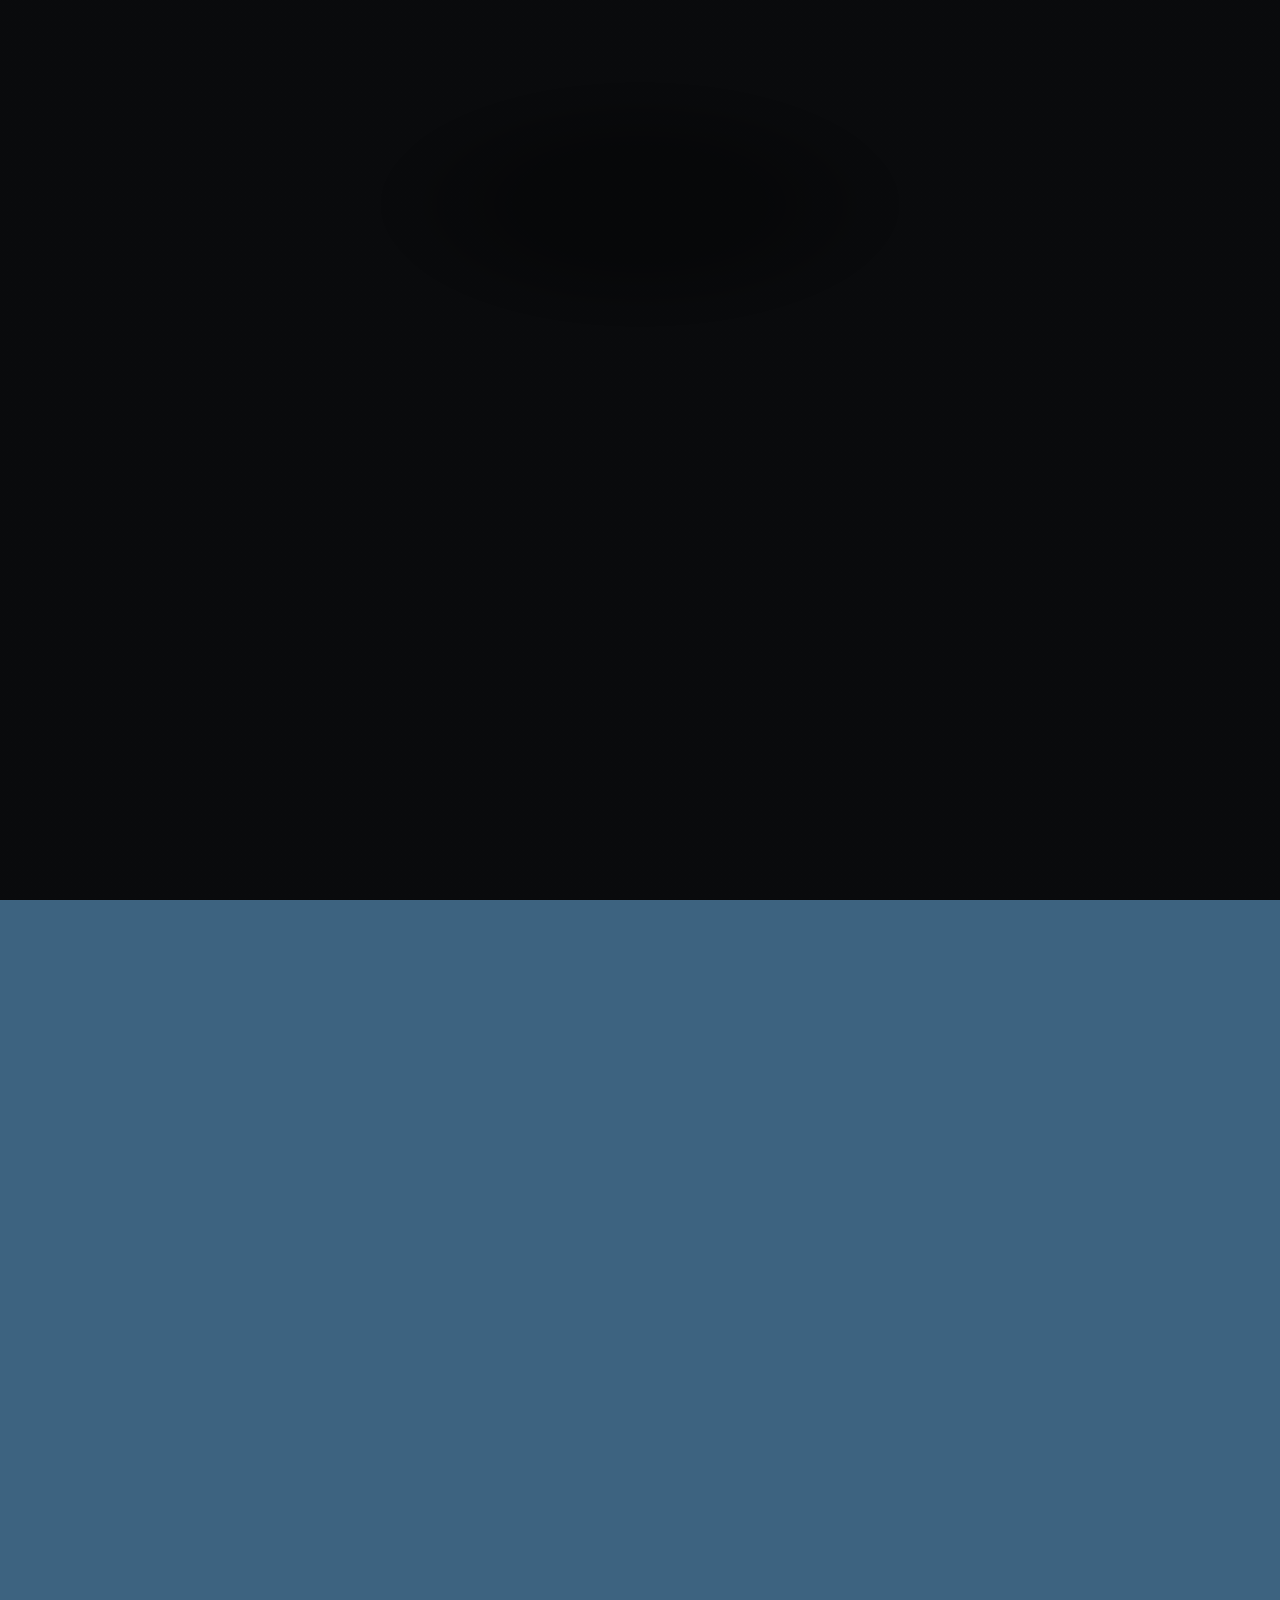
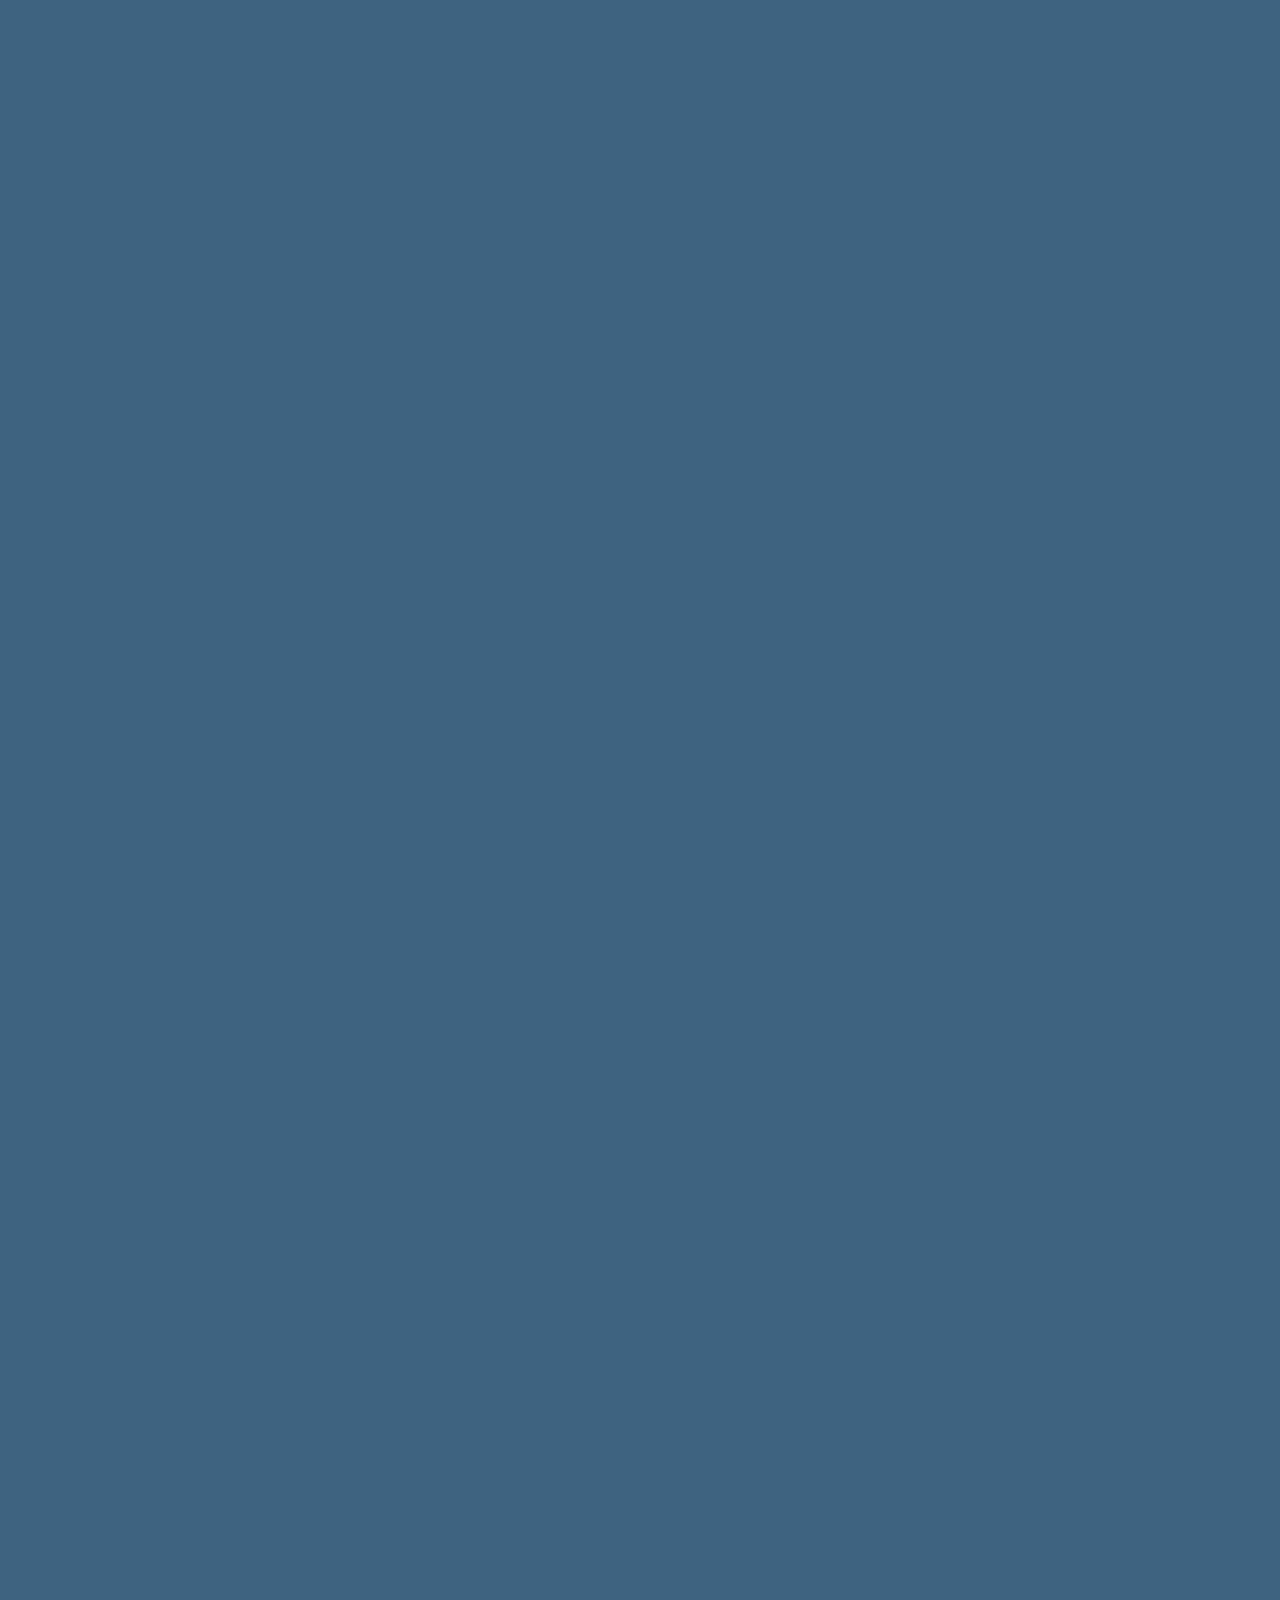
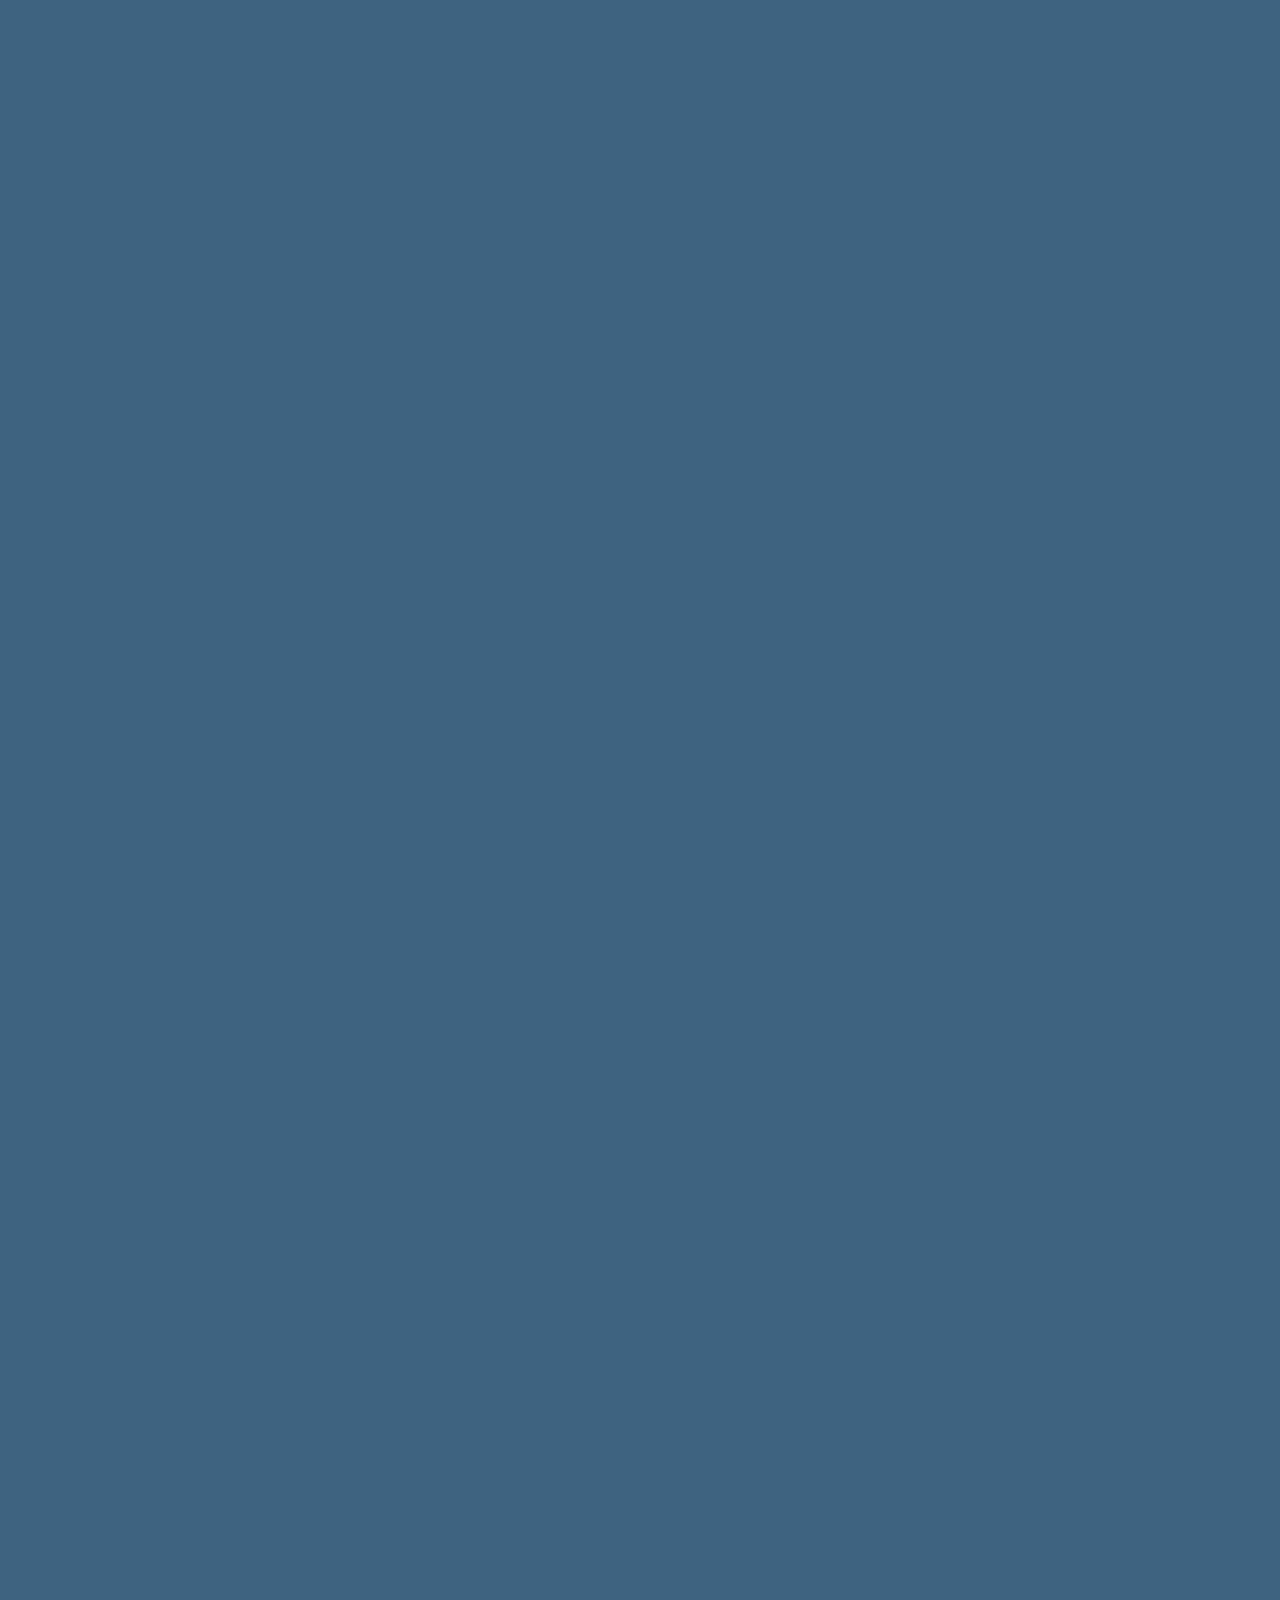
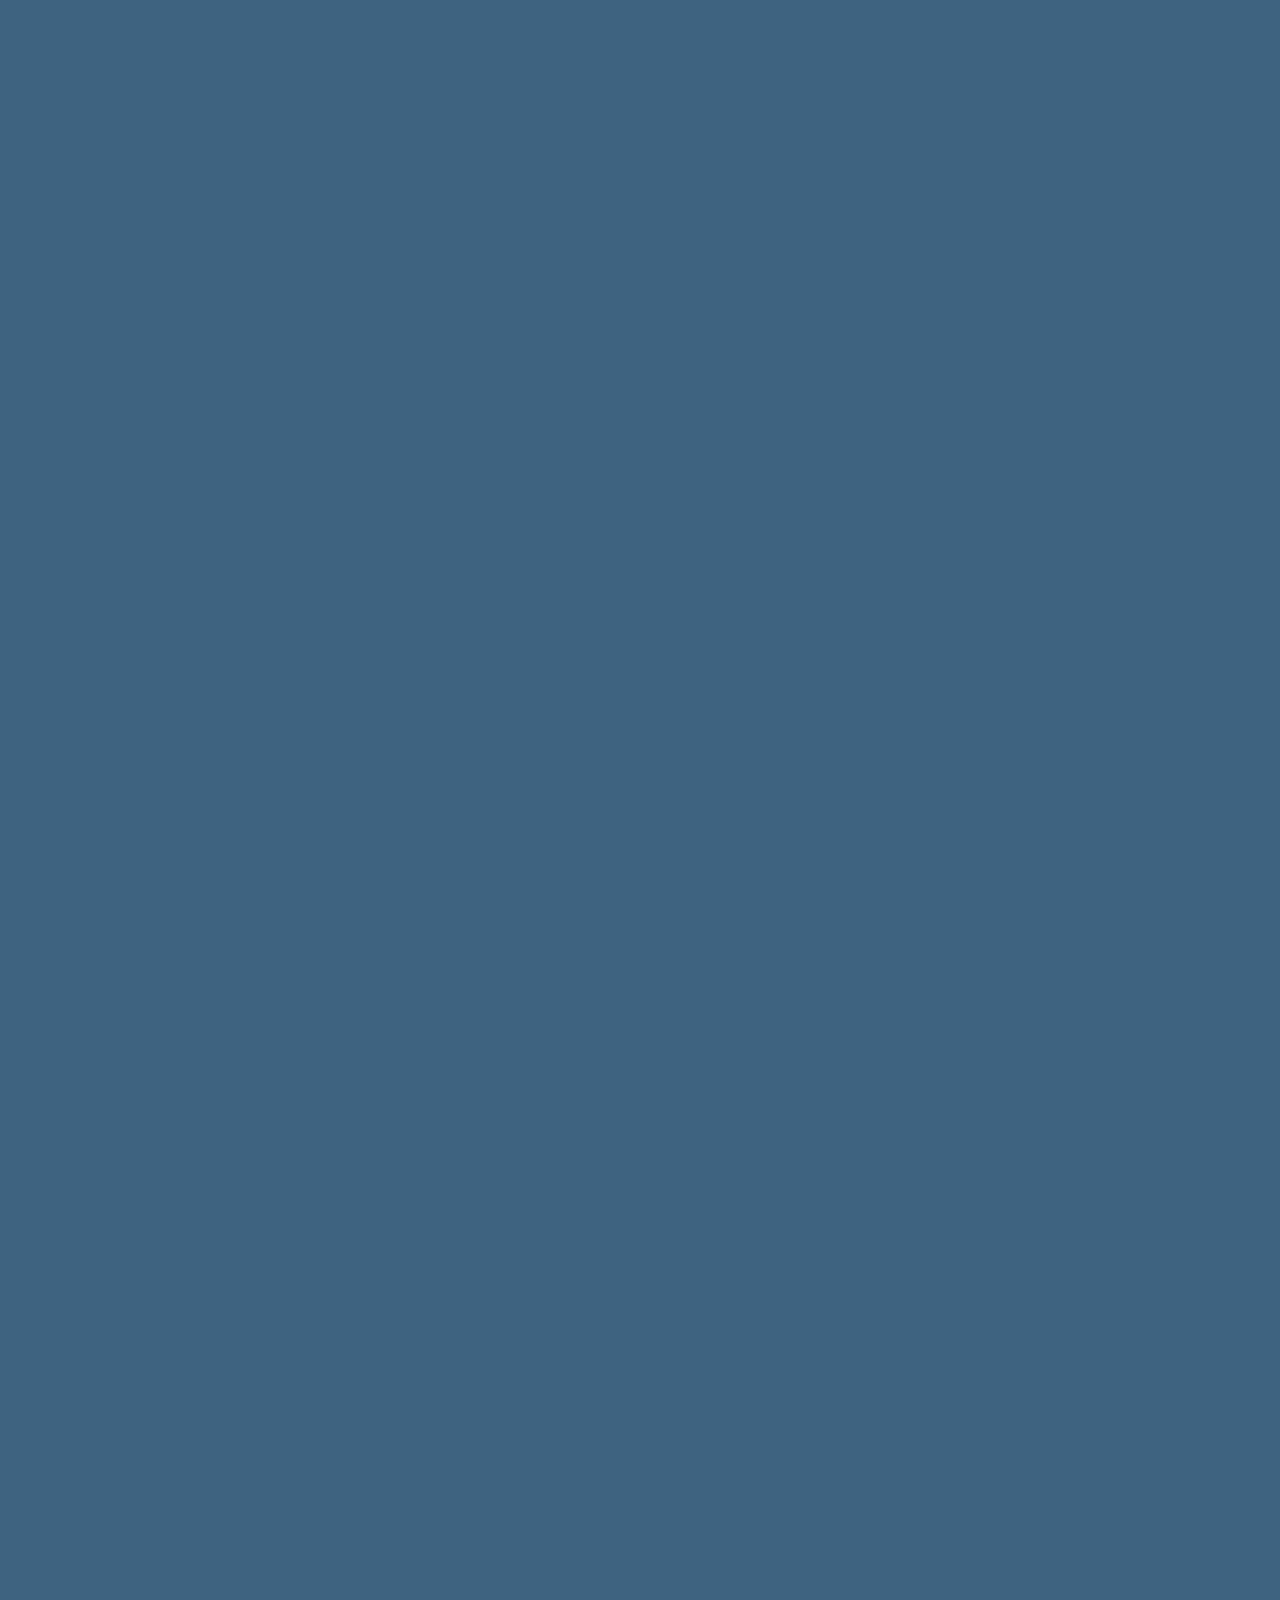
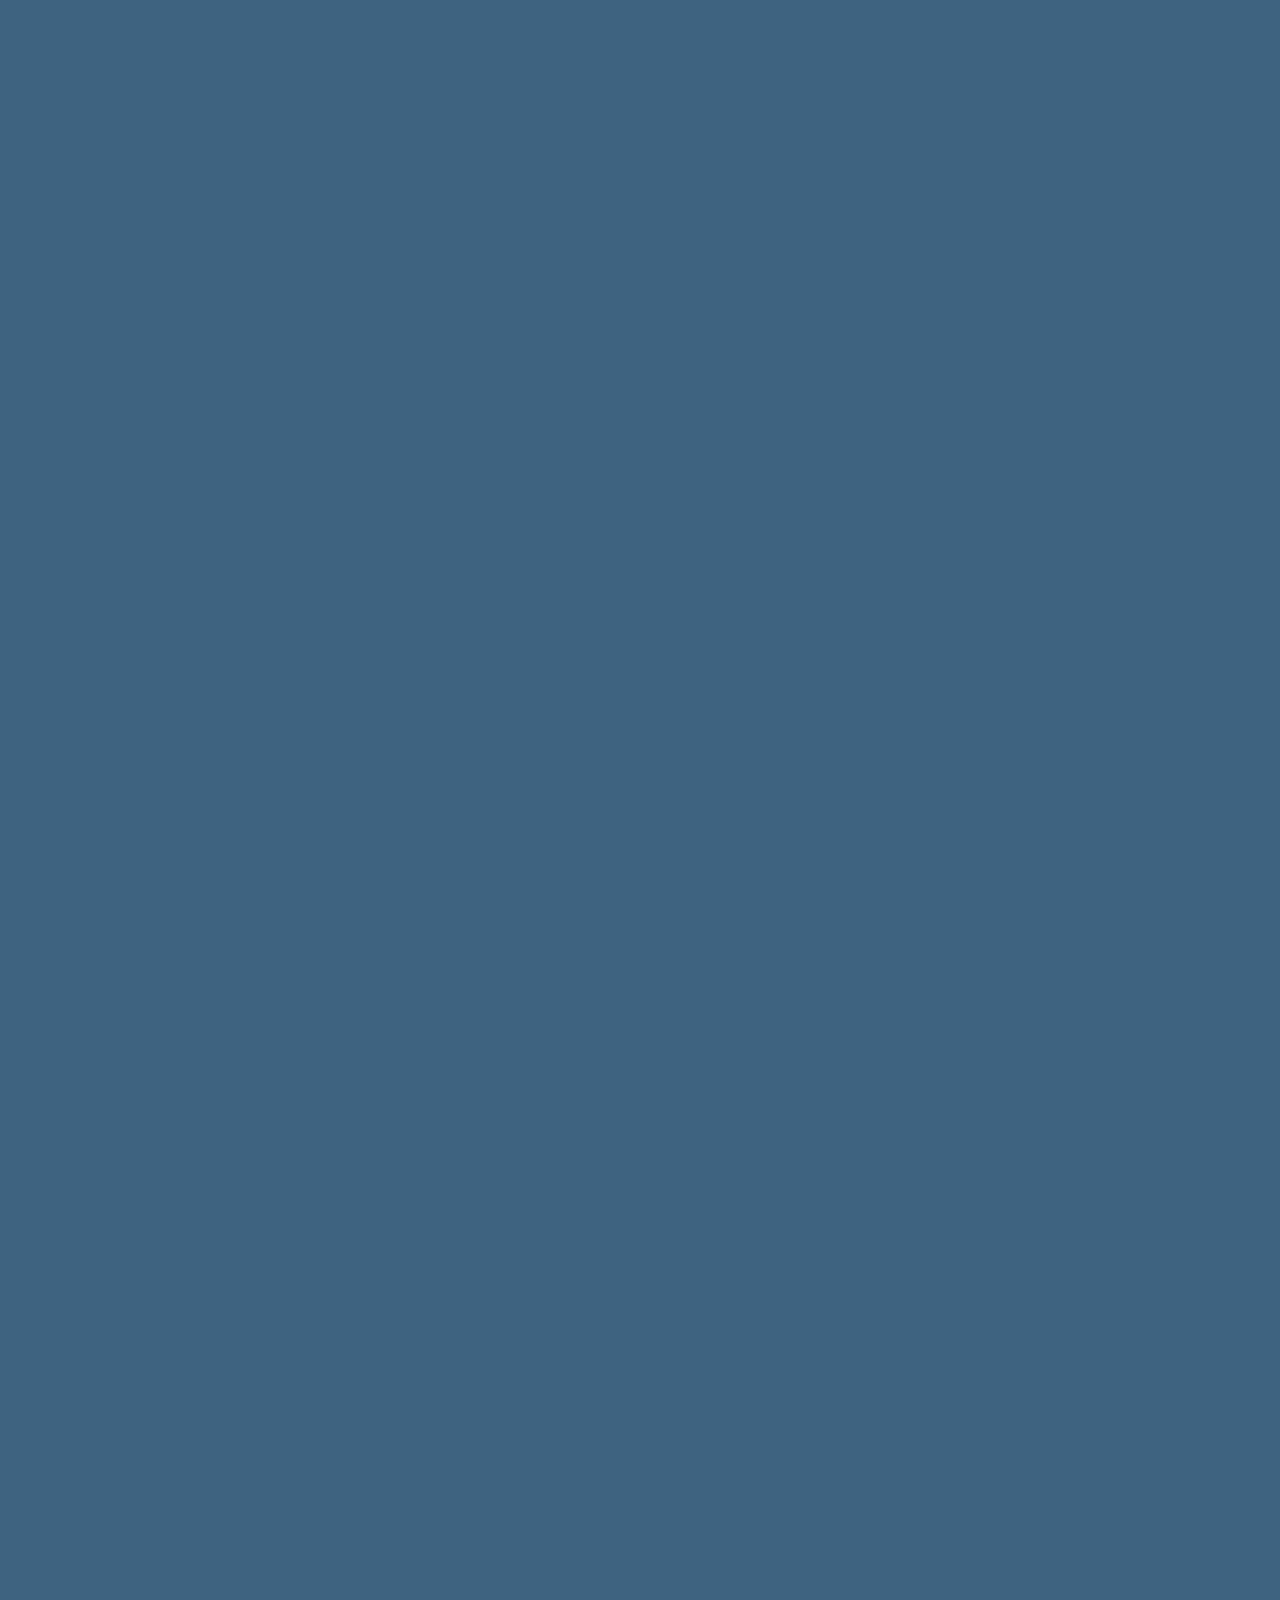
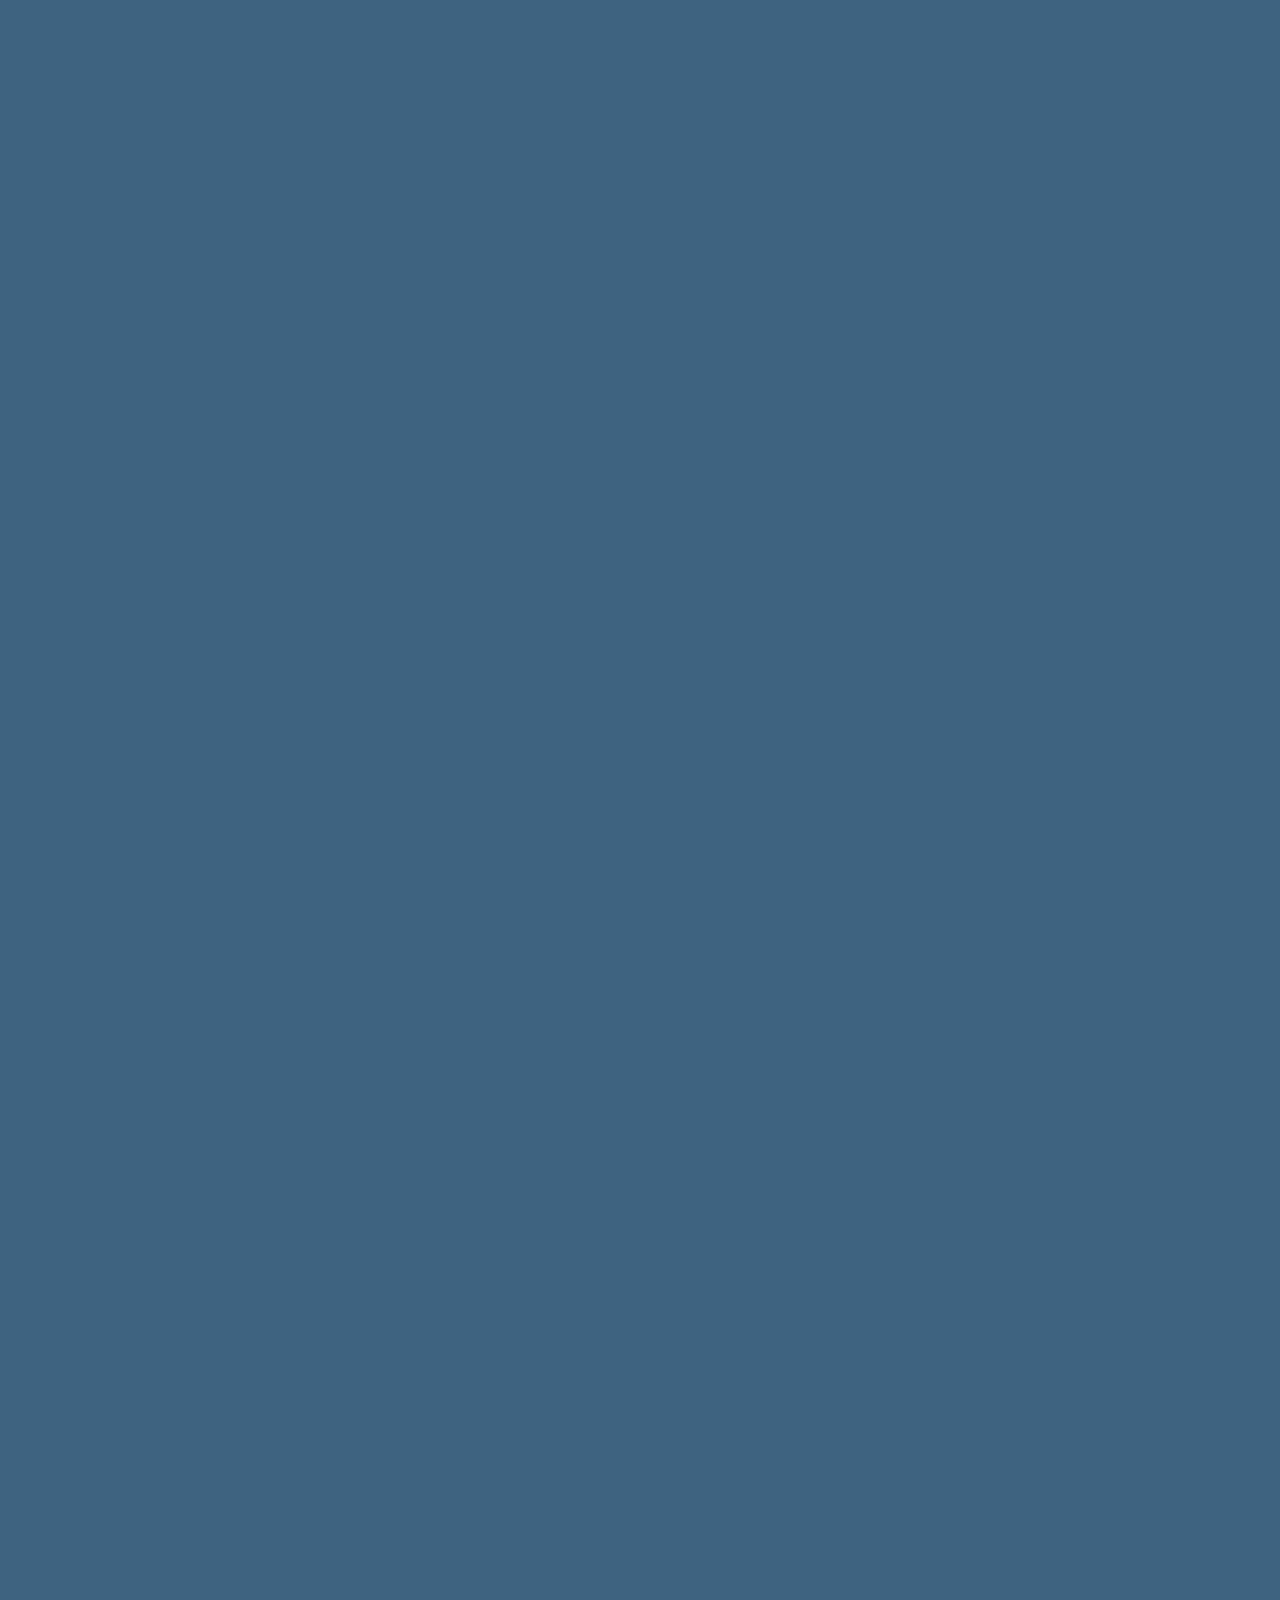
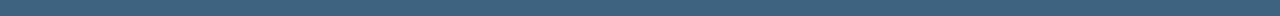
==== index.html @ 9b660f57 "Update index.html" ====
<!DOCTYPE HTML>
<!--
	Dimension by HTML5 UP
	html5up.net | @ajlkn
	Free for personal and commercial use under the CCA 3.0 license (html5up.net/license)
-->
<html>
	<head>
		<title>Olympia Dartsi</title>
		<meta charset="utf-8" />
		<meta name="viewport" content="width=device-width, initial-scale=1, user-scalable=yes" />
		<link rel="stylesheet" href="assets/css/main.css" />
		<link rel="icon" type="image/x-icon" href="images/bike.png">
		<noscript><link rel="stylesheet" href="assets/css/noscript.css" /></noscript>

  		<!-- Include jQuery -->
  		<script src="https://code.jquery.com/jquery-3.6.0.min.js"></script>
  
  		<!-- Include Slick -->
  		<link rel="stylesheet" type="text/css" href="https://cdnjs.cloudflare.com/ajax/libs/slick-carousel/1.8.1/slick.min.css"/>
  		<link rel="stylesheet" type="text/css" href="https://cdnjs.cloudflare.com/ajax/libs/slick-carousel/1.8.1/slick-theme.min.css"/>
  		<script type="text/javascript" src="https://cdnjs.cloudflare.com/ajax/libs/slick-carousel/1.8.1/slick.min.js"></script>

	</head>
	<body class="is-preload">

		<!-- Wrapper -->
			<div id="wrapper">

				<!-- Header -->
						
					<header id="header">
						<div class="icon">
							<center>  
							<a target="blue"> <img src="images/ai_art.png"  
								alt=""style="width:70%;"/></a>
							</center>
						</div>
						<div class="content">
							<div class="inner">
								<h1>Olympia Dartsi</h1>
								<p>Researcher & Data scientist</a></p>
								</div>
							</div>
						
						<nav>
							<ul>
								<li><a href="#about">About me</a></li>
								<li><a href="#projects">Projects</a></li>
								<li><a href="#visualizations">Visualizations</a></li>
								<li><a href="#writing">Writing</a></li>
								<li><a href="#art">Art</a></li>
								<!--<li><a href="#elements">Elements</a></li>-->
							</ul>
						</nav>
				</header>
				<!-- Main -->
					<div id="main">

						<!-- Intro -->
							<article id="about">
								<h2 class="major">About me</h2> 
								<span class="image main">
									<img src="images/pict_01.jpeg" alt="" style="width:80%;"/>
								</span>
								<p>I started my scientific journey studying physics at the Aristotle University of Thessaloniki. Shortly after completing my M.Sc. degree in computational physics, I moved to the picturesque alpine town of Annecy, France, where I did my PhD in experimental particle physics at CERN. If you’d like to know more, you can find my PhD thesis <a href="https://cds.cern.ch/record/2703156/files/CERN-THESIS-2019-227.pdf" target="blue">here</a>.</p>

								<p>Since then, I’ve made the switch from academia to industry and nowadays work as a data scientist. While the topic differs, the approach is very much the same: Combine theoretical insights with large amounts of data to extract valuable knowledge from what looks at first glance like blooming, buzzing confusion.</p>
								<p>I revel in the problem-solving aspect, but I don’t want to stop there: Being able to communicate my findings and their theoretical underpinnings to audiences of wildly varying different backgrounds has always been dear to my heart.</p>

								<p>When I am sifting through bits and bytes, you will often find me running or cycling in the mountains. Apart from a slight obsession with challenges of all kinds, I also just love being outdoors! And then there’s painting, which is my preferred form of meditation -  have a look  <a target="blue" href="#art">here</a> if you’re curious.

								<blockquote>“To learn is a natural pleasure, not confined to philosophers, but common to all men.” 
								   Aristotle </blockquote>
								
				
								
								<center> . . . </center>
								
								

								 <section>
							
									
								
									
									<ul class="actions">
									<a target="blue" ><img src="images/icons8-business-64.png"alt=""/>Work Experience</a>
									</ul>
									<div class="table-wrapper">
									<table>
											
											<tbody>
												<tr>
													<td>2021 - current</td>
													<td>Lead Data Scientist</td>
													<td>Tempr.</td>
													
												</tr>
												<tr>
													<td>2020 - 2021</td>
													<td>Data Scientist</td>
													<td>Dreamin</td>
												</tr>
					
											</tbody>
										</table>
									</div>
									
									<ul class="actions">
								<a target="blue" ><img src="images/icons8-graduation-cap-64.png"alt=""/>Education</a>
								</ul>
								<div class="table-wrapper">
									<table>
											<tbody>
												
												<tr>
													<td>2016 - 2019</td>
													<td>PhD Particle Physics</td>
													<td>CERN</td>
												</tr>
												<tr>
													<td>2014 - 2016</td>
													<td>MSc Computational Physics</td>
													<td>Aristotle Un. of Thessaloniki</td>
												</tr>
												<tr>
													<td>2008 - 2014</td>
													<td>BSc Physics</td>
													<td>Aristotle Un. of Thessaloniki</td>
												</tr>
											</tbody>
										</table>
									</div>
								<ul class="actions">
								<a target="blue" ><img src="images/icons8-approval-64.png"alt=""/>Cerificates</a>
									</ul>
									<ul>
										<li><a target="blue" href="https://www.udemy.com/certificate/UC-f02ac247-a415-49aa-9763-d9d0b2c429b7/?utm_campaign=email&utm_source=sendgrid.com&utm_medium=email/">TensorFlow2 and Keras Deep Learning Bootcamp, Udemy.</a></li>
										<li><a target="blue" href="https://www.coursera.org/account/accomplishments/certificate/L4XTY4PVMUM3?utm_medium=certificate&utm_source=link&utm_campaign=copybutton_certificate&utm_term=custom/">TensorFlow for Artificial Intelligence, Machine Learning, and Deep Learning, Coursera.</a></li>
										<li><a target="blue" href="https://www.coursera.org/account/accomplishments/certificate/TUHF8KHFRAP5?utm_medium=certificate&utm_source=link&utm_campaign=copybutton_certificate&utm_term=custom/">Machine Learning with Python, Coursera.</a></li>
										<li><a target="blue" href="https://www.coursera.org/account/accomplishments/certificate/2JHSJ749KKRX/">Data Visualisation with Python, Coursera.</a></li>
										<li><a target="blue" href="https://www.udemy.com/certificate/UC-4e2457a0-2060-4fe1-acb8-a737e847a809/">Deep Learning Prerequisites: The Numpy Stack in Python, Udemy.</a></li>
										<li><a target="blue" href="https://www.udemy.com/join/login-popup/?next=/course/beyond-jupyter-notebooks/learn/lecture/13744268%3Fstart%3D75#content/">Beyond Jupyter Notebooks, Udemy.</a></li>
									</ul>
								
								
								
								<ul class="actions">
								<a target="blue" ><img src="images/icons8-plus-64.png"alt=""/>More</a>
								</ul>
									<ul>
									<li><a target="blue" href="https://www.thetippingpoint.org.gr/en/" >Mentor at The Tipping Point Greece.</a></li>
									<li><a target="blue" href="https://en.wikipedia.org/wiki/Braille" >Certificate in Braille system language.</a></li>
										</ul>
								
							
								
								<ul class="actions">
								<a target="blue" ><img src="images/icons8-goal-64.png"alt=""/>Personal<br>achievements</br></a>
								</ul>
									<ul>
										<center>  
							<a target="blue"> <img src="images/viaAlpina.png"  
								alt=""style="width:70%;"/></a>
							</center>
									<li><a target="blue" href="https://www.strava.com/activities/9345011498" >Crossing the Alps by bike, 2300km & 38000D+</a></li>
									<li><a target="blue" href="https://www.strava.com/activities/7699529265" >64km & 3500D+ trail race</a></li>
									<li><a target="blue" href="https://www.strava.com/activities/2456005367" >Cycling on the highest mountain pass in Europe 2770m.</a></li>
									</ul>
								
								<p></p>
								
								<ul class="actions stacked">
									<li><center><a href="./CV_Dartsi_Olympia.pdf" target="blue" class="button primary">Complete CV</a></center> </li>
								</ul>
										 
							</article>

						<!-- Work -->
							<article id="projects">
								<h2 class="major">Projects</h2>
								
								<div class="row">
									
 								  <div class="column">
									  <center><b>Computer Vision Anomaly Detection</b></center>
									<head>
									<meta name="viewport" content="width=device-width, initial-scale=1">
									<style>
									img {
									  display: block;
									  margin-left: auto;
									  margin-right: auto;
									}
									
									</style>
									</head>
			
									<a href="https://github.com/odartsi/AnomalyDetection" target="blue"><img src="images/anomalydet.png" class="center" style="width:60%;"
     									alt=""/></a>
									 <center>Anomaly detection in MNIST digits using unsupervised learning and evaluates the model's performance with ROC AUC.</center>
								 	
								 </div>
									<hr />
									<div class="column">
									<center><b>Parkison UPDR-scores Forecasting</b></center>
									<head>
									<meta name="viewport" content="width=device-width, initial-scale=1">
									<style>
									img {
									  display: block;
									  margin-left: auto;
									  margin-right: auto;
									}
									
								 	</style>
									</head>
									<a href="https://github.com/odartsi/Healthcare/tree/main/Parkinson_Predictions" target="blue"><img src="images/parkison_updrs.jpg" class="center" style="width:60%;"
     									alt=""/></a>
										<center>Predictions of MDS-UPDR scores, which measure progression in patients with Parkinson's disease.</center>
									  <hr />
						
									  <center><b>Time Series Forecasting</b></center>
									<a href="https://github.com/odartsi/Time_Series_Forecasting" target="blue"><img src="images/timeseries.png" class="center" style="width:60%;"
     									alt=""/></a>
									 
									<center>Time series forecasting using the ARIMA model.</center>
									  <hr />
								 </div>

									
								 </div>
									<div class="column">
									<center><b>EDA Cancer Deaths</b></center>
									<head>
									<meta name="viewport" content="width=device-width, initial-scale=1">
									<style>
									img {
									  display: block;
									  margin-left: auto;
									  margin-right: auto;
									}
									
								 	</style>
									</head>
									<a href="https://github.com/odartsi/Healthcare/blob/main/Cancer_deaths_1990_2019.ipynb" target="blue"><img src="images/cancer.jpeg" class="center" style="width:60%;"
     									alt=""/></a>
										<center>Exploratory data analysis (EDA) on global death data from 1990 to 2019.</center>
									  <hr />
								 </div>
									<center><b>Multi-Armed Bandit</b></center>
 								  <div class="column">
									<a href="https://github.com/odartsi/Multi-Armed-Bandit" target="blue"><img src="images/multiarmed.jpeg" class="center" style="width:60%;"
									alt=""/></a>
									  <center>A Multiarmed Bandit algorithm using the UCB algorithm.</center>
									
									  <hr />
									  <center><b>Data Imputation</b></center>
					
									<a href="https://github.com/odartsi/Data_Imputation" target="blue"><img src="images/missingdata.webp" class="center" style="width:60%;"
									alt=""/></a>
									  <center>Addressing the challenge of missing values in time series datasets and evaluating different imputation methods to improve accuracy.</center>
									  <hr />
								<center><b>Google Foobar Challenge 2022</b></center>
								<a href="https://github.com/odartsi/Foobar_challenge_2022" target="blue"><img src="images/foobar.gif" class="center" style="width:60%;"
     								alt=""/></a>
								<center>Complete solutions of all levels in Google programming challenge.</center>
								</div>
									  <hr />
									 <center><b>Portofolio Projects</b></center>
									<div class="column">
									<a href="presentations/ProjectsOlympiaDartsi.pdf" target="blue"><img src="images/portofolio.png" class="center" style="width:60%;"
									alt=""/></a>
									  <center>A summary of projects I was working during my PhD and my current job.</center>
								
									  <hr />
									 
									</div>
									
								<p>
									
									<ul class="actions stacked">
										<li><center><a href="https://github.com/odartsi" target="blue" class="button">More projects</a></center></li>
									</ul>
								</p>
									
								
							</article>

						<!-- About -->
							<article id="writing">
								

								<h2 class="major">Writing</h2>
								<blockquote>Knowledge transfer is one of the key aspects of science. I was always driven by outreach activities, I like to simplify and visualise any scientific concept I am working on.
								A selected sample of my work is given below.</blockquote>
								<b><em>Lectures:</em></b>
								<p></p>
								
								<a href="presentations/Artificial Intelligence.pdf" target="blue"><img src="images/AI.png" class="center" style="width:70%;"
								alt=""/></a>
								<center>Artifical Intelligence - Basics</center>
								<center> . . . </center>
								
								<a href="presentations/NeuralNetworkIntro.pptx.pdf" target="blue"><img src="images/nnintro.png" class="center" style="width:70%;"
								alt=""/></a>
								<center>Neural Networks Introduction</center>
								<center> . . . </center>
								
								
								<a href="presentations/Data Visualisation.pdf" target="blue"><img src="images/data_viz.png" class="center" style="width:70%;"
								alt=""/></a>
								<center>Data visualisations, the basics and more advance techiques.</center>
								<center> . . . </center>
								
								<a href="presentations/FromAcademiatoDS.pdf" target="blue"><img src="images/academiatods.png" class="center" style="width:70%;"
								alt=""/></a>
								<center>From Academia to Data Science</center>
								<center> . . . </center>
								
								<a href="presentations/DefensePresentation.pdf" target="blue"><img src="images/phdpresentation.png" class="center" style="width:70%;"
								alt=""/></a>
								<center>PhD thesis presentation</center>
								<p></p>
								

								<b><em>Articles:</em></b>
								<p></p>
								
								<a href="https://medium.com/@olympiadartsi/no-more-scrum-for-data-scientists-2140baf33b3" target="blue"><img src="images/medium_article2.png" class="left" style="width:80%;"
								alt=""/></a>
								<center> . . . </center>
								
								<a href="https://olympiadartsi.medium.com/the-ambiguity-of-charisma-e1eb45766f22" target="blue"><img src="images/medium_article1.png" class="left" style="width:80%;"
								alt=""/></a>
								
								
							</article>

						<!-- Art -->
							<article id="art">
								<h2 class="major">Paintings</h2>
								<span class="image main">
									<img src="images/pic_1.jpg" alt="" style="width:80%;"/>
								</span>
								<span class="image main">
									<img src="images/pic_2.jpg" alt="" style="width:80%;"/>
								</span>
								<span class="image main">
									<img src="images/pic_3.jpg" alt="" style="width:80%;"/>
								</span>
								<span class="image main">
									<img src="images/IMG_20230802_120737.jpg" alt="" style="width:80%;"/>
								</span>
								<span class="image main">
									<img src="images/IMG_20230802_120815.jpg" alt="" style="width:80%;"/>
								</span>
								<span class="image main">
									<img src="images/IMG_20230518_192456.jpg" alt="" style="width:80%;"/>

								</span>
								<span class="image main">
									<img src="images/pic_9.jpg" alt="" style="width:80%;"/>
								</span>
								



								
								<!--  <center>
								    <!-- The image has scrolling behavior to left 
									 <img src="images/image_1.png" alt="" style="width:100%;"></>
									  <p></p>
									  <img src="images/image_2.png" alt="" style="width:100%;"></>
									<p></p>
									<img src="images/image_3.png" alt="" style="width:100%;"></>
								
								</center> -->
										
								
									
							</article>

						<!-- Visualizations -->
							<article id="visualizations">
								<h2 class="major">Visualizations</h2>
								
								
								
								<center><b>EDA tips in restaurant dashboard</b></center>
								<a href="https://github.com/odartsi/Data_Visualisation/tree/main" target="blue"><img src="images/interactive_dashboard.png" class="center" style="width:100%;"
								alt=""/></a>
								<p></p>
								<!--cause_ofdeath_peryear.png-->
								<center><b>Healthcare Data Analysis dasboard</b></center>
								<a href="https://github.com/odartsi/Healthcare" target="blue"><img src="images/healthcare.png" class="center" style="width:100%;"
								alt=""/></a>
								<p></p>
								
								<center>Interactive Dashboards with <a href="https://panel.holoviz.org/" target="blue">Panel</a></center>
								<center> . . . </center>
								<h></h>
								
								
							
								
							</article>


								<!--<section>
									<h3 class="major">Text</h3>
									<p>This is <b>bold</b> and this is <strong>strong</strong>. This is <i>italic</i> and this is <em>emphasized</em>.
									This is <sup>superscript</sup> text and this is <sub>subscript</sub> text.
									This is <u>underlined</u> and this is code: <code>for (;;) { ... }</code>. Finally, <a href="#">this is a link</a>.</p>
									<hr />
									<h2>Heading Level 2</h2>
									<h3>Heading Level 3</h3>
									<h4>Heading Level 4</h4>
									<h5>Heading Level 5</h5>
									<h6>Heading Level 6</h6>
									<hr />
									<h4>Blockquote</h4>
									<blockquote>Fringilla nisl. Donec accumsan interdum nisi, quis tincidunt felis sagittis eget tempus euismod. Vestibulum ante ipsum primis in faucibus vestibulum. Blandit adipiscing eu felis iaculis volutpat ac adipiscing accumsan faucibus. Vestibulum ante ipsum primis in faucibus lorem ipsum dolor sit amet nullam adipiscing eu felis.</blockquote>
									<h4>Preformatted</h4>
									<pre><code>i = 0;

while (!deck.isInOrder()) {
    print 'Iteration ' + i;
    deck.shuffle();
    i++;
}

print 'It took ' + i + ' iterations to sort the deck.';</code></pre>
								</section>

								<section>
									<h3 class="major">Lists</h3>

									<h4>Unordered</h4>
									<ul>
										<li>Dolor pulvinar etiam.</li>
										<li>Sagittis adipiscing.</li>
										<li>Felis enim feugiat.</li>
									</ul>

									<h4>Alternate</h4>
									<ul class="alt">
										<li>Dolor pulvinar etiam.</li>
										<li>Sagittis adipiscing.</li>
										<li>Felis enim feugiat.</li>
									</ul>

									<h4>Ordered</h4>
									<ol>
										<li>Dolor pulvinar etiam.</li>
										<li>Etiam vel felis viverra.</li>
										<li>Felis enim feugiat.</li>
										<li>Dolor pulvinar etiam.</li>
										<li>Etiam vel felis lorem.</li>
										<li>Felis enim et feugiat.</li>
									</ol>
									<h4>Icons</h4>
									<ul class="icons">
										<li><a href="#" class="icon brands fa-twitter"><span class="label">Twitter</span></a></li>
										<li><a href="#" class="icon brands fa-facebook-f"><span class="label">Facebook</span></a></li>
										<li><a href="#" class="icon brands fa-instagram"><span class="label">Instagram</span></a></li>
										<li><a href="#" class="icon brands fa-github"><span class="label">Github</span></a></li>
									</ul>

									<h4>Actions</h4>
									<ul class="actions">
										<li><a href="#" class="button primary">Default</a></li>
										<li><a href="#" class="button">Default</a></li>
									</ul>
									<ul class="actions stacked">
										<li><a href="#" class="button primary">Default</a></li>
										<li><a href="#" class="button">Default</a></li>
									</ul>
								</section>

								<section>
									<h3 class="major">Table</h3>
									<h4>Default</h4>
									<div class="table-wrapper">
										<table>
											<thead>
												<tr>
													<th>Name</th>
													<th>Description</th>
													<th>Price</th>
												</tr>
											</thead>
											<tbody>
												<tr>
													<td>Item One</td>
													<td>Ante turpis integer aliquet porttitor.</td>
													<td>29.99</td>
												</tr>
												<tr>
													<td>Item Two</td>
													<td>Vis ac commodo adipiscing arcu aliquet.</td>
													<td>19.99</td>
												</tr>
												<tr>
													<td>Item Three</td>
													<td> Morbi faucibus arcu accumsan lorem.</td>
													<td>29.99</td>
												</tr>
												<tr>
													<td>Item Four</td>
													<td>Vitae integer tempus condimentum.</td>
													<td>19.99</td>
												</tr>
												<tr>
													<td>Item Five</td>
													<td>Ante turpis integer aliquet porttitor.</td>
													<td>29.99</td>
												</tr>
											</tbody>
											<tfoot>
												<tr>
													<td colspan="2"></td>
													<td>100.00</td>
												</tr>
											</tfoot>
										</table>
									</div>

									<h4>Alternate</h4>
									<div class="table-wrapper">
										<table class="alt">
											<thead>
												<tr>
													<th>Name</th>
													<th>Description</th>
													<th>Price</th>
												</tr>
											</thead>
											<tbody>
												<tr>
													<td>Item One</td>
													<td>Ante turpis integer aliquet porttitor.</td>
													<td>29.99</td>
												</tr>
												<tr>
													<td>Item Two</td>
													<td>Vis ac commodo adipiscing arcu aliquet.</td>
													<td>19.99</td>
												</tr>
												<tr>
													<td>Item Three</td>
													<td> Morbi faucibus arcu accumsan lorem.</td>
													<td>29.99</td>
												</tr>
												<tr>
													<td>Item Four</td>
													<td>Vitae integer tempus condimentum.</td>
													<td>19.99</td>
												</tr>
												<tr>
													<td>Item Five</td>
													<td>Ante turpis integer aliquet porttitor.</td>
													<td>29.99</td>
												</tr>
											</tbody>
											<tfoot>
												<tr>
													<td colspan="2"></td>
													<td>100.00</td>
												</tr>
											</tfoot>
										</table>
									</div>
								</section>

								<section>
									<h3 class="major">Buttons</h3>
									<ul class="actions">
										<li><a href="#" class="button primary">Primary</a></li>
										<li><a href="#" class="button">Default</a></li>
									</ul>
									<ul class="actions">
										<li><a href="#" class="button">Default</a></li>
										<li><a href="#" class="button small">Small</a></li>
									</ul>
									<ul class="actions">
										<li><a href="#" class="button primary icon solid fa-download">Icon</a></li>
										<li><a href="#" class="button icon solid fa-download">Icon</a></li>
									</ul>
									<ul class="actions">
										<li><span class="button primary disabled">Disabled</span></li>
										<li><span class="button disabled">Disabled</span></li>
									</ul>
								</section>

								<section>
									<h3 class="major">Form</h3>
									<form method="post" action="#">
										<div class="fields">
											<div class="field half">
												<label for="demo-name">Name</label>
												<input type="text" name="demo-name" id="demo-name" value="" placeholder="Jane Doe" />
											</div>
											<div class="field half">
												<label for="demo-email">Email</label>
												<input type="email" name="demo-email" id="demo-email" value="" placeholder="jane@untitled.tld" />
											</div>
											<div class="field">
												<label for="demo-category">Category</label>
												<select name="demo-category" id="demo-category">
													<option value="">-</option>
													<option value="1">Manufacturing</option>
													<option value="1">Shipping</option>
													<option value="1">Administration</option>
													<option value="1">Human Resources</option>
												</select>
											</div>
											<div class="field half">
												<input type="radio" id="demo-priority-low" name="demo-priority" checked>
												<label for="demo-priority-low">Low</label>
											</div>
											<div class="field half">
												<input type="radio" id="demo-priority-high" name="demo-priority">
												<label for="demo-priority-high">High</label>
											</div>
											<div class="field half">
												<input type="checkbox" id="demo-copy" name="demo-copy">
												<label for="demo-copy">Email me a copy</label>
											</div>
											<div class="field half">
												<input type="checkbox" id="demo-human" name="demo-human" checked>
												<label for="demo-human">Not a robot</label>
											</div>
											<div class="field">
												<label for="demo-message">Message</label>
												<textarea name="demo-message" id="demo-message" placeholder="Enter your message" rows="6"></textarea>
											</div>
										</div>
										<ul class="actions">
											<li><input type="submit" value="Send Message" class="primary" /></li>
											<li><input type="reset" value="Reset" /></li>
										</ul>
									</form>
								</section> -->

						

					</div> 

				<!-- Footer -->
					<footer id="footer">
						<p>
						<ul class="icons">
							
							<li><a href="https://github.com/odartsi" target="blue"> <img src="images/icons8-github.svg"  
																	      alt=""style="width:100%;"/><span class="label"></span></a></li>
							<li><a href="https://www.linkedin.com/in/drolympiadartsi/" target="blue"> <img src="images/icons8-linkedin-circled (1).svg" alt=""style="width:100%;"/><span class="label"></span></a></li>
							<li><a href="https://olympiadartsi.medium.com/" target="blue"> <img src="images/icons8-medium-new.svg" alt=""style="width:100%;"/><span class="label"></span></a></li>
							<li><a href="https://www.instagram.com/olympia_cycling/" target="blue"> <img src="images/icons8-instagram.svg" alt=""style="width:100%;"/><span class="label"></span></a></li>
							<li><a  href="https://www.strava.com/athletes/19849468/" target="blue"> <img src="images/icons8-strava.png" alt=""style="width:100%;"/><span class="label"></span></a></li>
								</li>  
						</ul>
						
</p>
						
					</footer>

			</div>

		<!-- BG -->
			<div id="bg"></div>

		<!-- Scripts -->
			<script src="assets/js/jquery.min.js"></script>
			<script src="assets/js/browser.min.js"></script>
			<script src="assets/js/breakpoints.min.js"></script>
			<script src="assets/js/util.js"></script>
			<script src="assets/js/main.js"></script>

	</body>
</html>
---- assets/css/main.css ----
@import url(fontawesome-all.min.css);
@import url("https://fonts.googleapis.com/css?family=Source+Sans+Pro:300italic,600italic,300,600");
@import url(timeline.css);

/*
	Dimension by HTML5 UP
	html5up.net | @ajlkn
	Free for personal and commercial use under the CCA 3.0 license (html5up.net/license)
*/

html, body, div, span, applet, object,
iframe, h1, h2, h3, h4, h5, h6, p, blockquote,
pre, a, abbr, acronym, address, big, cite,
code, del, dfn, em, img, ins, kbd, q, s, samp,
small, strike, strong, sub, sup, tt, var, b,
u, i, center, dl, dt, dd, ol, ul, li, fieldset,
form, label, legend, table, caption, tbody,
tfoot, thead, tr, th, td, article, aside,
canvas, details, embed, figure, figcaption,
footer, header, hgroup, menu, nav, output, ruby,
section, summary, time, mark, audio, video {
	margin: 0;
	padding: 0;
	border: 0;
	font-size: 100%;
	font: inherit;
	vertical-align: baseline;}

article, aside, details, figcaption, figure,
footer, header, hgroup, menu, nav, section {
	display: block;}

body {
	line-height: 1;
}

ol, ul {
	list-style: none;
}

blockquote, q {
	quotes: none;
}

	blockquote:before, blockquote:after, q:before, q:after {
		content: '';
		content: none;
	}

table {
	border-collapse: collapse;
	border-spacing: 0;
}

body {
	-webkit-text-size-adjust: none;
}

mark {
	background-color: transparent;
	color: inherit;
}

input::-moz-focus-inner {
	border: 0;
	padding: 0;
}

input, select, textarea {
	-moz-appearance: none;
	-webkit-appearance: none;
	-ms-appearance: none;
	appearance: none;
}

/* Basic */

	@-ms-viewport {
		width: device-width;
	}

	@media screen and (max-width: 480px) {

		html, body {
			min-width: 320px;
		}

	}

	html {
		box-sizing: border-box;
	}

	*, *:before, *:after {
		box-sizing: inherit;
	}

	body {
		background: #3d6380; /*#1b1f22;*/
	}

		body.is-preload *, body.is-preload *:before, body.is-preload *:after {
			-moz-animation: none !important;
			-webkit-animation: none !important;
			-ms-animation: none !important;
			animation: none !important;
			-moz-transition: none !important;
			-webkit-transition: none !important;
			-ms-transition: none !important;
			transition: none !important;
		}

/* Type */

	html {
		font-size: 16pt;
	}

		@media screen and (max-width: 1680px) {

			html {
				font-size: 12pt;
			}

		}

		@media screen and (max-width: 736px) {

			html {
				font-size: 11pt;
			}

		}

		@media screen and (max-width: 360px) {

			html {
				font-size: 10pt;
			}

		}

	body, input, select, textarea {
		color: #ffffff;
		font-family: "Source Sans Pro", sans-serif;
		font-weight: 300;
		font-size: 1rem;
		line-height: 1.65;
	}

	a {
		-moz-transition: color 0.2s ease-in-out, background-color 0.2s ease-in-out, border-bottom-color 0.2s ease-in-out;
		-webkit-transition: color 0.2s ease-in-out, background-color 0.2s ease-in-out, border-bottom-color 0.2s ease-in-out;
		-ms-transition: color 0.2s ease-in-out, background-color 0.2s ease-in-out, border-bottom-color 0.2s ease-in-out;
		transition: color 0.2s ease-in-out, background-color 0.2s ease-in-out, border-bottom-color 0.2s ease-in-out;
		border-bottom: dotted 1px rgba(255, 255, 255, 0.5);
		text-decoration: none;
		color: inherit;
	}

		a:hover {
			border-bottom-color: transparent;
		}

	strong, b {
		color: #ffffff;
		font-weight: 600;
	}

	em, i {
		font-style: italic;
	}

	p {
		margin: 0 0 2rem 0;
	}

	h1, h2, h3, h4, h5, h6 {
		color: #ffffff;
		font-weight: 600;
		line-height: 1.5;
		margin: 0 0 1rem 0;
		text-transform: uppercase;
		letter-spacing: 0.2rem;
	}

		h1 a, h2 a, h3 a, h4 a, h5 a, h6 a {
			color: inherit;
			text-decoration: none;
		}

		h1.major, h2.major, h3.major, h4.major, h5.major, h6.major {
			border-bottom: solid 1px #ffffff;
			width: -moz-max-content;
			width: -webkit-max-content;
			width: -ms-max-content;
			width: max-content;
			padding-bottom: 0.5rem;
			margin: 0 0 2rem 0;
		}

	h1 {
		font-size: 2.25rem;
		line-height: 1.3;
		letter-spacing: 0.5rem;
	}

	h2 {
		font-size: 1.5rem;
		line-height: 1.4;
		letter-spacing: 0.5rem;
	}

	h3 {
		font-size: 1rem;
	}

	h4 {
		font-size: 0.8rem;
	}

	h5 {
		font-size: 0.7rem;
	}

	h6 {
		font-size: 0.6rem;
	}

	@media screen and (max-width: 736px) {

		h1 {
			font-size: 1.75rem;
			line-height: 1.4;
		}

		h2 {
			font-size: 1.25em;
			line-height: 1.5;
		}

	}

	sub {
		font-size: 0.8rem;
		position: relative;
		top: 0.5rem;
	}

	sup {
		font-size: 0.8rem;
		position: relative;
		top: -0.5rem;
	}

	blockquote {
		border-left: solid 4px #ffffff;
		font-style: italic;
		margin: 0 0 2rem 0;
		padding: 0.5rem 0 0.5rem 2rem;
	}

	code {
		background: rgba(255, 255, 255, 0.075);
		border-radius: 4px;
		font-family: "Courier New", monospace;
		font-size: 0.9rem;
		margin: 0 0.25rem;
		padding: 0.25rem 0.65rem;
	}

	pre {
		-webkit-overflow-scrolling: touch;
		font-family: "Courier New", monospace;
		font-size: 0.9rem;
		margin: 0 0 2rem 0;
	}

		pre code {
			display: block;
			line-height: 1.75;
			padding: 1rem 1.5rem;
			overflow-x: auto;
		}

	hr {
		border: 0;
		border-bottom: solid 1px #ffffff;
		margin: 2.75rem 0;
	}

	.align-left {
		text-align: left;
	}

	.align-center {
		text-align: center;
	}

	.align-right {
		text-align: right;
	}

/* Form */

	form {
		margin: 0 0 2rem 0;
	}

		form > :last-child {
			margin-bottom: 0;
		}

		form > .fields {
			display: -moz-flex;
			display: -webkit-flex;
			display: -ms-flex;
			display: flex;
			-moz-flex-wrap: wrap;
			-webkit-flex-wrap: wrap;
			-ms-flex-wrap: wrap;
			flex-wrap: wrap;
			width: calc(100% + 3rem);
			margin: -1.5rem 0 2rem -1.5rem;
		}

			form > .fields > .field {
				-moz-flex-grow: 0;
				-webkit-flex-grow: 0;
				-ms-flex-grow: 0;
				flex-grow: 0;
				-moz-flex-shrink: 0;
				-webkit-flex-shrink: 0;
				-ms-flex-shrink: 0;
				flex-shrink: 0;
				padding: 1.5rem 0 0 1.5rem;
				width: calc(100% - 1.5rem);
			}

				form > .fields > .field.half {
					width: calc(50% - 0.75rem);
				}

				form > .fields > .field.third {
					width: calc(100%/3 - 0.5rem);
				}

				form > .fields > .field.quarter {
					width: calc(25% - 0.375rem);
				}

		@media screen and (max-width: 480px) {

			form > .fields {
				width: calc(100% + 3rem);
				margin: -1.5rem 0 2rem -1.5rem;
			}

				form > .fields > .field {
					padding: 1.5rem 0 0 1.5rem;
					width: calc(100% - 1.5rem);
				}

					form > .fields > .field.half {
						width: calc(100% - 1.5rem);
					}

					form > .fields > .field.third {
						width: calc(100% - 1.5rem);
					}

					form > .fields > .field.quarter {
						width: calc(100% - 1.5rem);
					}

		}

	label {
		color: #ffffff;
		display: block;
		font-size: 0.8rem;
		font-weight: 300;
		letter-spacing: 0.2rem;
		line-height: 1.5;
		margin: 0 0 1rem 0;
		text-transform: uppercase;
	}

	input[type="text"],
	input[type="password"],
	input[type="email"],
	input[type="tel"],
	select,
	textarea {
		-moz-appearance: none;
		-webkit-appearance: none;
		-ms-appearance: none;
		appearance: none;
		-moz-transition: border-color 0.2s ease-in-out, box-shadow 0.2s ease-in-out, background-color 0.2s ease-in-out;
		-webkit-transition: border-color 0.2s ease-in-out, box-shadow 0.2s ease-in-out, background-color 0.2s ease-in-out;
		-ms-transition: border-color 0.2s ease-in-out, box-shadow 0.2s ease-in-out, background-color 0.2s ease-in-out;
		transition: border-color 0.2s ease-in-out, box-shadow 0.2s ease-in-out, background-color 0.2s ease-in-out;
		background-color: transparent;
		border-radius: 4px;
		border: solid 1px #ffffff;
		color: inherit;
		display: block;
		outline: 0;
		padding: 0 1rem;
		text-decoration: none;
		width: 100%;
	}

		input[type="text"]:invalid,
		input[type="password"]:invalid,
		input[type="email"]:invalid,
		input[type="tel"]:invalid,
		select:invalid,
		textarea:invalid {
			box-shadow: none;
		}

		input[type="text"]:focus,
		input[type="password"]:focus,
		input[type="email"]:focus,
		input[type="tel"]:focus,
		select:focus,
		textarea:focus {
			background: rgba(255, 255, 255, 0.075);
			border-color: #ffffff;
			box-shadow: 0 0 0 1px #ffffff;
		}

	select {
		background-image: url("data:image/svg+xml;charset=utf8,%3Csvg xmlns='http://www.w3.org/2000/svg' width='40' height='40' preserveAspectRatio='none' viewBox='0 0 40 40'%3E%3Cpath d='M9.4,12.3l10.4,10.4l10.4-10.4c0.2-0.2,0.5-0.4,0.9-0.4c0.3,0,0.6,0.1,0.9,0.4l3.3,3.3c0.2,0.2,0.4,0.5,0.4,0.9 c0,0.4-0.1,0.6-0.4,0.9L20.7,31.9c-0.2,0.2-0.5,0.4-0.9,0.4c-0.3,0-0.6-0.1-0.9-0.4L4.3,17.3c-0.2-0.2-0.4-0.5-0.4-0.9 c0-0.4,0.1-0.6,0.4-0.9l3.3-3.3c0.2-0.2,0.5-0.4,0.9-0.4S9.1,12.1,9.4,12.3z' fill='%23ffffff' /%3E%3C/svg%3E");
		background-size: 1.25rem;
		background-repeat: no-repeat;
		background-position: calc(100% - 1rem) center;
		height: 2.75rem;
		padding-right: 2.75rem;
		text-overflow: ellipsis;
	}

		select option {
			color: #ffffff;
			background: #1b1f22;
		}

		select:focus::-ms-value {
			background-color: transparent;
		}

		select::-ms-expand {
			display: none;
		}

	input[type="text"],
	input[type="password"],
	input[type="email"],
	select {
		height: 2.75rem;
	}

	textarea {
		padding: 0.75rem 1rem;
	}

	input[type="checkbox"],
	input[type="radio"] {
		-moz-appearance: none;
		-webkit-appearance: none;
		-ms-appearance: none;
		appearance: none;
		display: block;
		float: left;
		margin-right: -2rem;
		opacity: 0;
		width: 1rem;
		z-index: -1;
	}

		input[type="checkbox"] + label,
		input[type="radio"] + label {
			text-decoration: none;
			-moz-user-select: none;
			-webkit-user-select: none;
			-ms-user-select: none;
			user-select: none;
			color: #ffffff;
			cursor: pointer;
			display: inline-block;
			font-size: 0.8rem;
			font-weight: 300;
			margin: 0 0 0.5rem 0;
			padding-left: 2.65rem;
			padding-right: 0.75rem;
			position: relative;
		}

			input[type="checkbox"] + label:before,
			input[type="radio"] + label:before {
				-moz-osx-font-smoothing: grayscale;
				-webkit-font-smoothing: antialiased;
				display: inline-block;
				font-style: normal;
				font-variant: normal;
				text-rendering: auto;
				line-height: 1;
				text-transform: none !important;
				font-family: 'Font Awesome 5 Free';
				font-weight: 900;
			}

			input[type="checkbox"] + label:before,
			input[type="radio"] + label:before {
				-moz-transition: border-color 0.2s ease-in-out, box-shadow 0.2s ease-in-out, background-color 0.2s ease-in-out;
				-webkit-transition: border-color 0.2s ease-in-out, box-shadow 0.2s ease-in-out, background-color 0.2s ease-in-out;
				-ms-transition: border-color 0.2s ease-in-out, box-shadow 0.2s ease-in-out, background-color 0.2s ease-in-out;
				transition: border-color 0.2s ease-in-out, box-shadow 0.2s ease-in-out, background-color 0.2s ease-in-out;
				border-radius: 4px;
				border: solid 1px #ffffff;
				content: '';
				display: inline-block;
				height: 1.65rem;
				left: 0;
				line-height: 1.65rem;
				position: absolute;
				text-align: center;
				top: -0.15rem;
				width: 1.65rem;
			}

		input[type="checkbox"]:checked + label:before,
		input[type="radio"]:checked + label:before {
			background: #ffffff !important;
			border-color: #ffffff !important;
			color: #1b1f22;
			content: '\f00c';
		}

		input[type="checkbox"]:focus + label:before,
		input[type="radio"]:focus + label:before {
			background: rgba(255, 255, 255, 0.075);
			border-color: #ffffff;
			box-shadow: 0 0 0 1px #ffffff;
		}

	input[type="checkbox"] + label:before {
		border-radius: 4px;
	}

	input[type="radio"] + label:before {
		border-radius: 100%;
	}

	::-webkit-input-placeholder {
		color: rgba(255, 255, 255, 0.5) !important;
		opacity: 1.0;
	}

	:-moz-placeholder {
		color: rgba(255, 255, 255, 0.5) !important;
		opacity: 1.0;
	}

	::-moz-placeholder {
		color: rgba(255, 255, 255, 0.5) !important;
		opacity: 1.0;
	}

	:-ms-input-placeholder {
		color: rgba(255, 255, 255, 0.5) !important;
		opacity: 1.0;
	}

	.formerize-placeholder {
		color: rgba(255, 255, 255, 0.5) !important;
		opacity: 1.0;
	}


/* Box */

	.box {
		border-radius: 4px;
		border: solid 1px #ffffff;
		margin-bottom: 2rem;
		padding: 1.5em;
	}

		.box > :last-child,
		.box > :last-child > :last-child,
		.box > :last-child > :last-child > :last-child {
			margin-bottom: 0;
		}

		.box.alt {
			border: 0;
			border-radius: 0;
			padding: 0;
		}
/* Timeline */

	.timeline {
	  display: flex;
	  flex-direction: column;
	  margin: $margin auto;
	  position: relative;

	  &__event {
	    margin-bottom: $spacing;
	    position: relative;
	    display: flex;
	    margin: $spacing 0;
	    border-radius: $bdrs;
	    align-self: center;
	    width: 50vw;

	    &:nth-child(2n + 1) {
	      flex-direction: row-reverse;
	      .timeline__event__date {
		border-radius: 0 $bdrs $bdrs 0;
	      }
	      .timeline__event__content {
		border-radius: $bdrs 0 0 $bdrs;
	      }

	      .timeline__event__icon {
		&:before {
		  content: "";
		  width: 2px;
		  height: 100%;
		  background: $color2;
		  position: absolute;
		  top: 0%;
		  left: 50%;
		  right: auto;
		  z-index: -1;
		  transform: translateX(-50%);
		  animation: fillTop 2s forwards 4s ease-in-out;
		}
		&:after {
		  content: "";
		  width: 100%;
		  height: 2px;
		  background: $color2;
		  position: absolute;
		  right: 0;
		  z-index: -1;
		  top: 50%;
		  left: auto;
		  transform: translateY(-50%);
		  animation: fillLeft 2s forwards 4s ease-in-out;
		}
	      }
	    }

	    &__title {
	      font-size: 1.2rem;
	      line-height: 1.4;
	      text-transform: uppercase;

	      font-weight: 600;
	      color: $color1;
	      letter-spacing: 1.5px;
	    }
	    &__content {
	      padding: $spacing;
	      box-shadow: 0 30px 60px -12px rgba(50, 50, 93, 0.25),
		0 18px 36px -18px rgba(0, 0, 0, 0.3),
		0 -12px 36px -8px rgba(0, 0, 0, 0.025);
	      background: #fff;
	      width: $content-width;
	      border-radius: 0 $bdrs $bdrs 0;
	    }
	    &__date {
	      color: $color2;
	      font-size: 1.5rem;
	      font-weight: 600;
	      background: $color1;
	      display: flex;
	      align-items: center;
	      justify-content: center;
	      white-space: nowrap;
	      padding: 0 $spacing;
	      border-radius: $bdrs 0 0 $bdrs;
	    }
	    &__icon {
	      display: flex;
	      align-items: center;
	      justify-content: center;
	      color: $color1;
	      padding: $spacing;
	      align-self: center;
	      margin: 0 $spacing;
	      background: $color2;
	      border-radius: $bdrs-icon;
	      width: $circle-size; 
	      box-shadow: 0 30px 60px -12px rgba(50, 50, 93, 0.25),
		0 18px 36px -18px rgba(0, 0, 0, 0.3),
		0 -12px 36px -8px rgba(0, 0, 0, 0.025);
	      padding: 40px;
	     height: $circle-size;
	      position: relative;

	      i {
		font-size: $icon-size;
	      }

	      &:before {
		content: "";
		width: 2px;
		height: 100%;
		background: $color2;
		position: absolute;
		top: 0%;
		z-index: -1;
		left: 50%;
		transform: translateX(-50%);
		animation: fillTop 2s forwards 4s ease-in-out;
	      }
	      &:after {
		content: "";
		width: 100%;
		height: 2px;
		background: $color2;
		position: absolute;
		left: 0%;
		z-index: -1;
		top: 50%;
		transform: translateY(-50%);
		animation: fillLeftOdd 2s forwards 4s ease-in-out;
	      }
	    }
	    &__description {
	      flex-basis: 60%;
	    }

	    &--type2 {
	      &:after {
		background: $color4;
	      }
	      .timeline__event__date {
		color: $color3;
		background: $color4;
	      }

	      &:nth-child(2n + 1) {
		.timeline__event__icon {
		  &:before,
		  &:after {
		    background: $color3;
		  }
		}
	      }

	      .timeline__event__icon {
		background: $color3;
		color: $color4;
		&:before,
		&:after {
		  background: $color3;
		}
	      }
	      .timeline__event__title {
		color: $color4;
	      }
	      .timeline__event__title {
	      }
	    }

	    &--type3 {
	      &:after {
		background: $color5;
	      }
	      .timeline__event__date {
		color: $color6;
		background-color: $color5;
	      }

	      &:nth-child(2n + 1) {
		.timeline__event__icon {
		  &:before,
		  &:after {
		    background: $color6;
		  }
		}
	      }

	      .timeline__event__icon {
		background: $color6;
		color: $color5;
		&:before,
		&:after {
		  background: $color6;
		}
	      }
	      .timeline__event__title {
		color: $color5;
	      }
	      .timeline__event__title {
	      }
	    }
	    &:last-child {
	      .timeline__event__icon {
		&:before {
		  content: none;
		}
	      }
	    }
	  }
	}

	@media (max-width: 786px) {
	  .timeline__event {
	    flex-direction: column;
	    align-self: center;
	    &__content {
	      width: 100%;
	    }

	    &__icon {
	      border-radius: $bdrs $bdrs 0 0;
	      width: 100%;
	      margin: 0;
	      box-shadow: none;

	      &:before,
	      &:after {
		display: none;
	      }
	    }
	    &__date {
	      border-radius: 0;
	      padding: $spacing;
	    }

	    &:nth-child(2n + 1) {
	      flex-direction: column;
	      align-self: center;

	      .timeline__event__date {
		border-radius: 0;
		padding: $spacing;
	      }

	      .timeline__event__icon {
		border-radius: $bdrs $bdrs 0 0;
		margin: 0;
	      }
	    }
	  }
	}

	@keyframes fillLeft {
	  100% {
	    right: 100%;
	  }
	}

	@keyframes fillTop {
	  100% {
	    top: 100%;
	  }
	}

	@keyframes fillLeftOdd {
	  100% {
	    left: 100%;
	  }
	}
/* Icon */

	.icon {
		text-decoration: none;
		border-bottom: none;
		position: relative;
	}

		.icon:before {
			-moz-osx-font-smoothing: grayscale;
			-webkit-font-smoothing: antialiased;
			display: inline-block;
			font-style: normal;
			font-variant: normal;
			text-rendering: auto;
			line-height: 0.3;
			border-radius: line-height; /* or 50% width & line-height */
			text-transform: none !important;
			font-family: 'Font Awesome 5 Free';
			font-weight: 400;
		}

		.icon > .label {
			display: none;
		}

		.icon:before {
			line-height: inherit;
		}

		.icon.solid:before {
			font-weight: 900;
		}

		.icon.brands:before {
			font-family: 'Font Awesome 5 Brands';
		}

/* Image */

	.image {
		border-radius: 4px;
		border: 0;
		display: inline-block;
		position: relative;
	}

		.image:before {
			pointer-events: none;
			background-image: url("../../images/overlay.png");
			background-color: rgba(19, 21, 25, 0.5);
			border-radius: 4px;
			content: '';
			display: block;
			height: 100%;
			left: 0;
			opacity: 0.5;
			position: absolute;
			top: 0;
			width: 100%;
		}

		.image img {
			border-radius: 4px;
			display: block;
		}

		.image.left, .image.right {
			max-width: 40%;
		}

			.image.left img, .image.right img {
				width: 100%;
			}

		.image.left {
			float: left;
			padding: 0 1.5em 1em 0;
			top: 0.25em;
		}

		.image.right {
			float: right;
			padding: 0 0 1em 1.5em;
			top: 0.25em;
		}

		.image.fit {
			display: block;
			margin: 0 0 2rem 0;
			width: 100%;
		}

			.image.fit img {
				width: 100%;
			}

		.image.main {
			display: block;
			margin: 2.5rem 0;
			width: 100%;
		}

			.image.main img {
				width: 100%;
			}

		@media screen and (max-width: 736px) {

			.image.main {
				margin: 2rem 0;
			}

		}

		@media screen and (max-width: 480px) {

			.image.main {
				margin: 1.5rem 0;
			}

		}

/* List */

	ol {
		list-style: decimal;
		margin: 0 0 2rem 0;
		padding-left: 1.25em;
	}

		ol li {
			padding-left: 0.25em;
		}

	ul {
		list-style: disc;
		margin: 0 0 2rem 0;
		padding-left: 1em;
	}

		ul li {
			padding-left: 0.5em;
		}

		ul.alt {
			list-style: none;
			padding-left: 0;
		}

			ul.alt li {
				border-top: solid 1px #ffffff;
				padding: 0.5em 0;
			}

				ul.alt li:first-child {
					border-top: 0;
					padding-top: 0;
				}

	dl {
		margin: 0 0 2rem 0;
	}

		dl dt {
			display: block;
			font-weight: 600;
			margin: 0 0 1rem 0;
		}

		dl dd {
			margin-left: 2rem;
		}

/* Actions */

	ul.actions {
		display: -moz-flex;
		display: -webkit-flex;
		display: -ms-flex;
		display: flex;
		cursor: default;
		list-style: none;
		margin-left: -1rem;
		padding-left: 0;
	}

		ul.actions li {
			padding: 0 0 0 1rem;
			vertical-align: middle;
		}
		ul.actions li {
			display: inline-block;
			padding: 0 0.75em 0 0;
		}

		ul.actions.special {
			-moz-justify-content: center;
			-webkit-justify-content: center;
			-ms-justify-content: center;
			justify-content: center;
			width: 100%;
			margin-left: 0;
		}

			ul.actions.special li:first-child {
				padding-left: 0;
			}

		ul.actions.stacked {
			-moz-flex-direction: column;
			-webkit-flex-direction: column;
			-ms-flex-direction: column;
			flex-direction: column;
			margin-left: 0;
		}

			ul.actions.stacked li {
				padding: 1.3rem 0 0 0;
			}

				ul.actions.stacked li:first-child {
					padding-top: 0;
				}

		ul.actions.fit {
			width: calc(100% + 1rem);
		}

			ul.actions.fit li {
				-moz-flex-grow: 1;
				-webkit-flex-grow: 1;
				-ms-flex-grow: 1;
				flex-grow: 1;
				-moz-flex-shrink: 1;
				-webkit-flex-shrink: 1;
				-ms-flex-shrink: 1;
				flex-shrink: 1;
				width: 100%;
			}

				ul.actions.fit li > * {
					width: 100%;
				}

			ul.actions.fit.stacked {
				width: 100%;
			}

		@media screen and (max-width: 480px) {

			ul.actions:not(.fixed) {
				-moz-flex-direction: column;
				-webkit-flex-direction: column;
				-ms-flex-direction: column;
				flex-direction: column;
				margin-left: 0;
				width: 100% !important;
			}

				ul.actions:not(.fixed) li {
					-moz-flex-grow: 1;
					-webkit-flex-grow: 1;
					-ms-flex-grow: 1;
					flex-grow: 1;
					-moz-flex-shrink: 1;
					-webkit-flex-shrink: 1;
					-ms-flex-shrink: 1;
					flex-shrink: 1;
					padding: 1rem 0 0 0;
					text-align: center;
					width: 100%;
				}

					ul.actions:not(.fixed) li > * {
						width: 100%;
					}

					ul.actions:not(.fixed) li:first-child {
						padding-top: 0;
					}

					ul.actions:not(.fixed) li input[type="submit"],
					ul.actions:not(.fixed) li input[type="reset"],
					ul.actions:not(.fixed) li input[type="button"],
					ul.actions:not(.fixed) li button,
					ul.actions:not(.fixed) li .button {
						width: 100%;
					}

						ul.actions:not(.fixed) li input[type="submit"].icon:before,
						ul.actions:not(.fixed) li input[type="reset"].icon:before,
						ul.actions:not(.fixed) li input[type="button"].icon:before,
						ul.actions:not(.fixed) li button.icon:before,
						ul.actions:not(.fixed) li .button.icon:before {
							margin-left: -0.5em;
						}

		}

/* Icons */

	ul.icons {
		cursor: default;
		list-style: none;
		padding-left: 0;
	}

		ul.icons li {
			display: inline-block;
			padding: 0 0.75em 0 0;
		}

			ul.icons li:last-child {
				padding-right: 0;
			}

			ul.icons li a {
				border-radius: 100%;
				box-shadow: inset 0 0 0 1px #ffffff;
				display: inline-block;
				height: 2.25rem;
				line-height: 2.25rem;
				text-align: center;
				width: 2.25rem;
			}

				ul.icons li a:hover {
					background-color: rgba(255, 255, 255, 1);
				}

				ul.icons li a:active {
					background-color: rgba(255, 255, 255, 1);
				}

/* Table */

	.table-wrapper {
		-webkit-overflow-scrolling: touch;
		overflow-x: auto;
	}

	table {
		margin: 0 0 2rem 0;
		width: 100%;
	}

		table tbody tr {
			border: solid 1px #ffffff;
			border-left: 0;
			border-right: 0;
		}

			table tbody tr:nth-child(2n + 1) {
				background-color: rgba(255, 255, 255, 0.075);
			}

		table td {
			padding: 0.75em 0.75em;
		}

		table th {
			color: #ffffff;
			font-size: 0.9em;
			font-weight: 600;
			padding: 0 0.75em 0.75em 0.75em;
			text-align: left;
		}

		table thead {
			border-bottom: solid 2px #ffffff;
		}

		table tfoot {
			border-top: solid 2px #ffffff;
		}

		table.alt {
			border-collapse: separate;
		}

			table.alt tbody tr td {
				border: solid 1px #ffffff;
				border-left-width: 0;
				border-top-width: 0;
			}

				table.alt tbody tr td:first-child {
					border-left-width: 1px;
				}

			table.alt tbody tr:first-child td {
				border-top-width: 1px;
			}

			table.alt thead {
				border-bottom: 0;
			}

			table.alt tfoot {
				border-top: 0;
			}

/* Button */

	input[type="submit"],
	input[type="reset"],
	input[type="button"],
	button,
	.button {
		-moz-appearance: none;
		-webkit-appearance: none;
		-ms-appearance: none;
		appearance: none;
		-moz-transition: background-color 0.2s ease-in-out, color 0.2s ease-in-out;
		-webkit-transition: background-color 0.2s ease-in-out, color 0.2s ease-in-out;
		-ms-transition: background-color 0.2s ease-in-out, color 0.2s ease-in-out;
		transition: background-color 0.2s ease-in-out, color 0.2s ease-in-out;
		background-color: transparent;
		border-radius: 4px;
		border: 0;
		box-shadow: inset 0 0 0 1px #ffffff;
		color: #ffffff !important;
		cursor: pointer;
		display: inline-block;
		font-size: 0.8rem;
		font-weight: 300;
		height: 2.75rem;
		letter-spacing: 0.2rem;
		line-height: 2.75rem;
		outline: 0;
		padding: 0 1.25rem 0 1.35rem;
		text-align: center;
		text-decoration: none;
		text-transform: uppercase;
		white-space: nowrap;
	}

		input[type="submit"]:hover,
		input[type="reset"]:hover,
		input[type="button"]:hover,
		button:hover,
		.button:hover {
			background-color: rgba(255, 255, 255, 0.075);
		}

		input[type="submit"]:active,
		input[type="reset"]:active,
		input[type="button"]:active,
		button:active,
		.button:active {
			background-color: rgba(255, 255, 255, 0.175);
		}

		input[type="submit"].icon:before,
		input[type="reset"].icon:before,
		input[type="button"].icon:before,
		button.icon:before,
		.button.icon:before {
			margin-right: 0.5em;
		}

		input[type="submit"].fit,
		input[type="reset"].fit,
		input[type="button"].fit,
		button.fit,
		.button.fit {
			width: 100%;
		}

		input[type="submit"].small,
		input[type="reset"].small,
		input[type="button"].small,
		button.small,
		.button.small {
			font-size: 0.6rem;
			height: 2.0625rem;
			line-height: 2.0625rem;
		}

		input[type="submit"].primary,
		input[type="reset"].primary,
		input[type="button"].primary,
		button.primary,
		.button.primary {
			background-color: #ffffff;
			color: #1b1f22 !important;
			font-weight: 600;
		}

		input[type="submit"].disabled, input[type="submit"]:disabled,
		input[type="reset"].disabled,
		input[type="reset"]:disabled,
		input[type="button"].disabled,
		input[type="button"]:disabled,
		button.disabled,
		button:disabled,
		.button.disabled,
		.button:disabled {
			pointer-events: none;
			cursor: default;
			opacity: 0.25;
		}

	input[type="submit"],
	input[type="reset"],
	input[type="button"],
	button {
		line-height: calc(2.75rem - 2px);
	}

/* BG */

	#bg {
		-moz-transform: scale(1.0);
		-webkit-transform: scale(1.0);
		-ms-transform: scale(1.0);
		transform: scale(1.0);
		-webkit-backface-visibility: hidden;
		position: fixed;
		top: 0;
		left: 0;
		width: 100%;
		height: 100vh;
		z-index: 1;
	}

		#bg:before, #bg:after {
			content: '';
			display: block;
			position: absolute;
			top: 0;
			left: 0;
			width: 100%;
			height: 100%;
		}

		#bg:before {
			-moz-transition: background-color 2.5s ease-in-out;
			-webkit-transition: background-color 2.5s ease-in-out;
			-ms-transition: background-color 2.5s ease-in-out;
			transition: background-color 2.5s ease-in-out;
			-moz-transition-delay: 0.75s;
			-webkit-transition-delay: 0.75s;
			-ms-transition-delay: 0.75s;
			transition-delay: 0.75s;
			background-image: linear-gradient(to top, rgba(19, 21, 25, 0.5), rgba(19, 21, 25, 0.5)), url("../../images/overlay.png");
			background-size: auto,
 256px 256px;
			background-position: center,
 center;
			background-repeat: no-repeat,
 repeat;
			z-index: 2;
		}

		#bg:after {
			-moz-transform: scale(1.125);
			-webkit-transform: scale(1.125);
			-ms-transform: scale(1.125);
			transform: scale(1.125);
			-moz-transition: -moz-transform 0.325s ease-in-out, -moz-filter 0.325s ease-in-out;
			-webkit-transition: -webkit-transform 0.325s ease-in-out, -webkit-filter 0.325s ease-in-out;
			-ms-transition: -ms-transform 0.325s ease-in-out, -ms-filter 0.325s ease-in-out;
			transition: transform 0.325s ease-in-out, filter 0.325s ease-in-out;
			background-image: url("../../images/ai_2.jpeg"); /*bg.jpg jpeg*/
			background-position: center;
			background-size: cover;
			background-repeat: no-repeat;
			z-index: 1;
		}

		body.is-article-visible #bg:after {
			-moz-transform: scale(1.0825);
			-webkit-transform: scale(1.0825);
			-ms-transform: scale(1.0825);
			transform: scale(1.0825);
			-moz-filter: blur(0.2rem);
			-webkit-filter: blur(0.2rem);
			-ms-filter: blur(0.2rem);
			filter: blur(0.2rem);
		}

		body.is-preload #bg:before {
			background-color: #000000;
		}

/* Wrapper */

	#wrapper {
		display: -moz-flex;
		display: -webkit-flex;
		display: -ms-flex;
		display: flex;
		-moz-flex-direction: column;
		-webkit-flex-direction: column;
		-ms-flex-direction: column;
		flex-direction: column;
		-moz-align-items: center;
		-webkit-align-items: center;
		-ms-align-items: center;
		align-items: center;
		-moz-justify-content: space-between;
		-webkit-justify-content: space-between;
		-ms-justify-content: space-between;
		justify-content: space-between;
		position: relative;
		min-height: 100vh;
		width: 100%;
		padding: 4rem 2rem;
		z-index: 3;
	}

		#wrapper:before {
			content: '';
			display: block;
		}

		@media screen and (max-width: 1680px) {

			#wrapper {
				padding: 3rem 2rem;
			}

		}

		@media screen and (max-width: 736px) {

			#wrapper {
				padding: 2rem 1rem;
			}

		}

		@media screen and (max-width: 480px) {

			#wrapper {
				padding: 1rem;
			}

		}

/* Header */

	#header {
		display: -moz-flex;
		display: -webkit-flex;
		display: -ms-flex;
		display: flex;
		-moz-flex-direction: column;
		-webkit-flex-direction: column;
		-ms-flex-direction: column;
		flex-direction: column;
		-moz-align-items: center;
		-webkit-align-items: center;
		-ms-align-items: center;
		align-items: center;
		-moz-transition: -moz-transform 0.325s ease-in-out, -moz-filter 0.325s ease-in-out, opacity 0.325s ease-in-out;
		-webkit-transition: -webkit-transform 0.325s ease-in-out, -webkit-filter 0.325s ease-in-out, opacity 0.325s ease-in-out;
		-ms-transition: -ms-transform 0.325s ease-in-out, -ms-filter 0.325s ease-in-out, opacity 0.325s ease-in-out;
		transition: transform 0.325s ease-in-out, filter 0.325s ease-in-out, opacity 0.325s ease-in-out;
		background-image: -moz-radial-gradient(rgba(0, 0, 0, 0.25) 25%, rgba(0, 0, 0, 0) 55%);
		background-image: -webkit-radial-gradient(rgba(0, 0, 0, 0.25) 25%, rgba(0, 0, 0, 0) 55%);
		background-image: -ms-radial-gradient(rgba(0, 0, 0, 0.25) 25%, rgba(0, 0, 0, 0) 55%);
		background-image: radial-gradient(rgba(0, 0, 0, 0.25) 25%, rgba(0, 0, 0, 0) 55%);
		max-width: 100%;
		text-align: center;
	}

		#header > * {
			-moz-transition: opacity 0.325s ease-in-out;
			-webkit-transition: opacity 0.325s ease-in-out;
			-ms-transition: opacity 0.325s ease-in-out;
			transition: opacity 0.325s ease-in-out;
			position: relative;
			margin-top: 3.5rem;
		}

			#header > *:before {
				content: '';
				display: block;
				position: absolute;
				top: calc(-3.5rem - 1px);
				left: calc(50% - 1px);
				width: 1px;
				height: calc(3.5rem + 1px);
				background: #ffffff;
			}

		#header > :first-child {
			margin-top: 0;
		}

			#header > :first-child:before {
				display: none;
			}

		#header .logo {
			width: 5.5rem;
			height: 5.5rem;
			line-height: 5.5rem;
			border: solid 1px #ffffff;
			border-radius: 100%;
		}

			#header .logo .icon:before {
				font-size: 2rem;
			}

		#header .content {
			border-style: solid;
			border-color: #ffffff;
			border-top-width: 1px;
			border-bottom-width: 1px;
			max-width: 100%;
		}

			#header .content .inner {
				-moz-transition: max-height 0.75s ease, padding 0.75s ease, opacity 0.325s ease-in-out;
				-webkit-transition: max-height 0.75s ease, padding 0.75s ease, opacity 0.325s ease-in-out;
				-ms-transition: max-height 0.75s ease, padding 0.75s ease, opacity 0.325s ease-in-out;
				transition: max-height 0.75s ease, padding 0.75s ease, opacity 0.325s ease-in-out;
				-moz-transition-delay: 0.25s;
				-webkit-transition-delay: 0.25s;
				-ms-transition-delay: 0.25s;
				transition-delay: 0.25s;
				padding: 3rem 2rem;
				max-height: 40rem;
				overflow: hidden;
			}

				#header .content .inner > :last-child {
					margin-bottom: 0;
				}

			#header .content p {
				text-transform: uppercase;
				letter-spacing: 0.2rem;
				font-size: 0.8rem;
				line-height: 2;
			}

		#header nav ul {
			display: -moz-flex;
			display: -webkit-flex;
			display: -ms-flex;
			display: flex;
			margin-bottom: 0;
			list-style: none;
			padding-left: 0;
			border: solid 1px #ffffff;
			border-radius: 4px;
		}

			#header nav ul li {
				padding-left: 0;
				border-left: solid 1px #ffffff;
			}

				#header nav ul li:first-child {
					border-left: 0;
				}

				#header nav ul li a {
					display: block;
					min-width: 7.5rem;
					height: 2.75rem;
					line-height: 2.75rem;
					padding: 0 1.25rem 0 1.45rem;
					text-transform: uppercase;
					letter-spacing: 0.2rem;
					font-size: 0.8rem;
					border-bottom: 0;
				}

					#header nav ul li a:hover {
						background-color: rgba(255, 255, 255, 0.075);
					}

					#header nav ul li a:active {
						background-color: rgba(255, 255, 255, 0.175);
					}

		#header nav.use-middle:after {
			content: '';
			display: block;
			position: absolute;
			top: 0;
			left: calc(50% - 1px);
			width: 1px;
			height: 100%;
			background: #ffffff;
		}

		#header nav.use-middle ul li.is-middle {
			border-left: 0;
		}

		body.is-article-visible #header {
			-moz-transform: scale(0.95);
			-webkit-transform: scale(0.95);
			-ms-transform: scale(0.95);
			transform: scale(0.95);
			-moz-filter: blur(0.1rem);
			-webkit-filter: blur(0.1rem);
			-ms-filter: blur(0.1rem);
			filter: blur(0.1rem);
			opacity: 0;
		}

		body.is-preload #header {
			-moz-filter: blur(0.125rem);
			-webkit-filter: blur(0.125rem);
			-ms-filter: blur(0.125rem);
			filter: blur(0.125rem);
		}

			body.is-preload #header > * {
				opacity: 0;
			}

			body.is-preload #header .content .inner {
				max-height: 0;
				padding-top: 0;
				padding-bottom: 0;
				opacity: 0;
			}

		@media screen and (max-width: 980px) {

			#header .content p br {
				display: none;
			}

		}

		@media screen and (max-width: 736px) {

			#header > * {
				margin-top: 2rem;
			}

				#header > *:before {
					top: calc(-2rem - 1px);
					height: calc(2rem + 1px);
				}

			#header .logo {
				width: 4.75rem;
				height: 4.75rem;
				line-height: 4.75rem;
			}

				#header .logo .icon:before {
					font-size: 1.75rem;
				}

			#header .content .inner {
				padding: 2.5rem 1rem;
			}

			#header .content p {
				line-height: 1.875;
			}

		}

		@media screen and (max-width: 480px) {

			#header {
				padding: 1.5rem 0;
			}

				#header .content .inner {
					padding: 2.5rem 0;
				}

				#header nav ul {
					-moz-flex-direction: column;
					-webkit-flex-direction: column;
					-ms-flex-direction: column;
					flex-direction: column;
					min-width: 10rem;
					max-width: 100%;
				}

					#header nav ul li {
						border-left: 0;
						border-top: solid 1px #ffffff;
					}

						#header nav ul li:first-child {
							border-top: 0;
						}

						#header nav ul li a {
							height: 3rem;
							line-height: 3rem;
							min-width: 0;
							width: 100%;
						}

				#header nav.use-middle:after {
					display: none;
				}

		}

/* Main */

	#main {
		-moz-flex-grow: 1;
		-webkit-flex-grow: 1;
		-ms-flex-grow: 1;
		flex-grow: 1;
		-moz-flex-shrink: 1;
		-webkit-flex-shrink: 1;
		-ms-flex-shrink: 1;
		flex-shrink: 1;
		display: -moz-flex;
		display: -webkit-flex;
		display: -ms-flex;
		display: flex;
		-moz-align-items: center;
		-webkit-align-items: center;
		-ms-align-items: center;
		align-items: center;
		-moz-justify-content: center;
		-webkit-justify-content: center;
		-ms-justify-content: center;
		justify-content: center;
		-moz-flex-direction: column;
		-webkit-flex-direction: column;
		-ms-flex-direction: column;
		flex-direction: column;
		position: relative;
		max-width: 100%;
		z-index: 3;
	}

		#main article {
			-moz-transform: translateY(0.25rem);
			-webkit-transform: translateY(0.25rem);
			-ms-transform: translateY(0.25rem);
			transform: translateY(0.25rem);
			-moz-transition: opacity 0.325s ease-in-out, -moz-transform 0.325s ease-in-out;
			-webkit-transition: opacity 0.325s ease-in-out, -webkit-transform 0.325s ease-in-out;
			-ms-transition: opacity 0.325s ease-in-out, -ms-transform 0.325s ease-in-out;
			transition: opacity 0.325s ease-in-out, transform 0.325s ease-in-out;
			padding: 4.5rem 2.5rem 1.5rem 2.5rem ;
			position: relative;
			width: 40rem;
			max-width: 100%;
			background-color: rgba(0,102,102, 0.85);
			border-radius: 4px;
			opacity: 0;
		}

			#main article.active {
				-moz-transform: translateY(0);
				-webkit-transform: translateY(0);
				-ms-transform: translateY(0);
				transform: translateY(0);
				opacity: 1;
			}

			#main article .close {
				display: block;
				position: absolute;
				top: 0;
				right: 0;
				width: 4rem;
				height: 4rem;
				cursor: pointer;
				text-indent: 4rem;
				overflow: hidden;
				white-space: nowrap;
			}

				#main article .close:before {
					-moz-transition: background-color 0.2s ease-in-out;
					-webkit-transition: background-color 0.2s ease-in-out;
					-ms-transition: background-color 0.2s ease-in-out;
					transition: background-color 0.2s ease-in-out;
					content: '';
					display: block;
					position: absolute;
					top: 0.75rem;
					left: 0.75rem;
					width: 2.5rem;
					height: 2.5rem;
					border-radius: 100%;
					background-position: center;
					background-image: url("data:image/svg+xml;charset=utf8,%3Csvg xmlns='http://www.w3.org/2000/svg' xmlns:xlink='http://www.w3.org/1999/xlink' width='20px' height='20px' viewBox='0 0 20 20' zoomAndPan='disable'%3E%3Cstyle%3Eline %7B stroke: %23ffffff%3B stroke-width: 1%3B %7D%3C/style%3E%3Cline x1='2' y1='2' x2='18' y2='18' /%3E%3Cline x1='18' y1='2' x2='2' y2='18' /%3E%3C/svg%3E");
					background-size: 20px 20px;
					background-repeat: no-repeat;
				}

				#main article .close:hover:before {
					background-color: rgba(255, 255, 255, 0.075);
				}

				#main article .close:active:before {
					background-color: rgba(255, 255, 255, 0.175);
				}

		@media screen and (max-width: 736px) {

			#main article {
				padding: 3.5rem 2rem 0.5rem 2rem ;
			}

				#main article .close:before {
					top: 0.875rem;
					left: 0.875rem;
					width: 2.25rem;
					height: 2.25rem;
					background-size: 14px 14px;
				}

		}

		@media screen and (max-width: 480px) {

			#main article {
				padding: 3rem 1.5rem 0.5rem 1.5rem ;
			}

		}

* {box-sizing:border-box}

/* Slideshow container */
		.slideshow-container {
		  max-width: 1000px;
		  position: relative;
		  margin: auto;
		}

		/* Hide the images by default 
		.mySlides {
		  display: none;
		}*/

		/* Next & previous buttons */
		.prev, .next {
		  cursor: pointer;
		  position: absolute;
		  top: 50%;
		  width: auto;
		  margin-top: -22px;
		  padding: 16px;
		  color: white;
		  font-weight: bold;
		  font-size: 18px;
		  transition: 0.6s ease;
		  border-radius: 0 3px 3px 0;
		  user-select: none;
		}

		/* Position the "next button" to the right */
		.next {
		  right: 0;
		  border-radius: 3px 0 0 3px;
		}

		/* On hover, add a black background color with a little bit see-through */
		.prev:hover, .next:hover {
		  background-color: rgba(0,0,0,0.8);
		}

		/* Caption text */
		.text {
		  color: #f2f2f2;
		  font-size: 15px;
		  padding: 8px 12px;
		  position: absolute;
		  bottom: 8px;
		  width: 100%;
		  text-align: center;
		}

		/* Number text (1/3 etc) */
		.numbertext {
		  color: #f2f2f2;
		  font-size: 12px;
		  padding: 8px 12px;
		  position: absolute;
		  top: 0;
		}

		/* The dots/bullets/indicators */
		.dot {
		  cursor: pointer;
		  height: 15px;
		  width: 15px;
		  margin: 0 2px;
		  background-color: #bbb;
		  border-radius: 50%;
		  display: inline-block;
		  transition: background-color 0.6s ease;
		}

		.active, .dot:hover {
		  background-color: #717171;
		}

		/* Fading animation */
		.fade {
		  animation: slideshow 10s infinite;
		 /* animation-name: fade;
		  animation-duration: 1.5s;*/
		}

		@keyframes fade {
		  from {opacity: .4}
		  to {opacity: 1}
		}


/* Footer */

	#footer {
		-moz-transition: -moz-transform 0.325s ease-in-out, -moz-filter 0.325s ease-in-out, opacity 0.325s ease-in-out;
		-webkit-transition: -webkit-transform 0.325s ease-in-out, -webkit-filter 0.325s ease-in-out, opacity 0.325s ease-in-out;
		-ms-transition: -ms-transform 0.325s ease-in-out, -ms-filter 0.325s ease-in-out, opacity 0.325s ease-in-out;
		transition: transform 0.325s ease-in-out, filter 0.325s ease-in-out, opacity 0.325s ease-in-out;
		width: 100%;
		max-width: 100%;
		margin-top: 2rem;
		text-align: center;
	}

		#footer .copyright {
			letter-spacing: 0.2rem;
			font-size: 0.6rem;
			opacity: 0.75;
			margin-bottom: 0;
			text-transform: uppercase;
		}

		body.is-article-visible #footer {
			-moz-transform: scale(0.95);
			-webkit-transform: scale(0.95);
			-ms-transform: scale(0.95);
			transform: scale(0.95);
			-moz-filter: blur(0.1rem);
			-webkit-filter: blur(0.1rem);
			-ms-filter: blur(0.1rem);
			filter: blur(0.1rem);
			opacity: 0;
		}

		body.is-preload #footer {
			opacity: 0;
		}
---- assets/css/noscript.css ----
/*
	Dimension by HTML5 UP
	html5up.net | @ajlkn
	Free for personal and commercial use under the CCA 3.0 license (html5up.net/license)
*/

/* BG */

	body.is-preload #bg:before {
		background-color: transparent;
	}

/* Header */

	body.is-preload #header {
		-moz-filter: none;
		-webkit-filter: none;
		-ms-filter: none;
		filter: none;
	}

		body.is-preload #header > * {
			opacity: 1;
		}

		body.is-preload #header .content .inner {
			max-height: none;
			padding: 3rem 2rem;
			opacity: 1;
		}

/* Main */

	#main article {
		opacity: 1;
		margin: 4rem 0 0 0;
	}
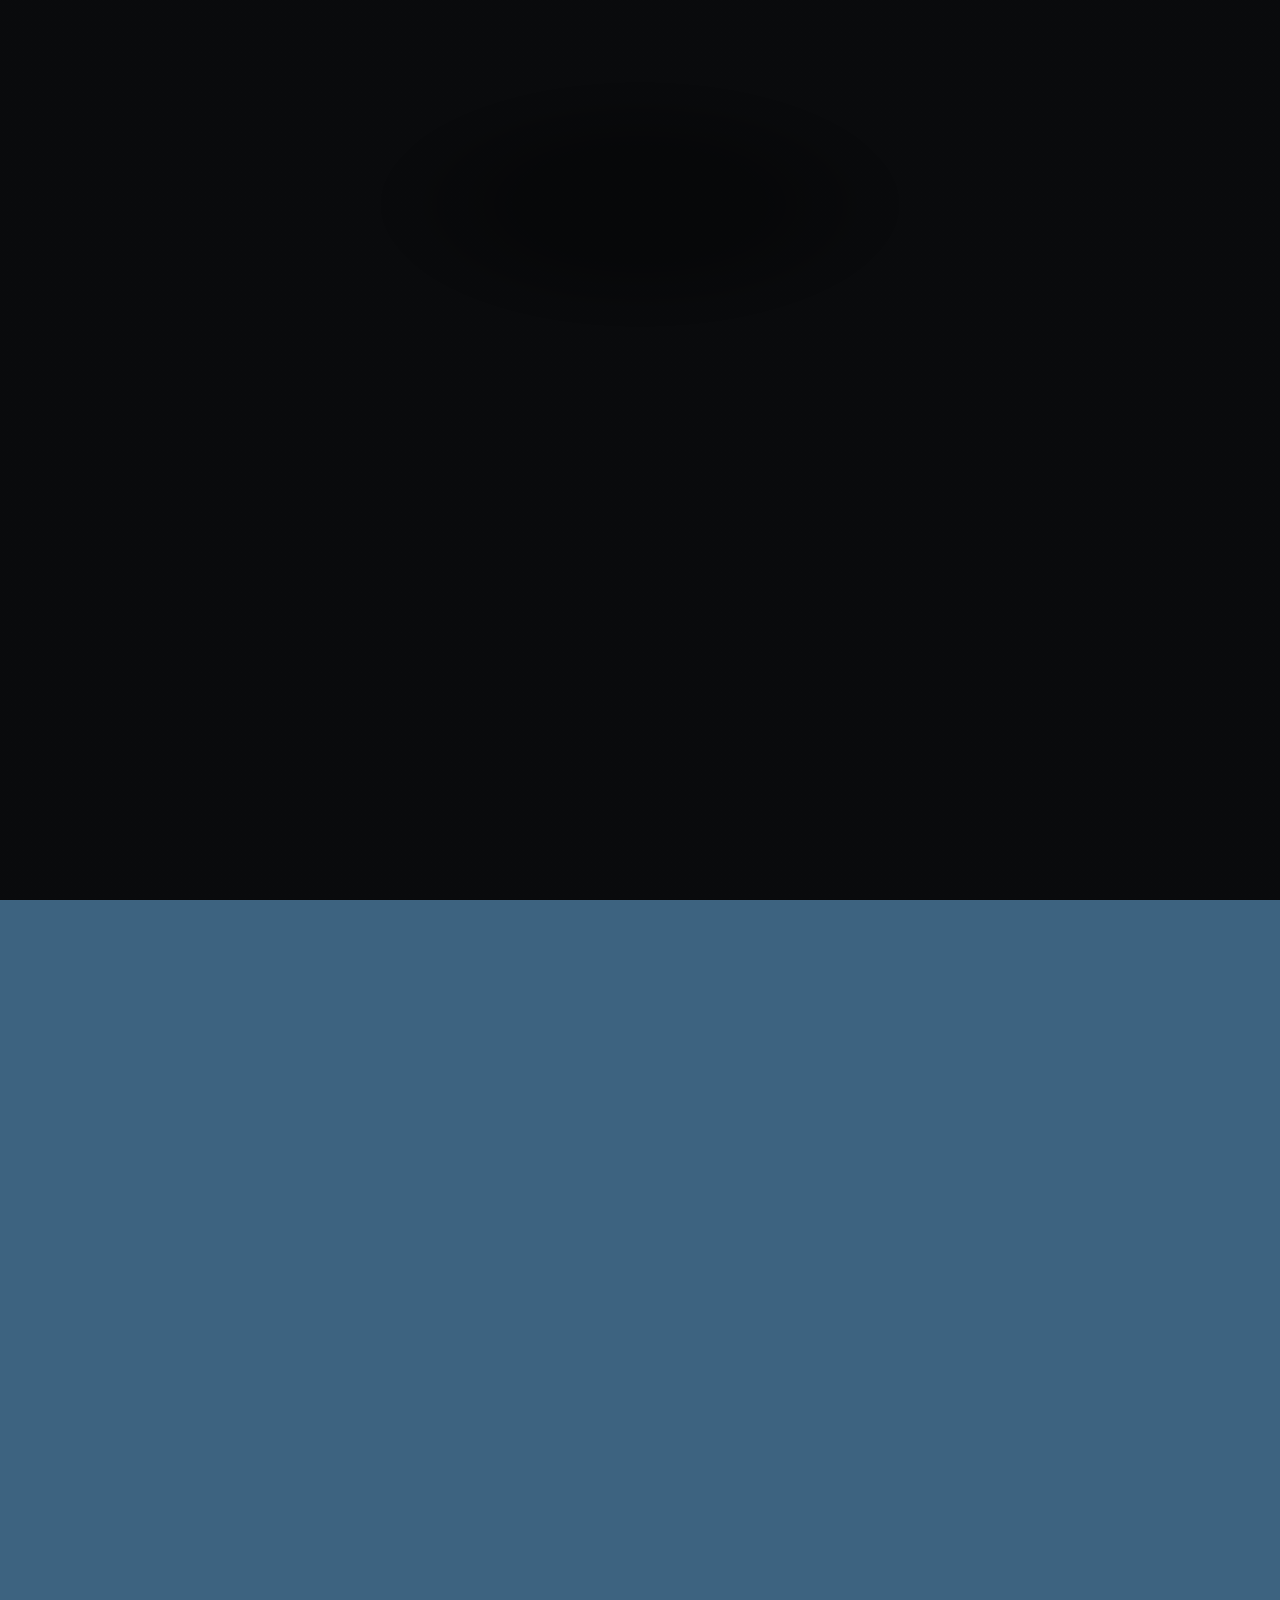
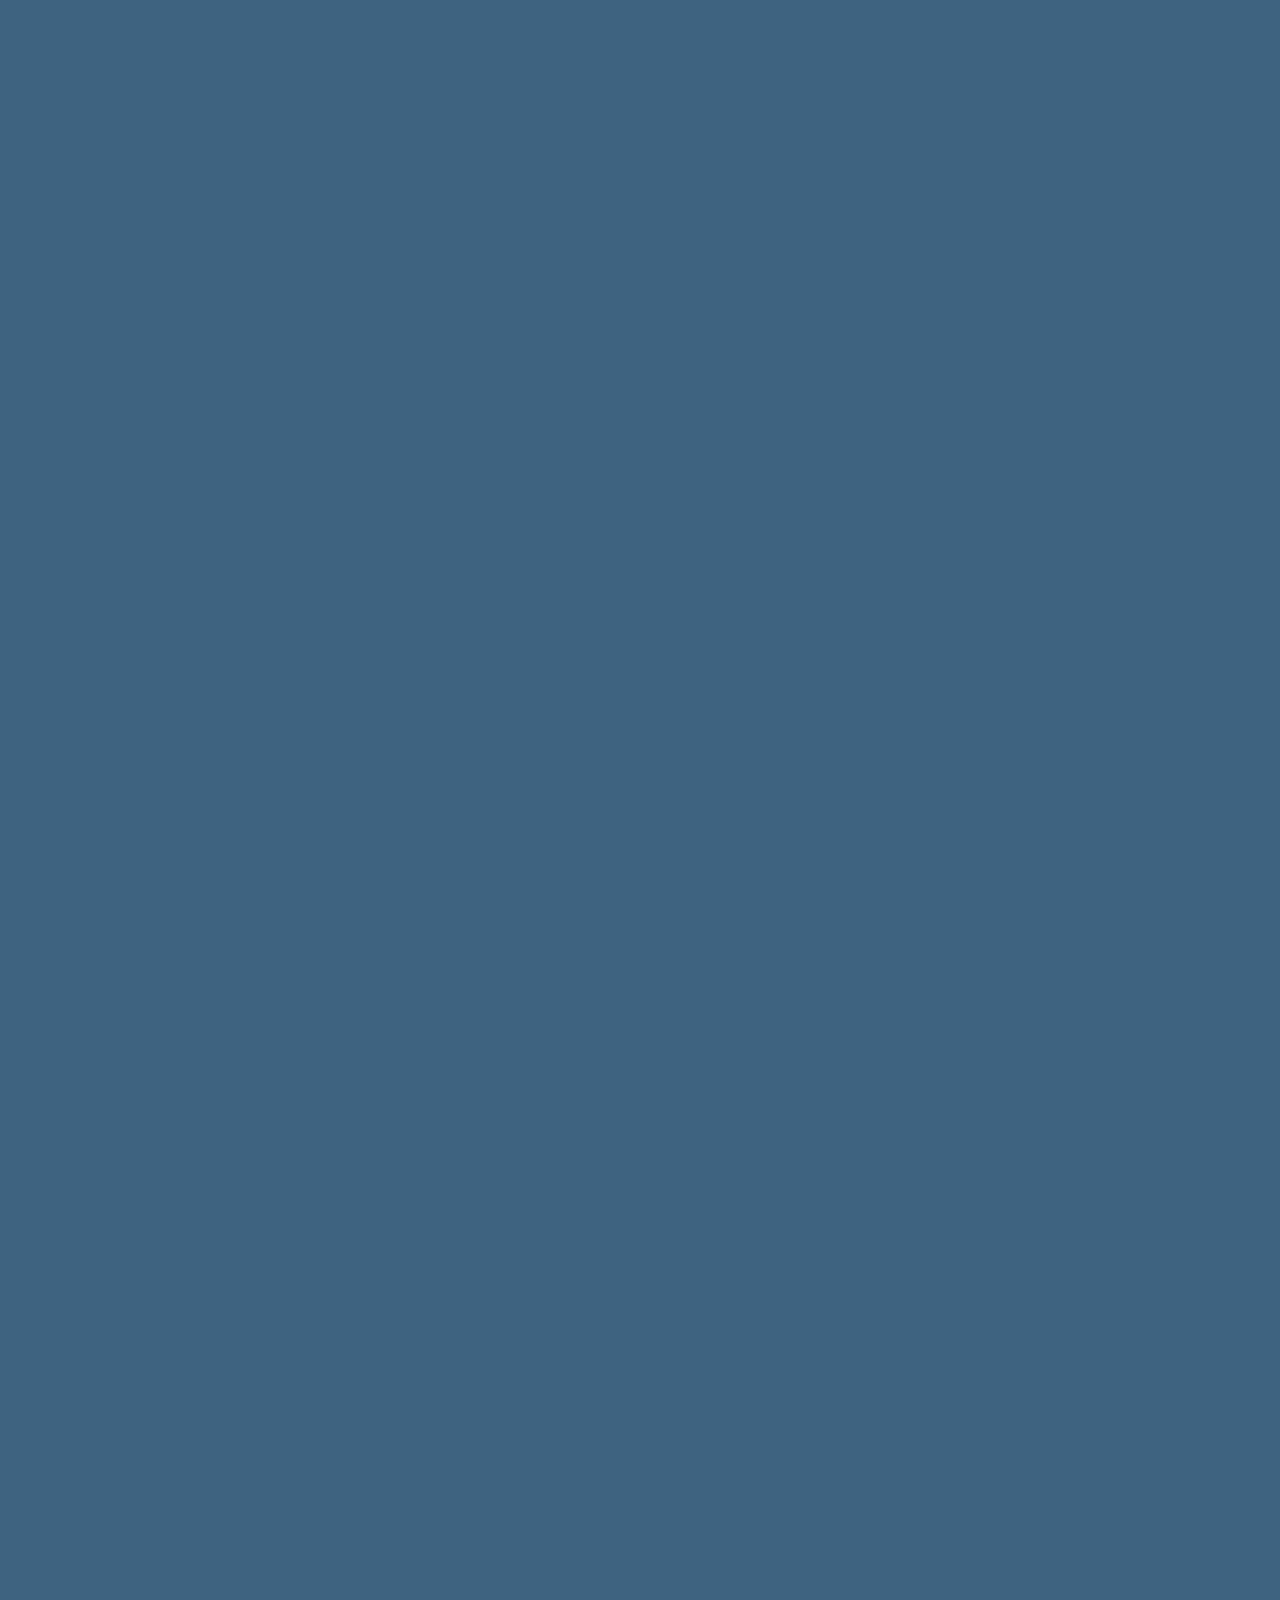
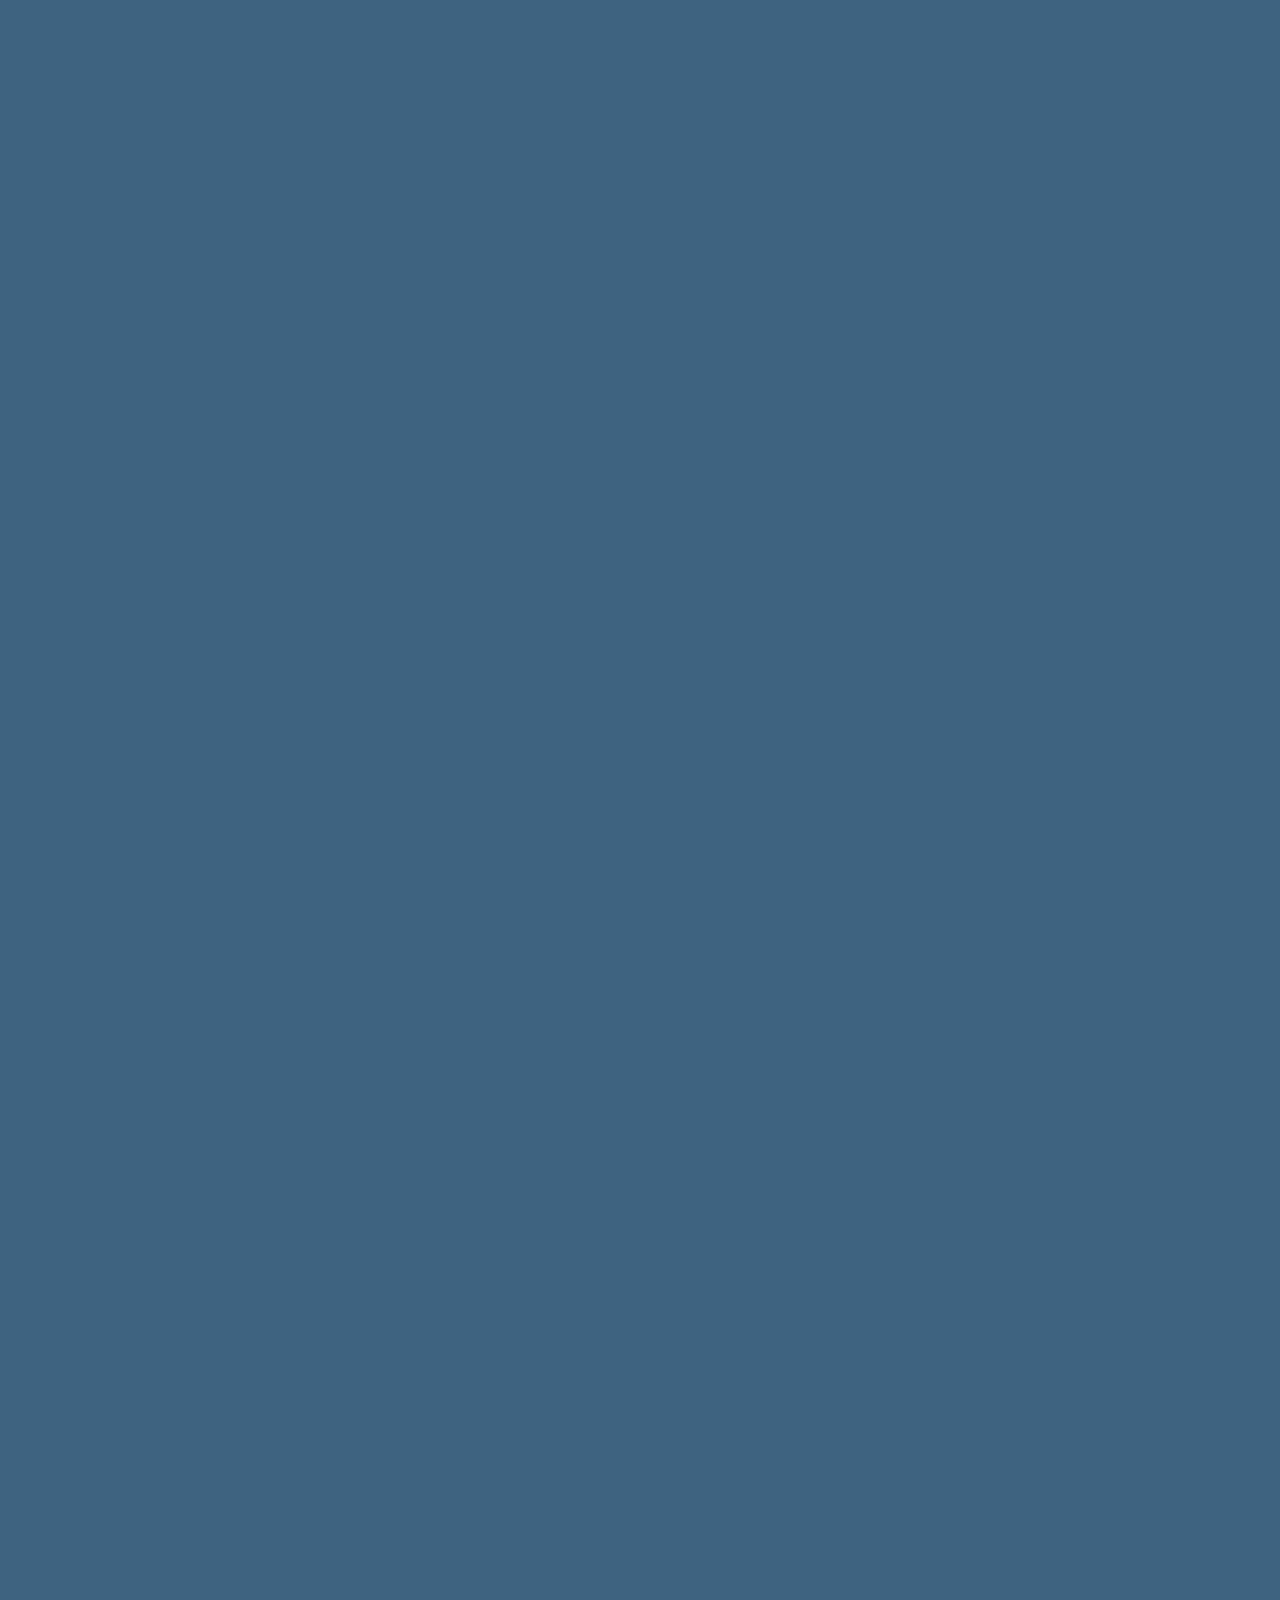
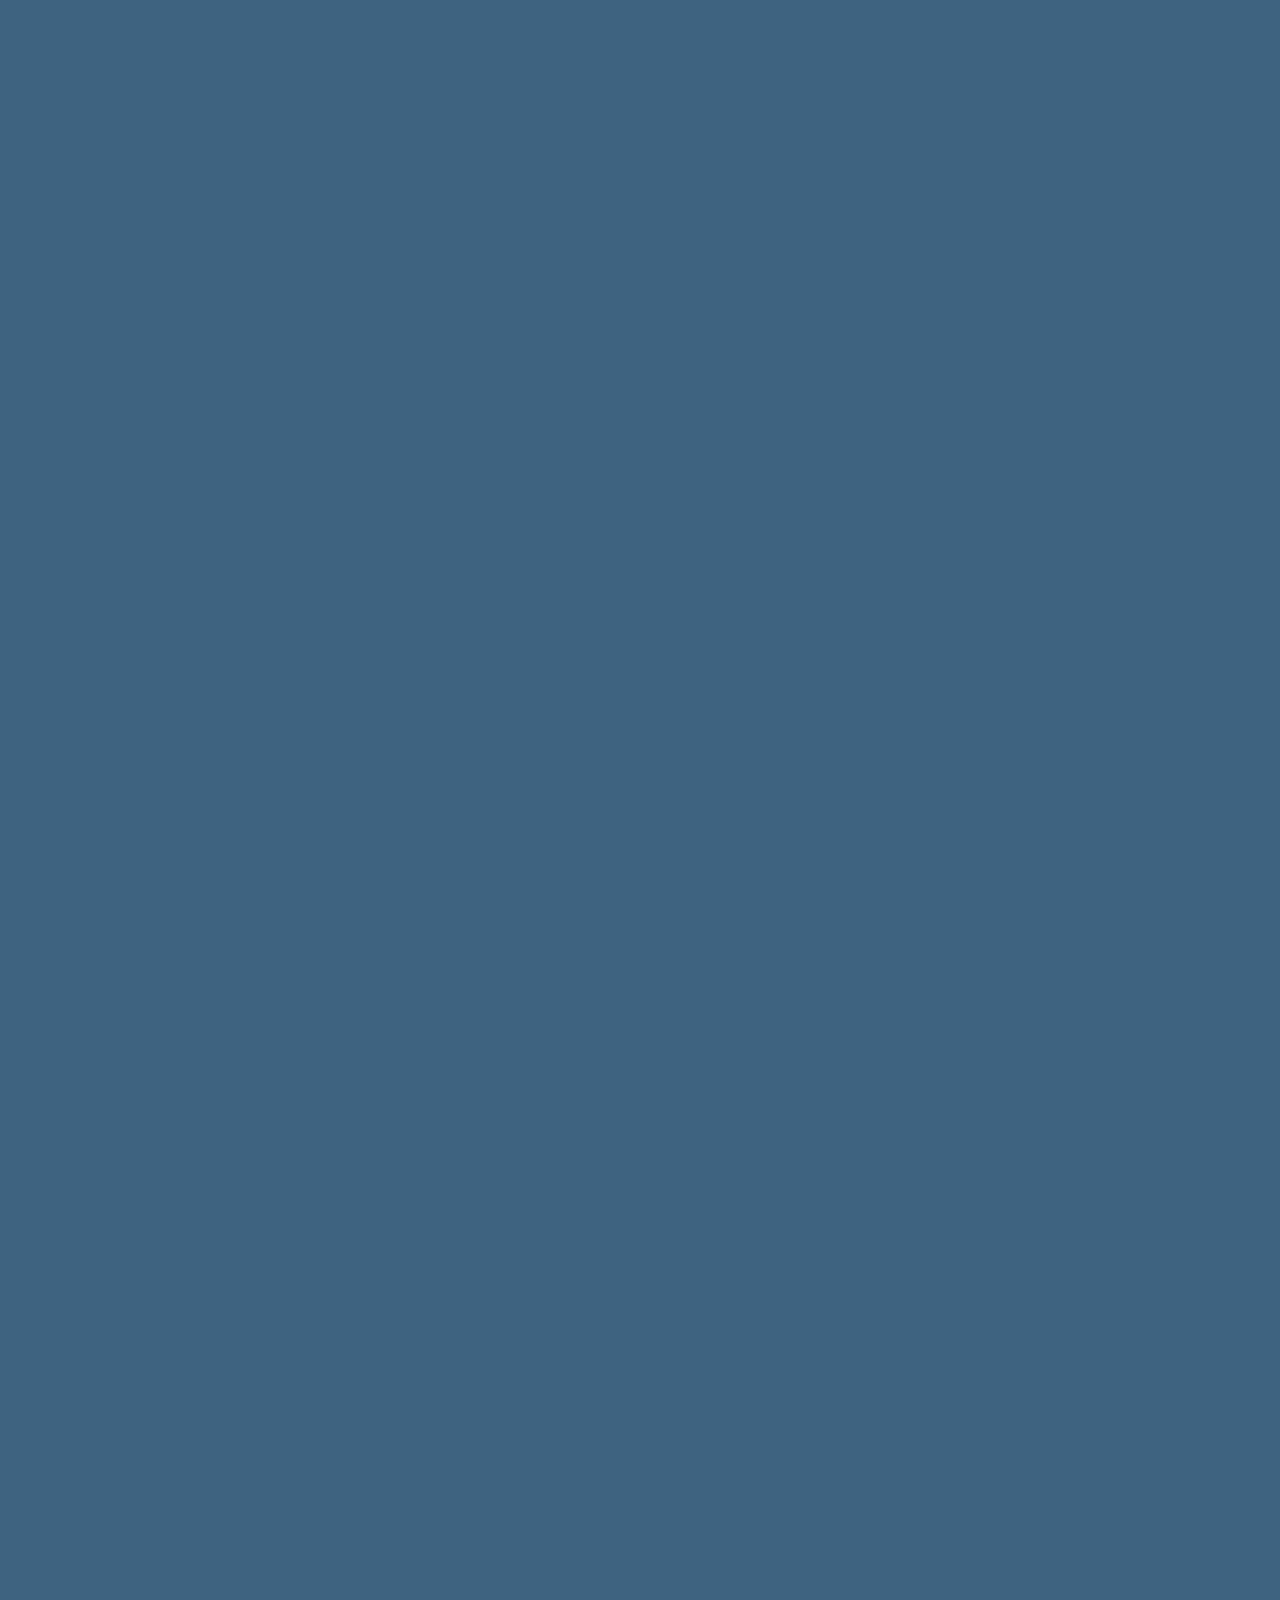
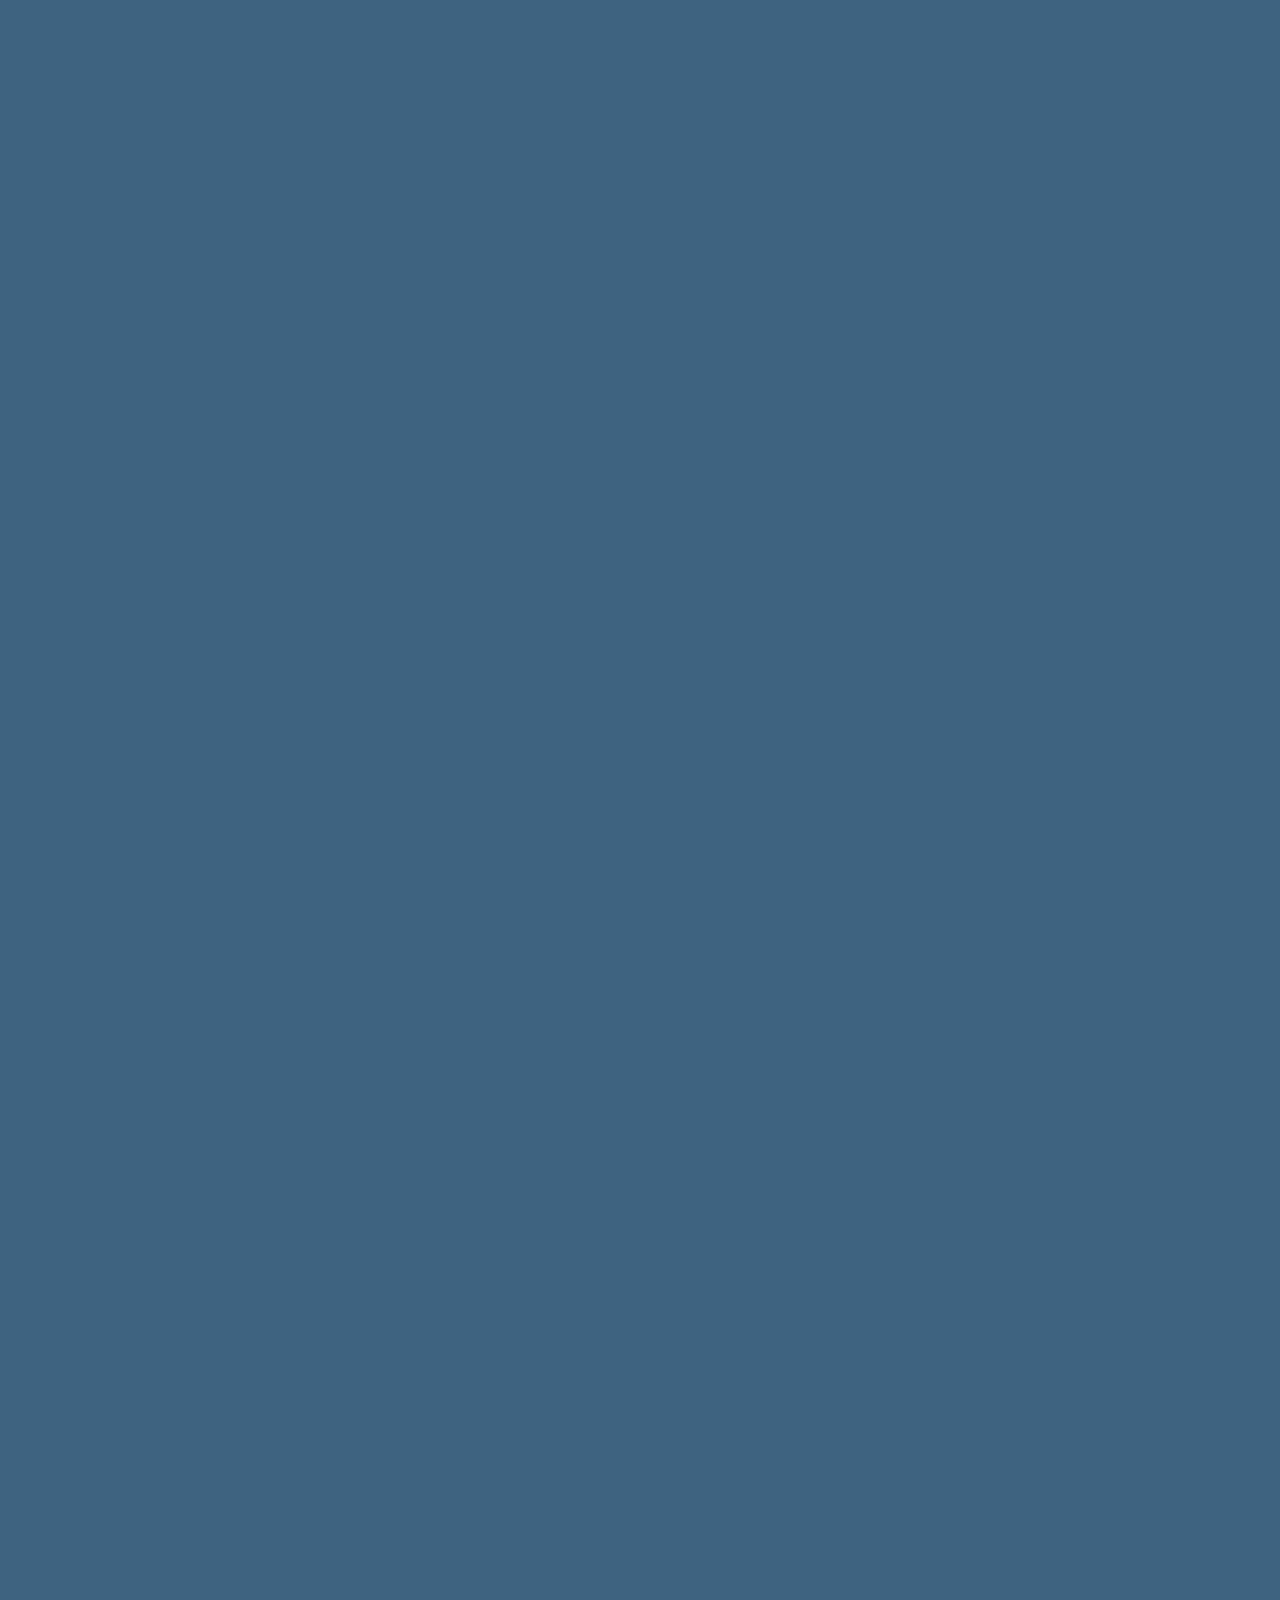
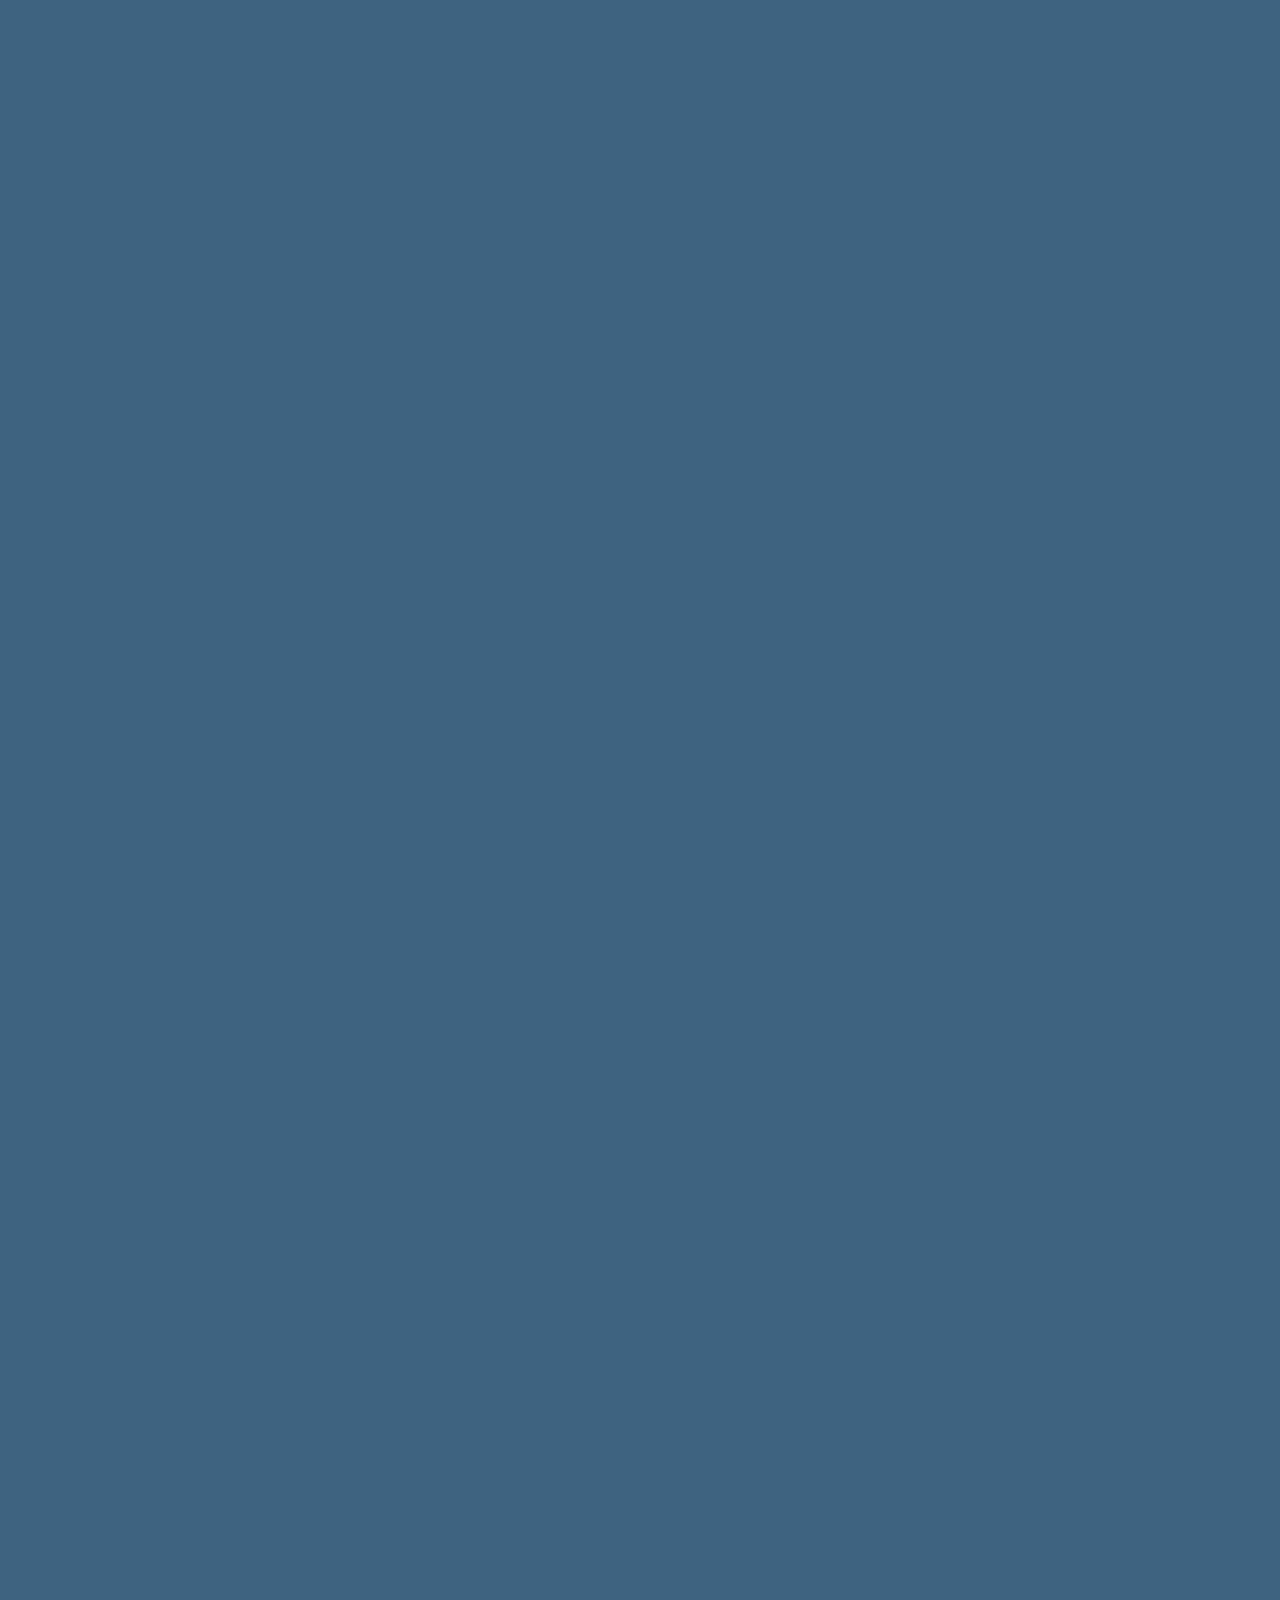
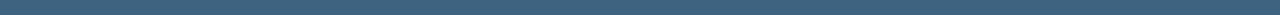
==== commit aa6369b2: "Update index.html with the right repo" ====
--- a/index.html
+++ b/index.html
@@ -172,7 +172,7 @@
 								<p></p>
 								
 								<ul class="actions stacked">
-									<li><center><a href="./CV_Dartsi_Olympia.pdf" target="blue" class="button primary">Complete CV</a></center> </li>
+									<li><center><a href="./Olympia_Dartsi_CV.pdf" target="blue" class="button primary">Complete CV</a></center> </li>
 								</ul>
 										 
 							</article>
@@ -216,13 +216,13 @@
 									
 								 	</style>
 									</head>
-									<a href="https://github.com/odartsi/Healthcare/tree/main/Parkinson_Predictions" target="blue"><img src="images/parkison_updrs.jpg" class="center" style="width:60%;"
+									<a href="https://github.com/odartsi/Healthcare/tree/main/Parkinson_Predictions" target="blue"><img src="images/parkinson_updrs_wip.png" class="center" style="width:60%;"
      									alt=""/></a>
 										<center>Predictions of MDS-UPDR scores, which measure progression in patients with Parkinson's disease.</center>
 									  <hr />
 						
 									  <center><b>Time Series Forecasting</b></center>
-									<a href="https://github.com/odartsi/Time_Series_Forecasting" target="blue"><img src="images/timeseries.png" class="center" style="width:60%;"
+									<a href="https://github.com/odartsi/Neural_Network_Timeseries/tree/main/ARIMA_model" target="blue"><img src="images/timeseries.png" class="center" style="width:60%;"
      									alt=""/></a>
 									 
 									<center>Time series forecasting using the ARIMA model.</center>
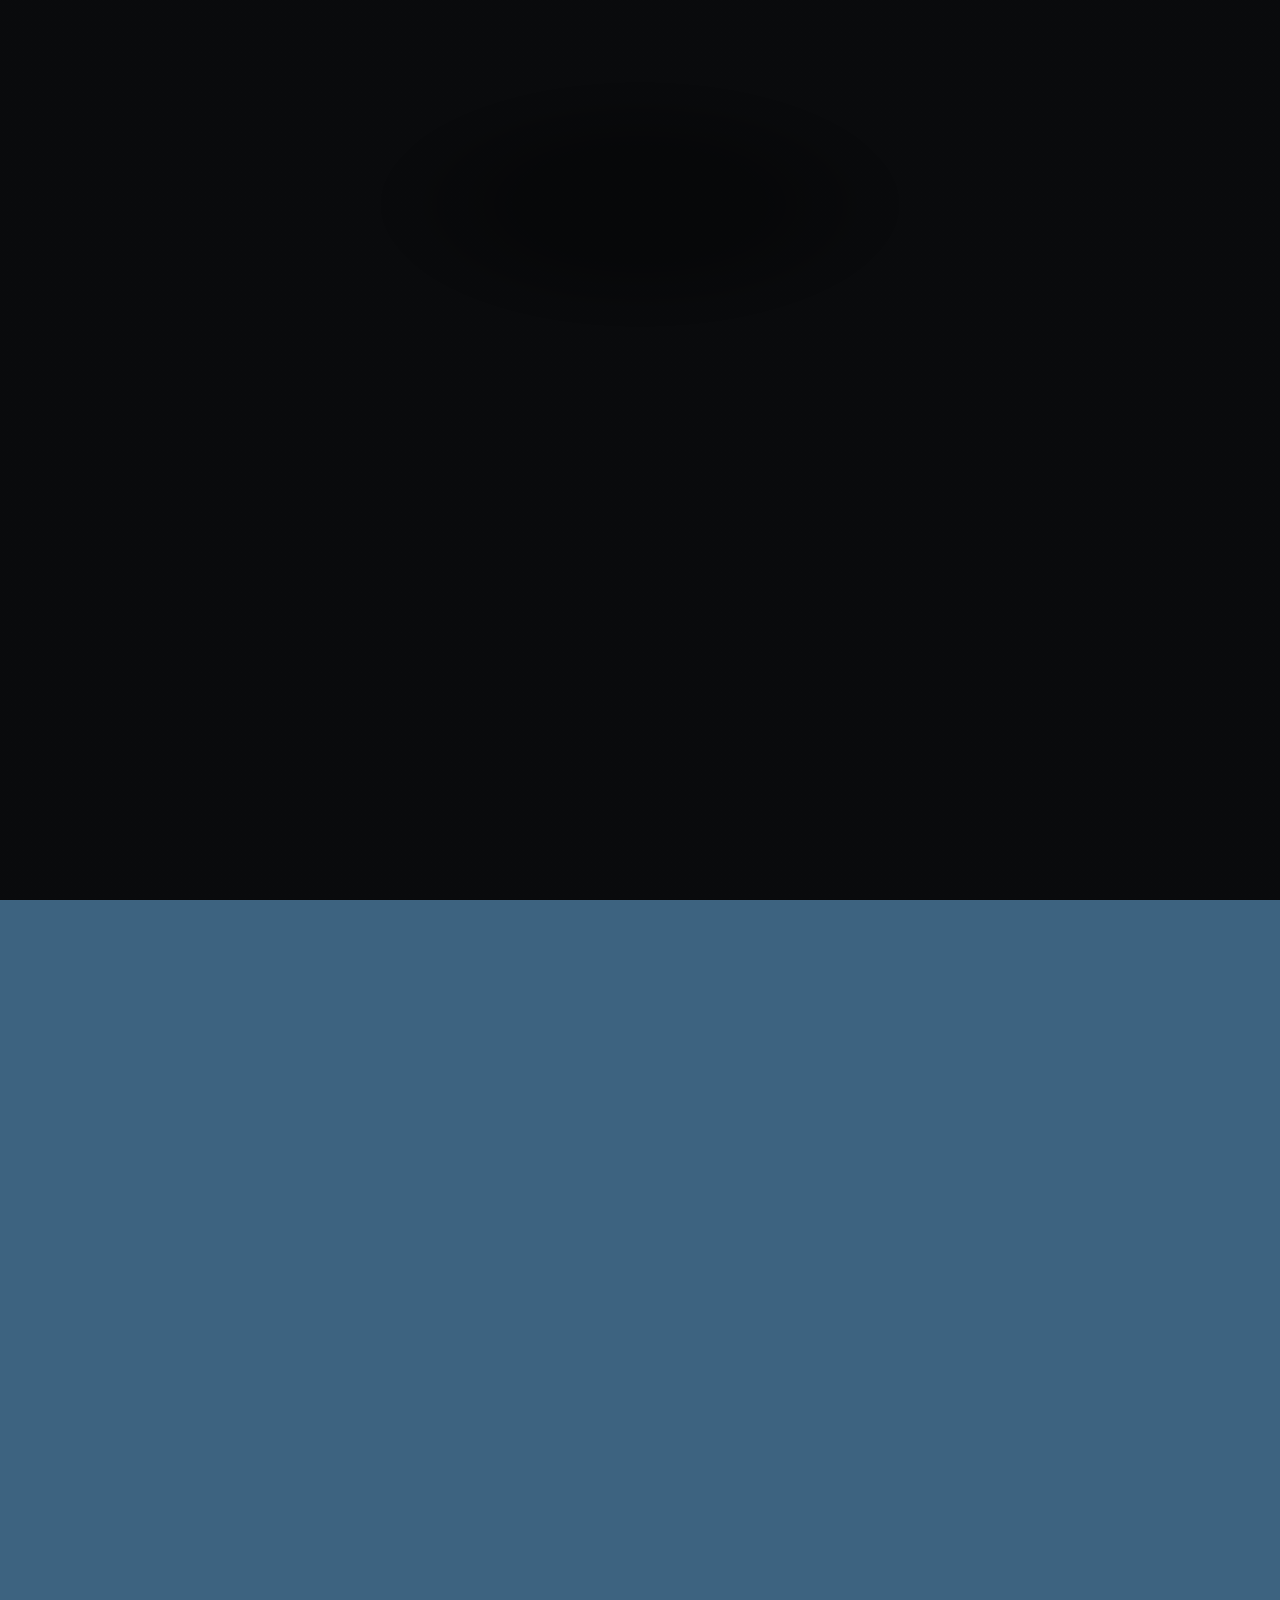
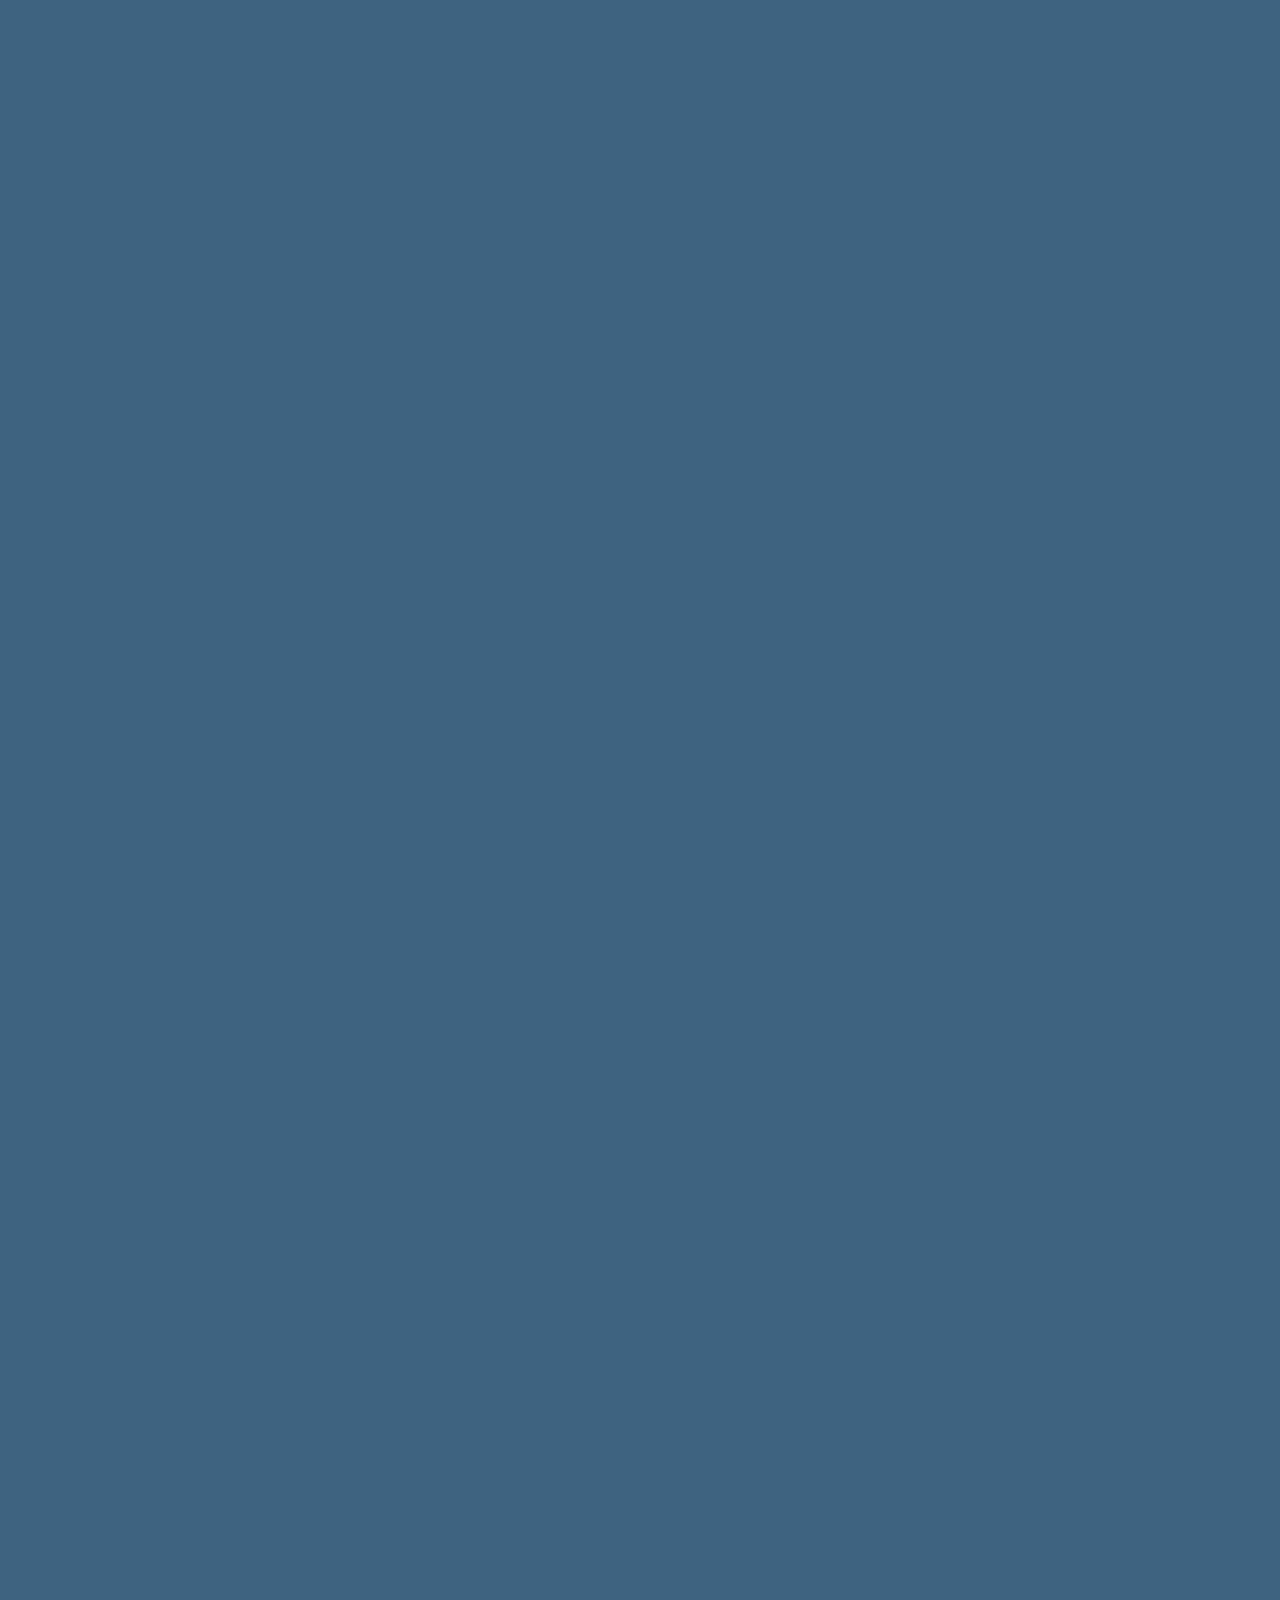
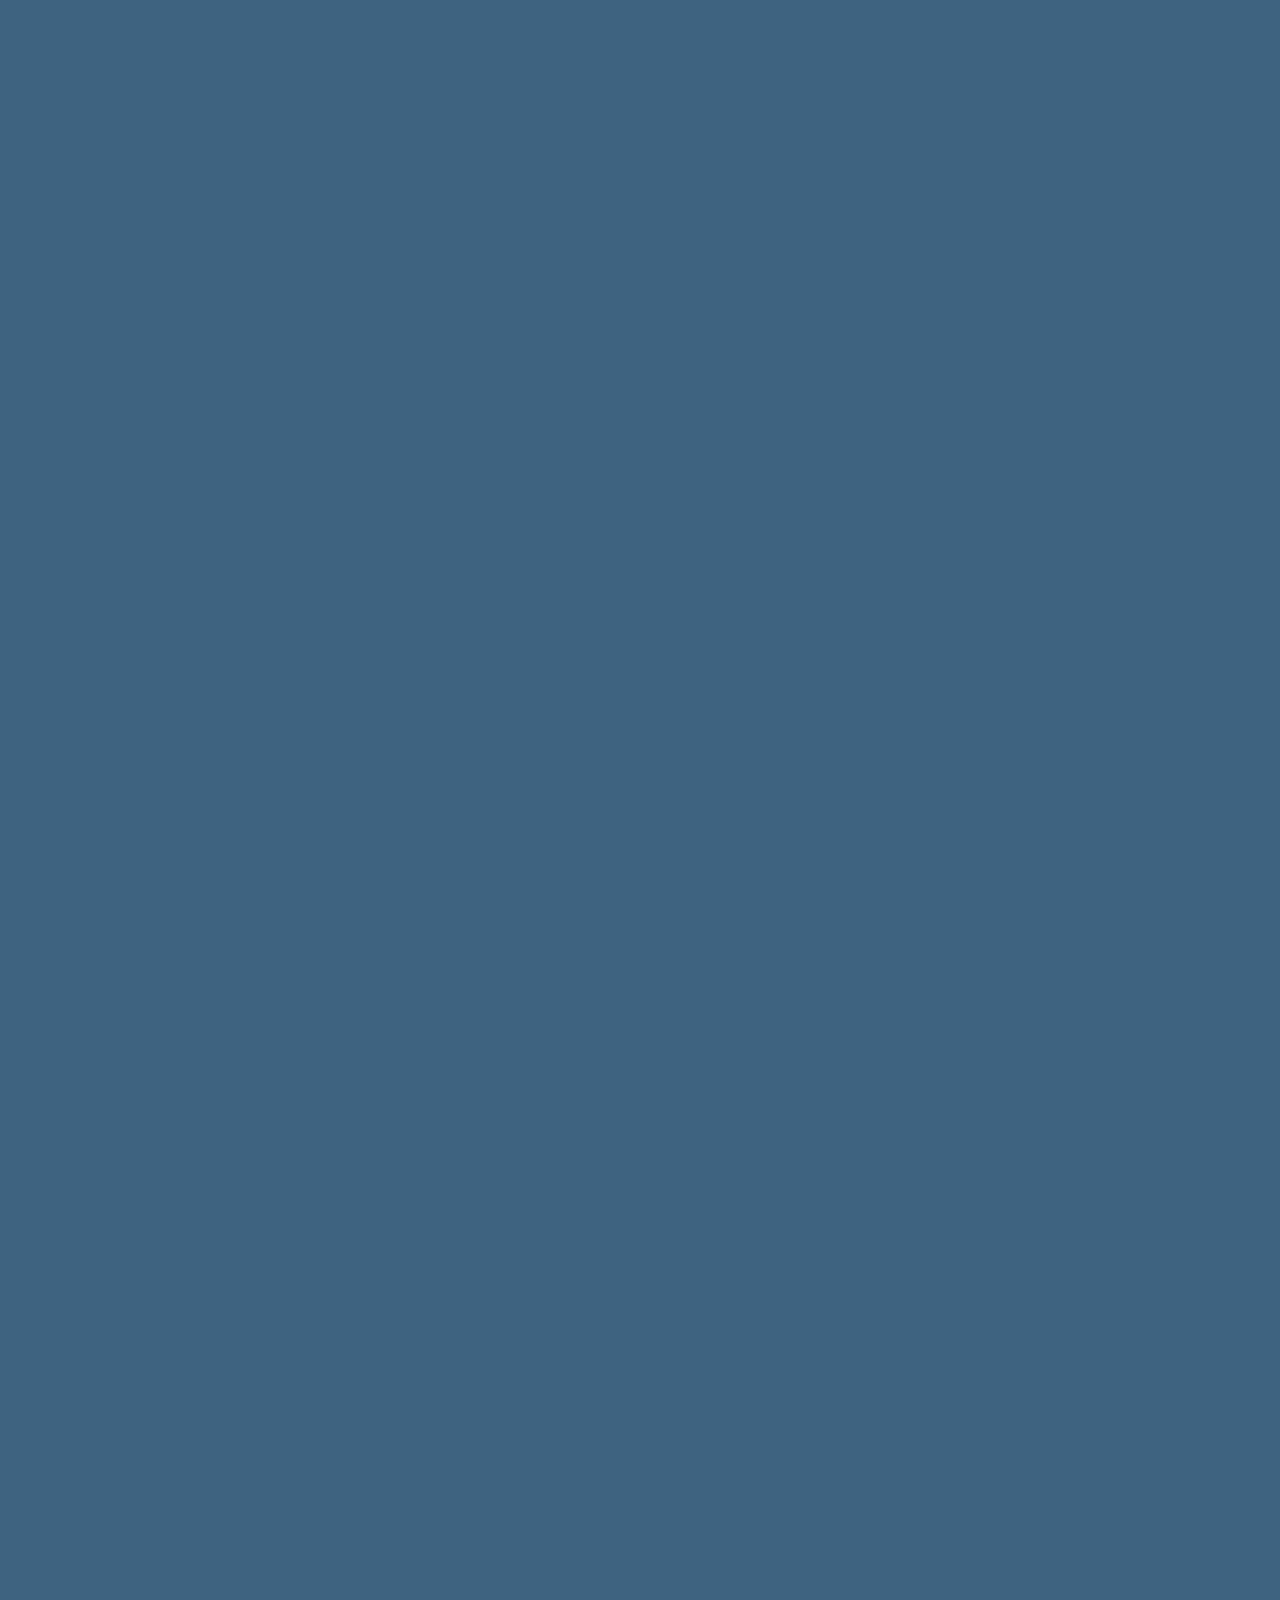
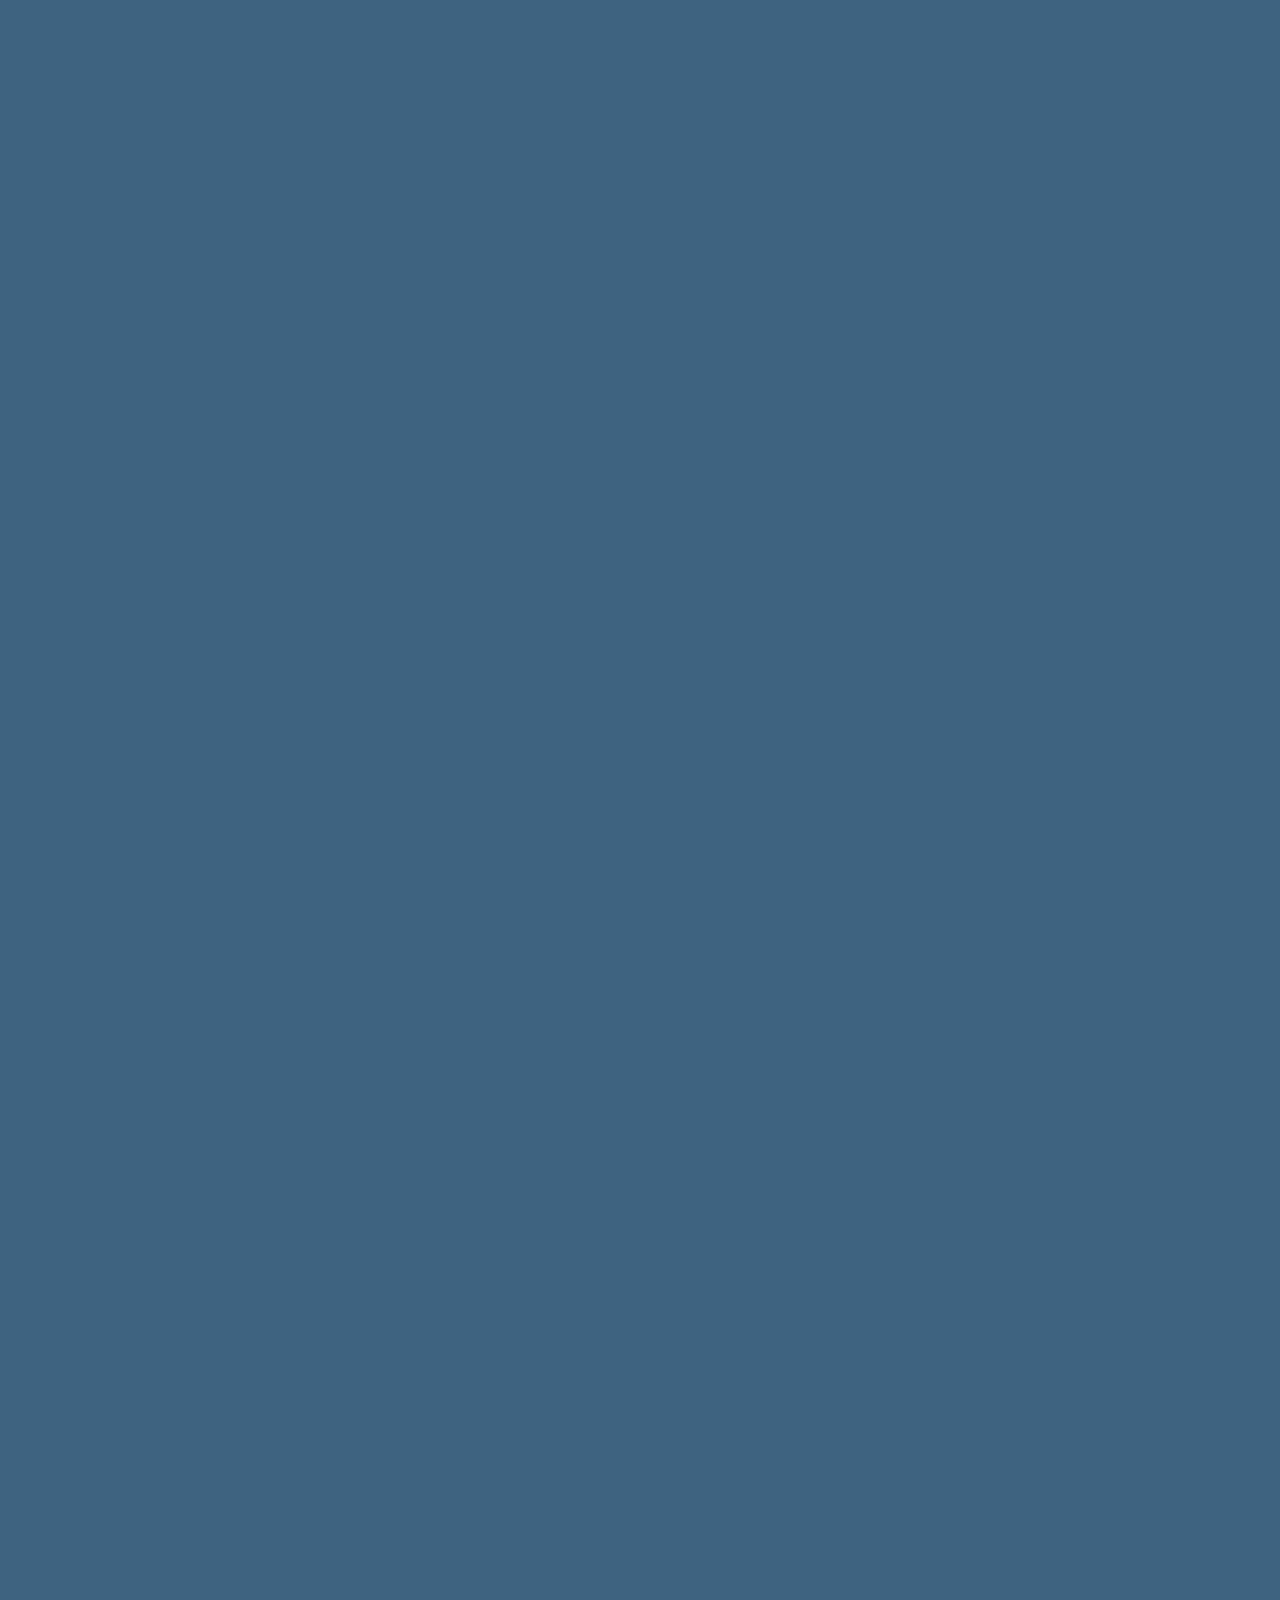
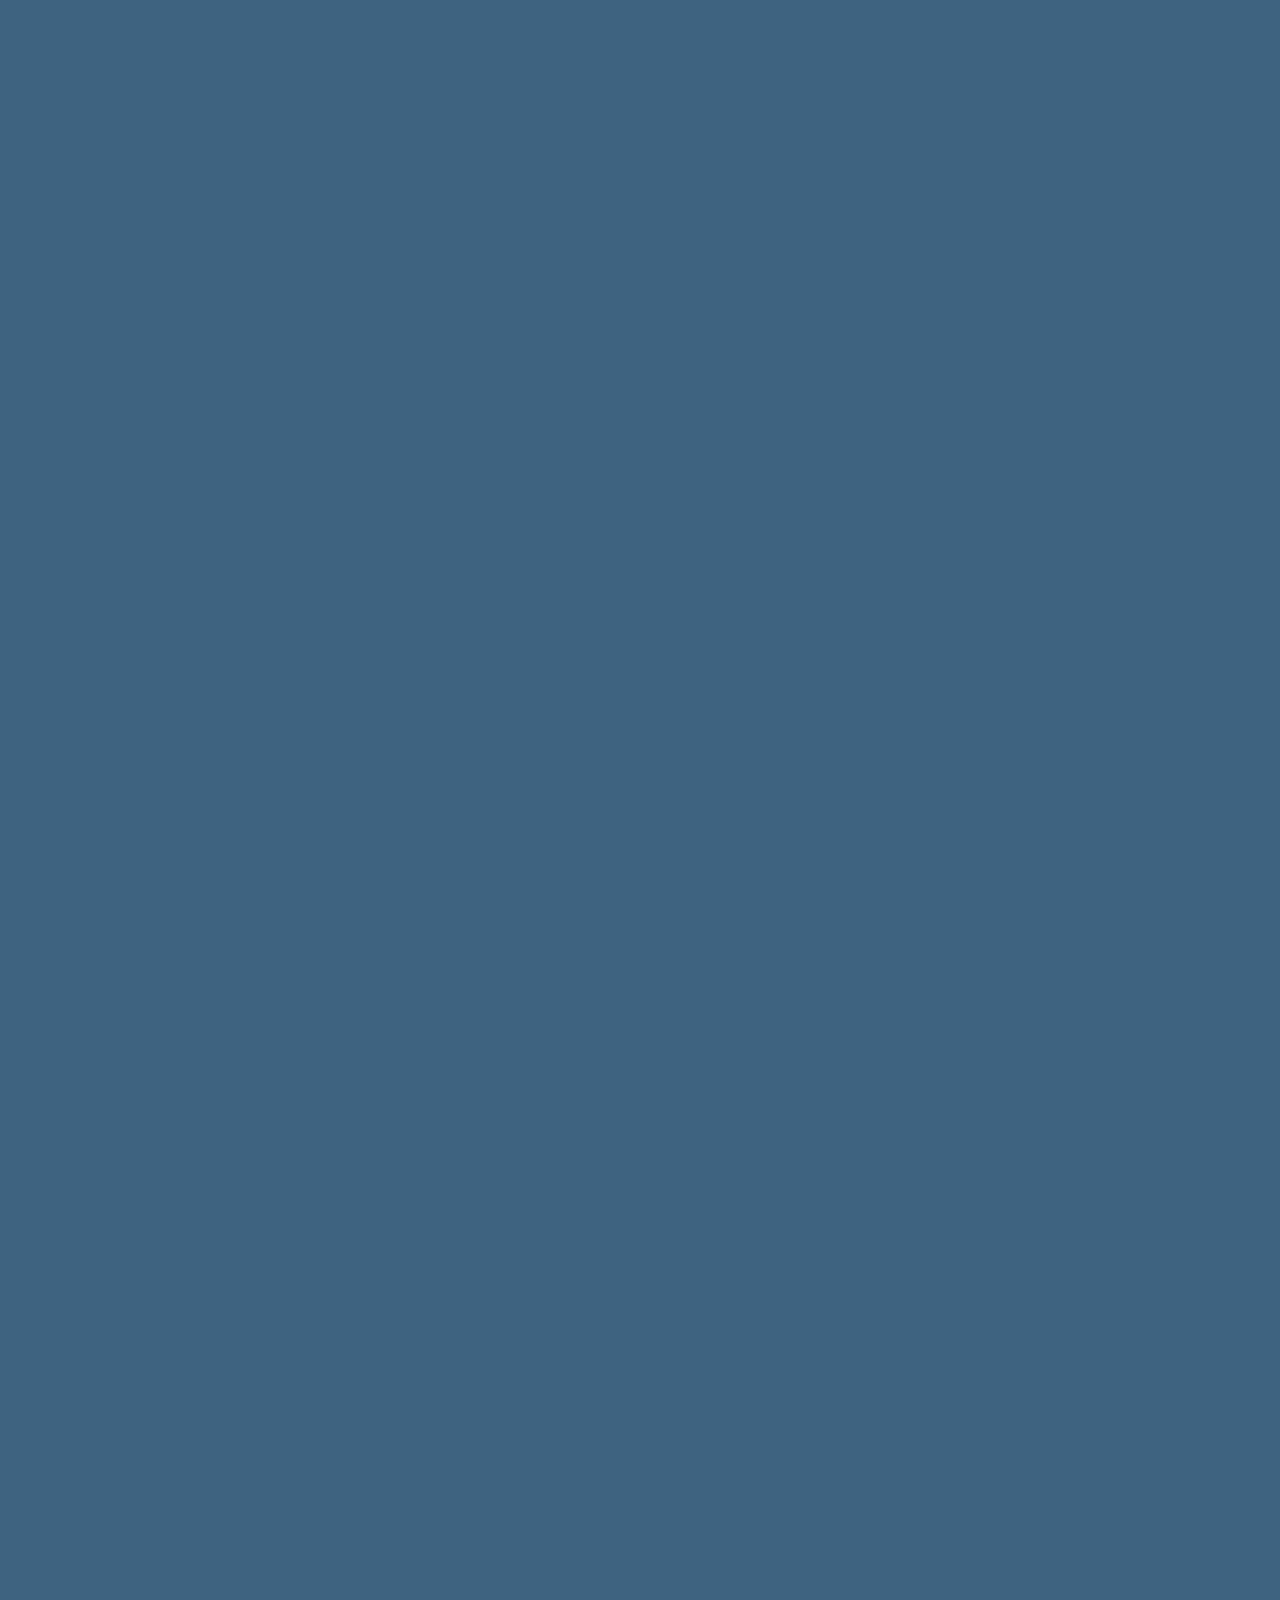
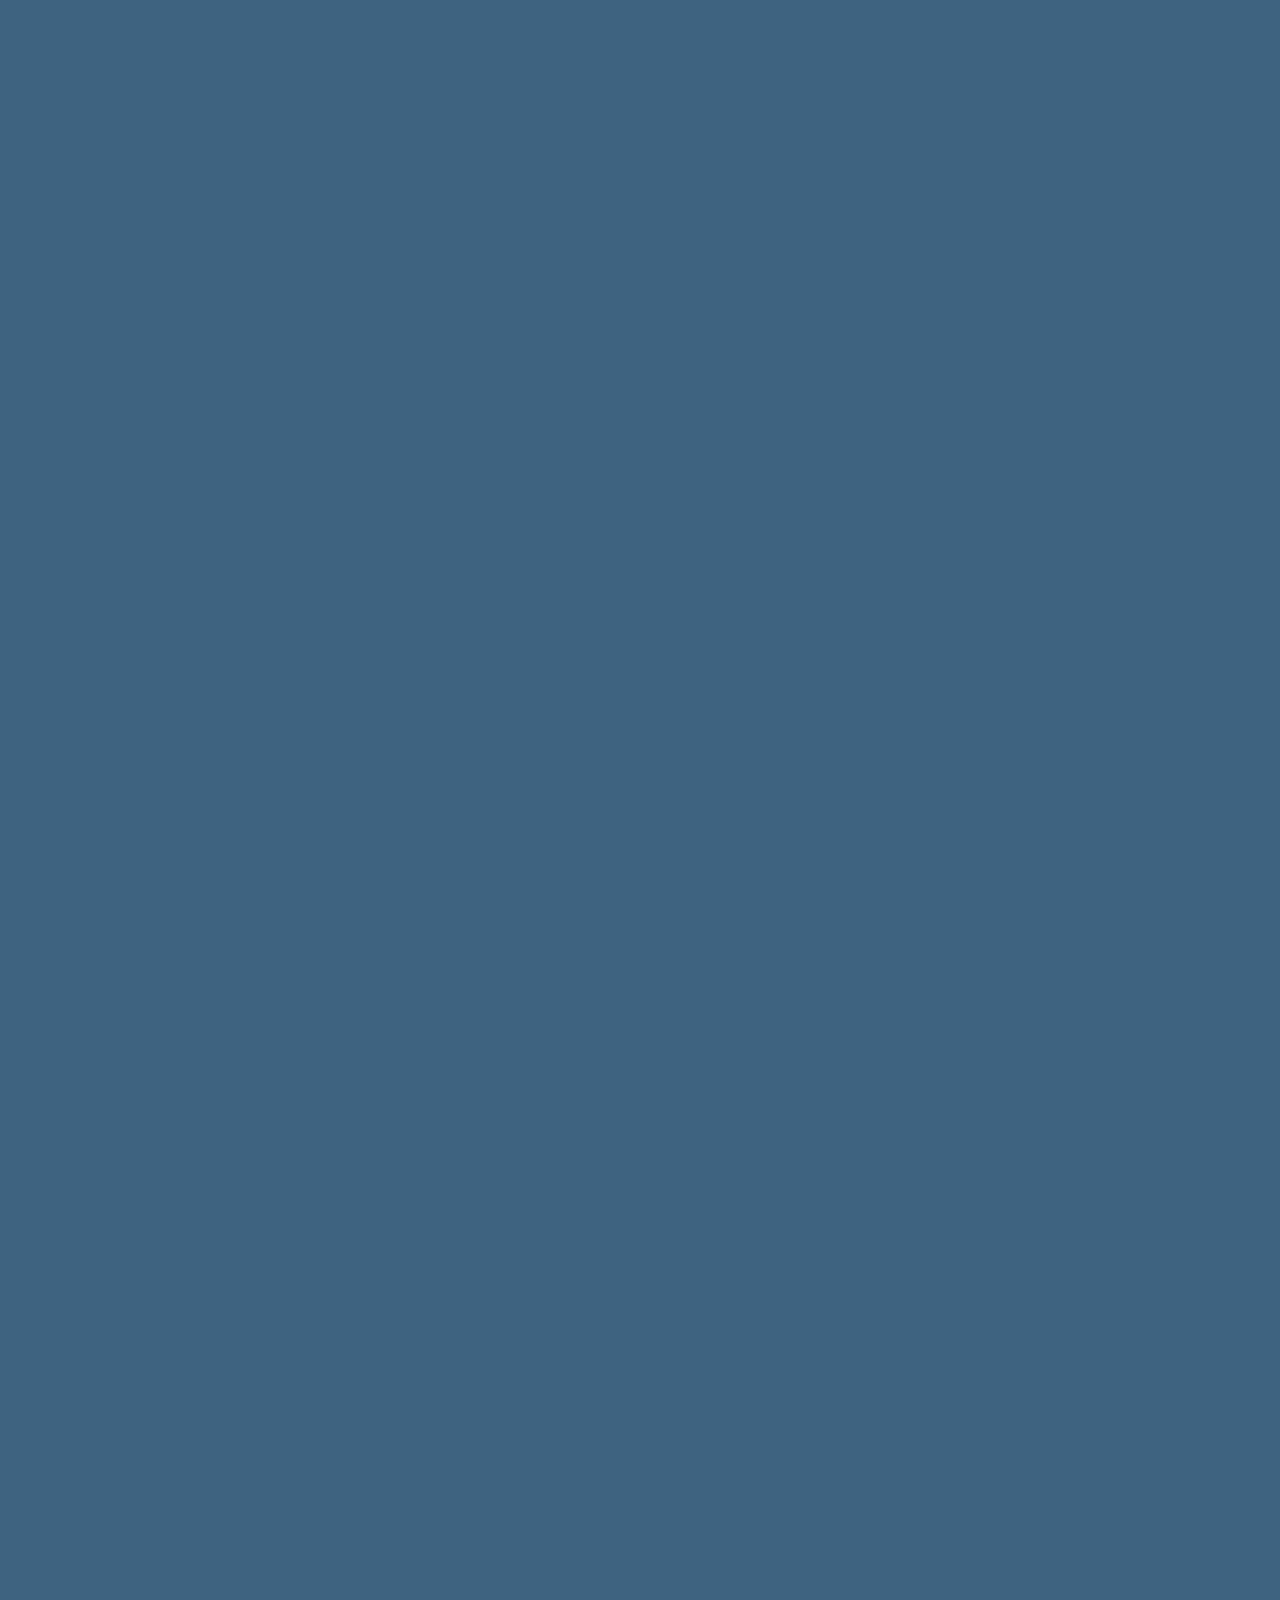
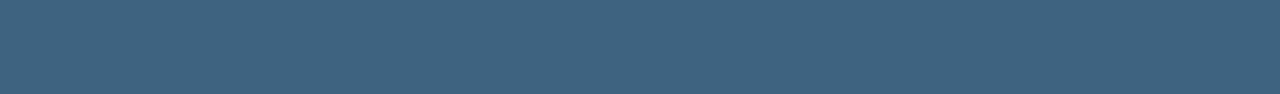
==== commit d625f723: "Update index.html with new certificates" ====
--- a/index.html
+++ b/index.html
@@ -136,6 +136,8 @@
 								<a target="blue" ><img src="images/icons8-approval-64.png"alt=""/>Cerificates</a>
 									</ul>
 									<ul>
+										<li><a target="blue" href="https://www.kaggle.com/learn/certification/olympiadartsi/computer-vision"/>Computer Vision, Kaggle.</a></li>
+										<li><a target="blue" href="https://www.cloudskillsboost.google/public_profiles/a2062b42-763d-424a-bb67-77a3f610e412/badges/4904698?utm_medium=social&utm_source=linkedin&utm_campaign=ql-social-share"/>Managing Machine Learning Projects with Google Cloud, Google Cloud.</a></li>
 										<li><a target="blue" href="https://www.udemy.com/certificate/UC-f02ac247-a415-49aa-9763-d9d0b2c429b7/?utm_campaign=email&utm_source=sendgrid.com&utm_medium=email/">TensorFlow2 and Keras Deep Learning Bootcamp, Udemy.</a></li>
 										<li><a target="blue" href="https://www.coursera.org/account/accomplishments/certificate/L4XTY4PVMUM3?utm_medium=certificate&utm_source=link&utm_campaign=copybutton_certificate&utm_term=custom/">TensorFlow for Artificial Intelligence, Machine Learning, and Deep Learning, Coursera.</a></li>
 										<li><a target="blue" href="https://www.coursera.org/account/accomplishments/certificate/TUHF8KHFRAP5?utm_medium=certificate&utm_source=link&utm_campaign=copybutton_certificate&utm_term=custom/">Machine Learning with Python, Coursera.</a></li>
@@ -152,6 +154,7 @@
 									<ul>
 									<li><a target="blue" href="https://www.thetippingpoint.org.gr/en/" >Mentor at The Tipping Point Greece.</a></li>
 									<li><a target="blue" href="https://en.wikipedia.org/wiki/Braille" >Certificate in Braille system language.</a></li>
+									<li><a target="blue" href="https://itra.run/RunnerSpace/Index" >ITRA runner profile.</a></li>
 										</ul>
 								
 							
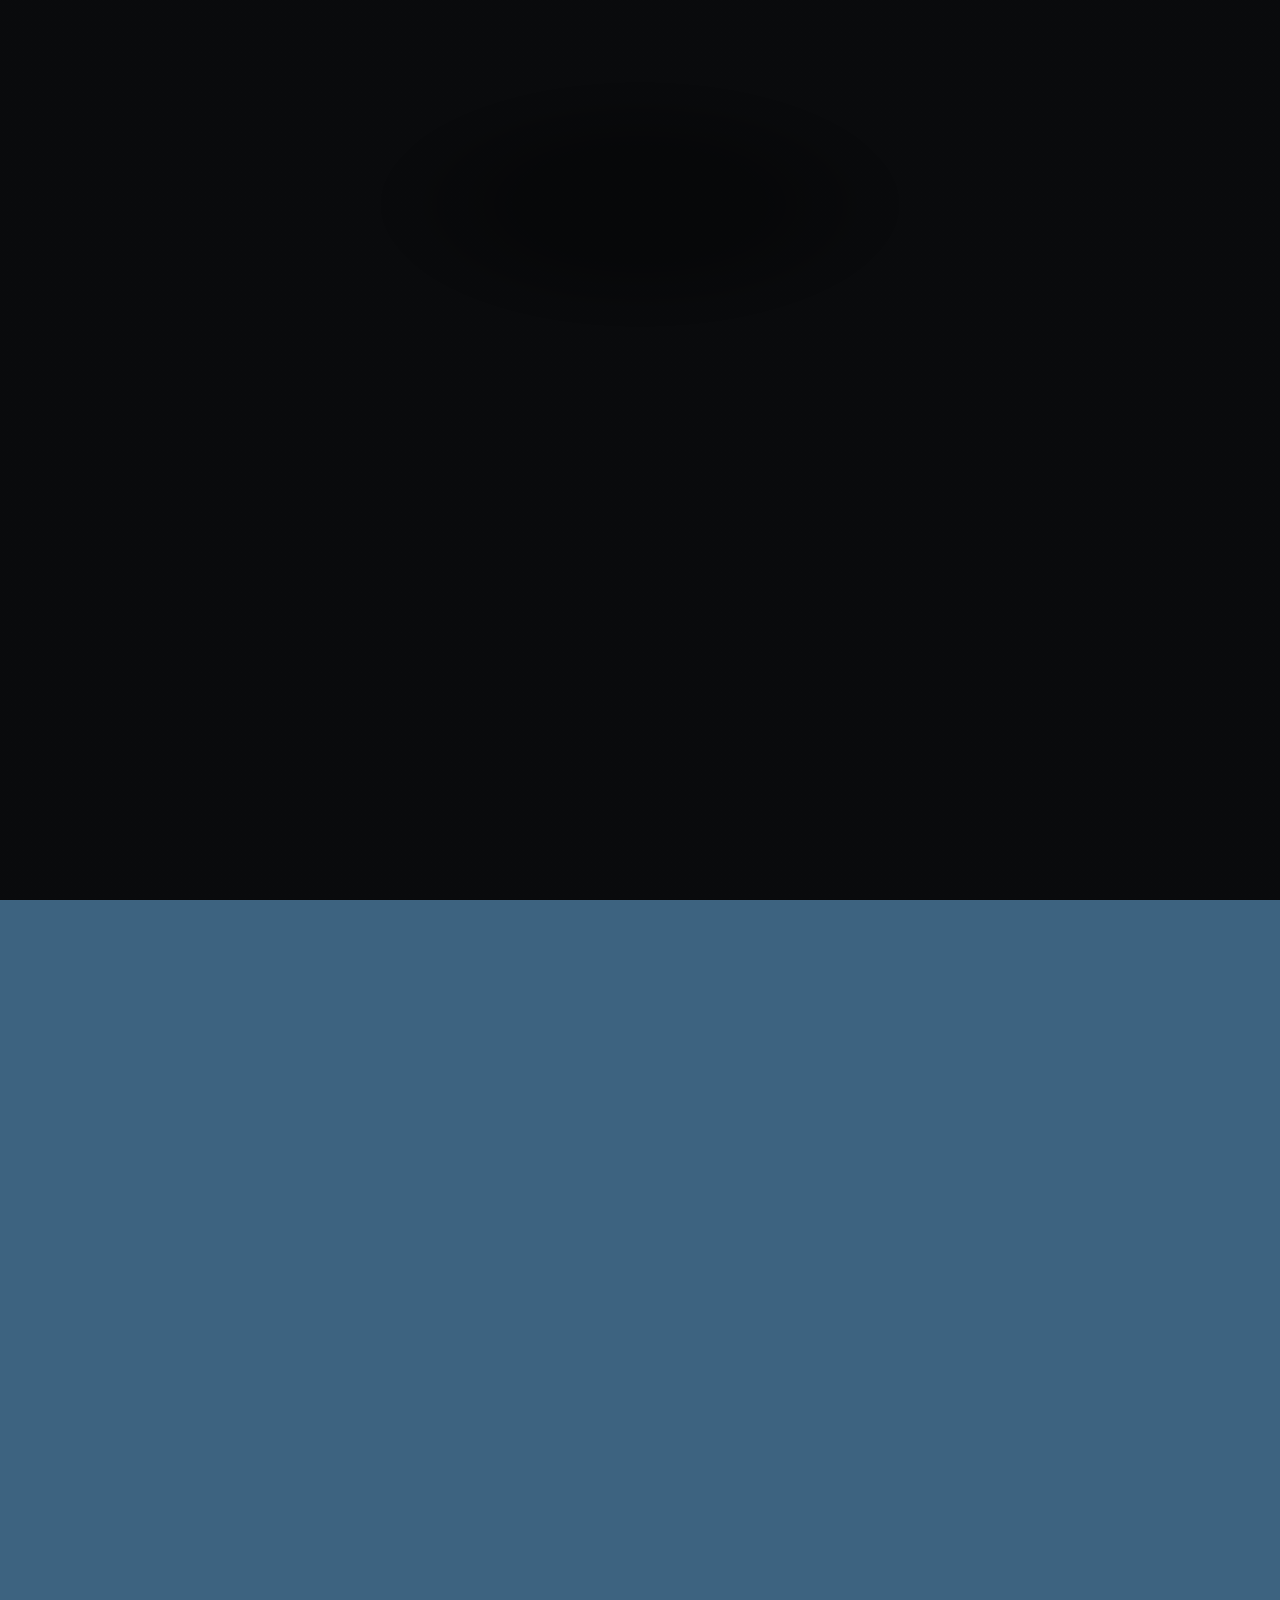
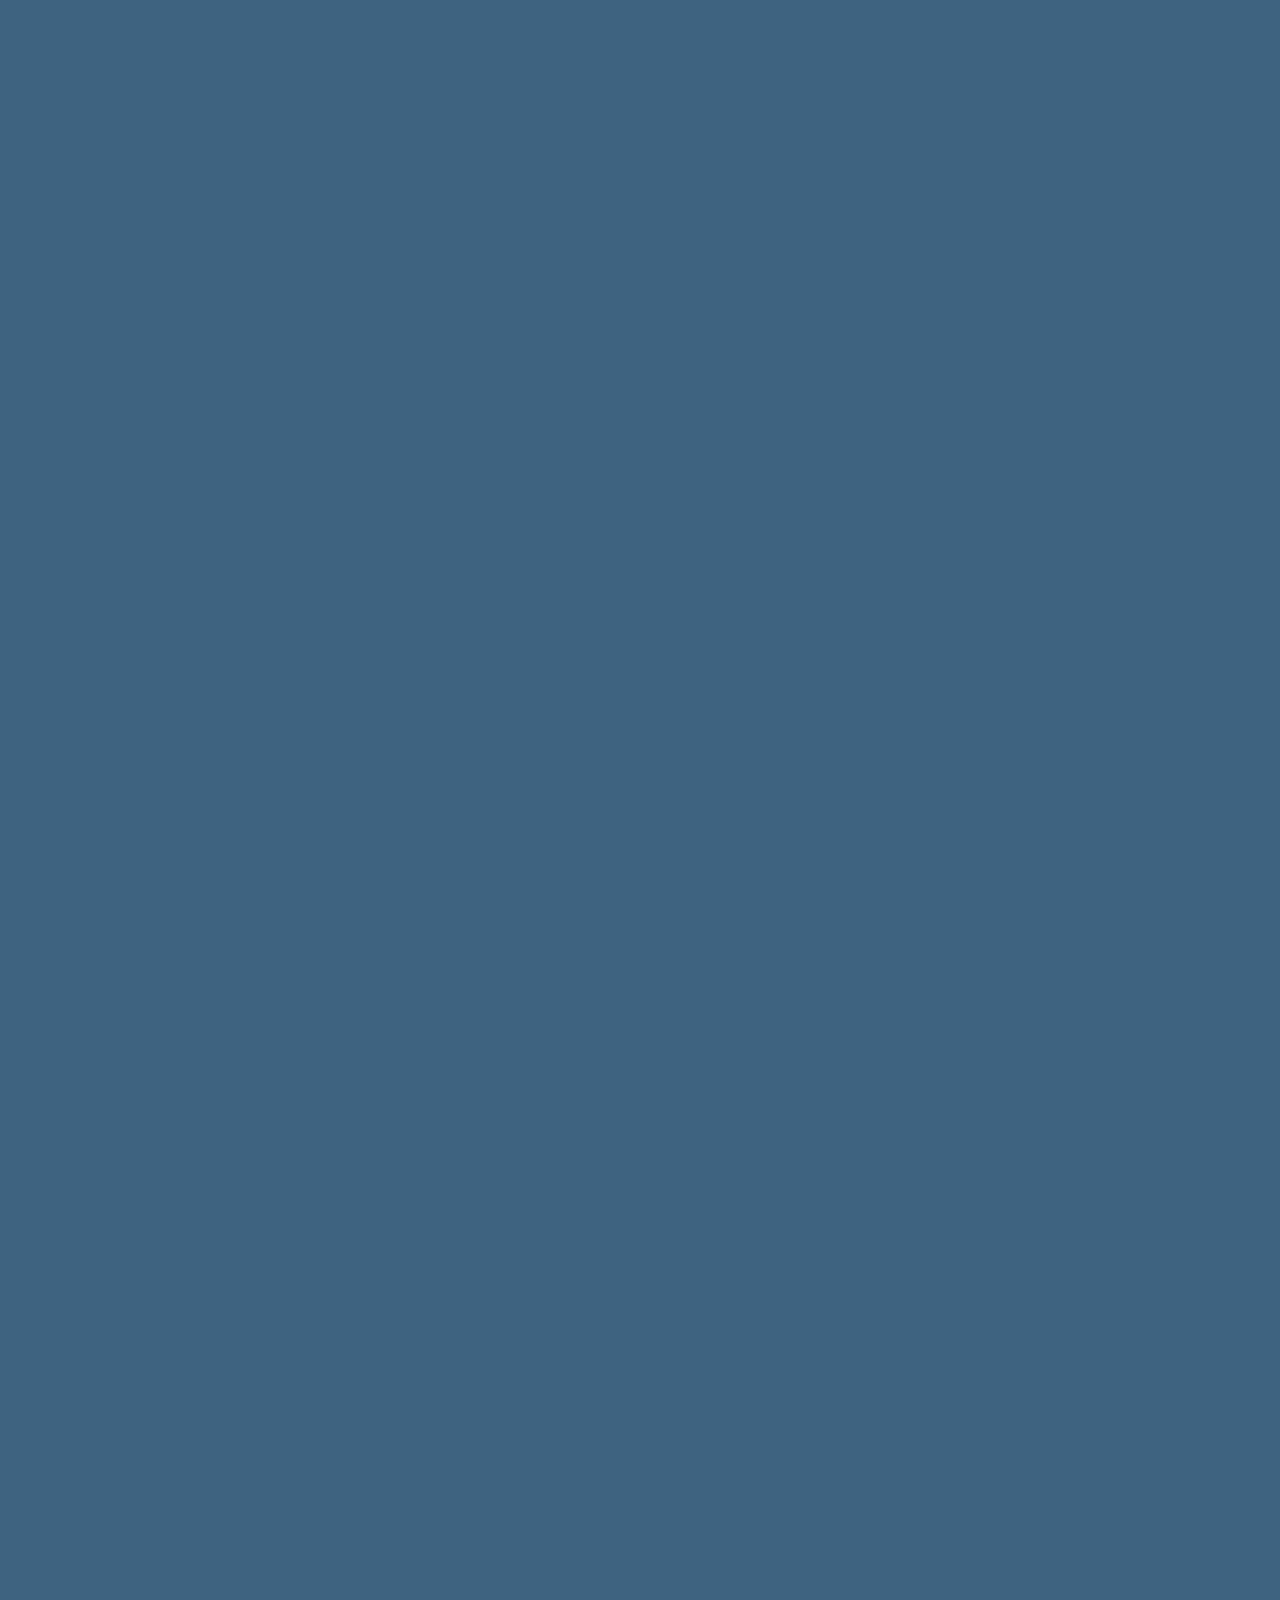
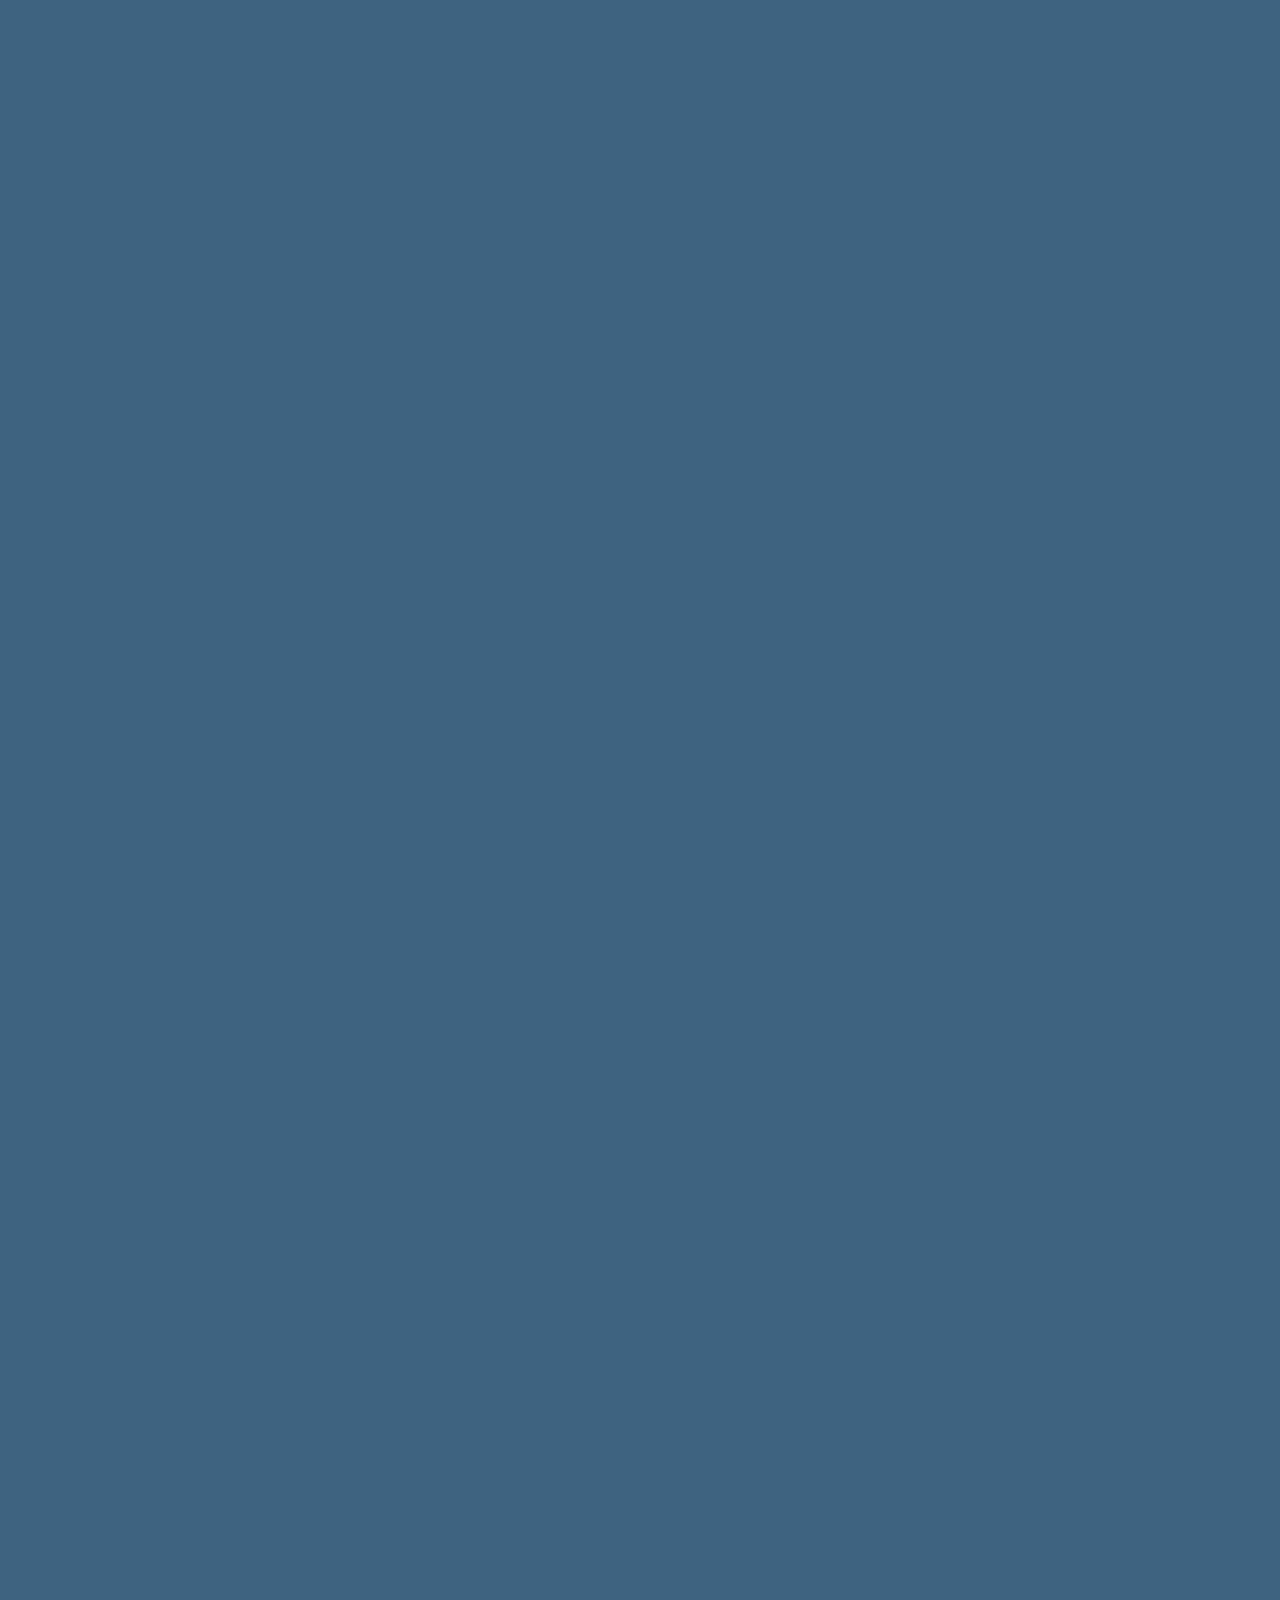
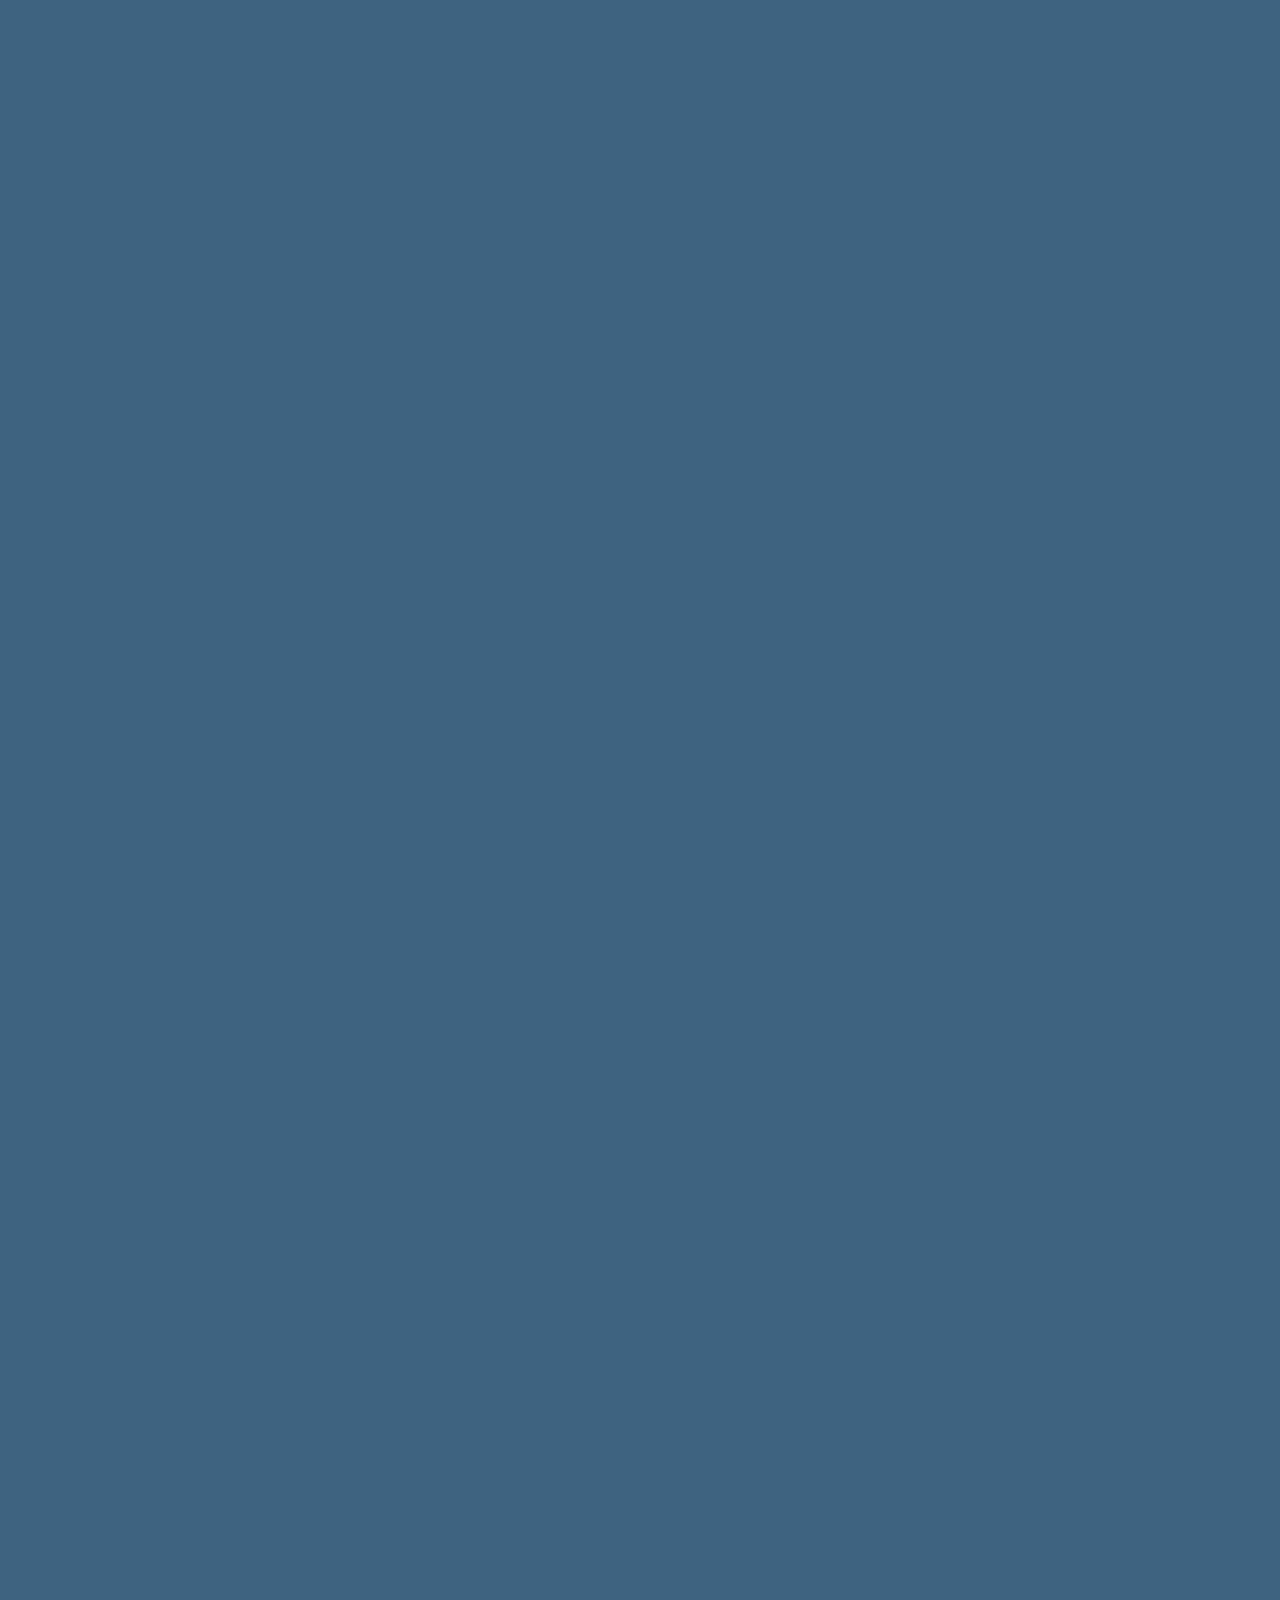
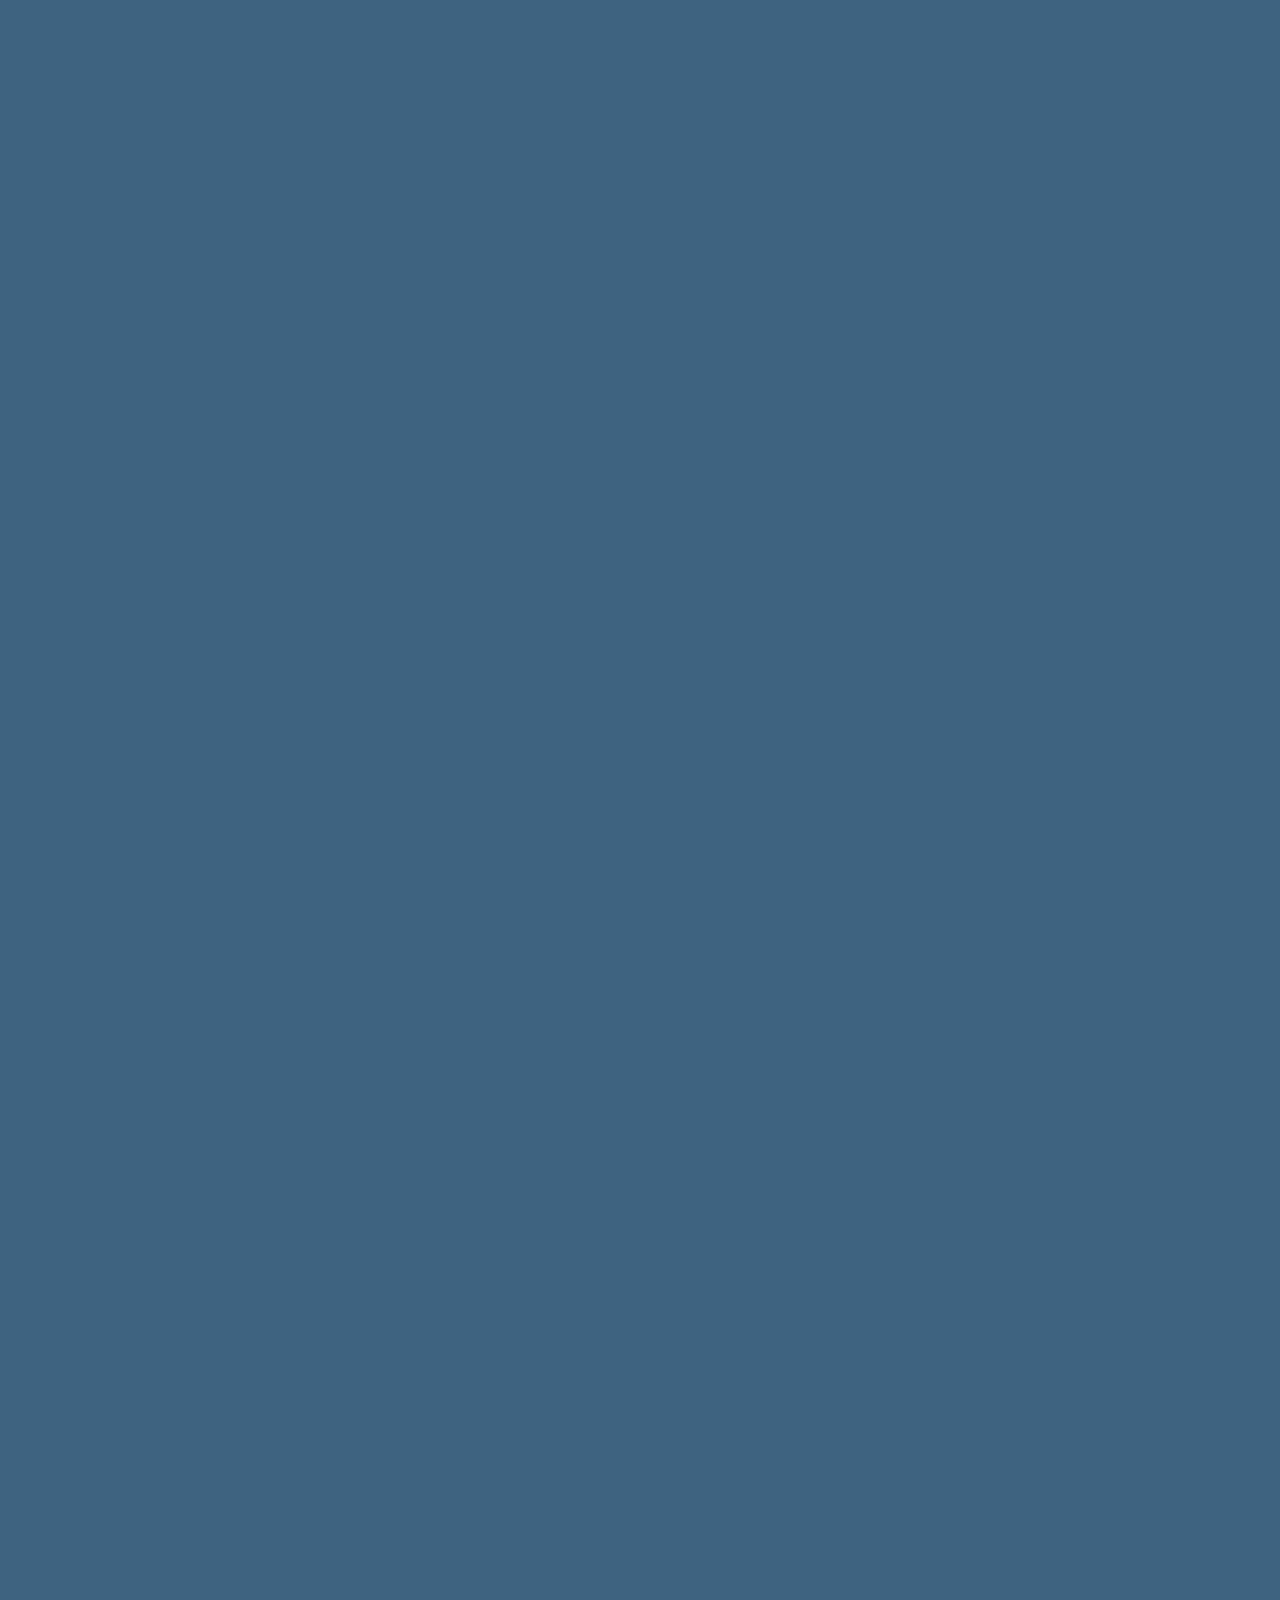
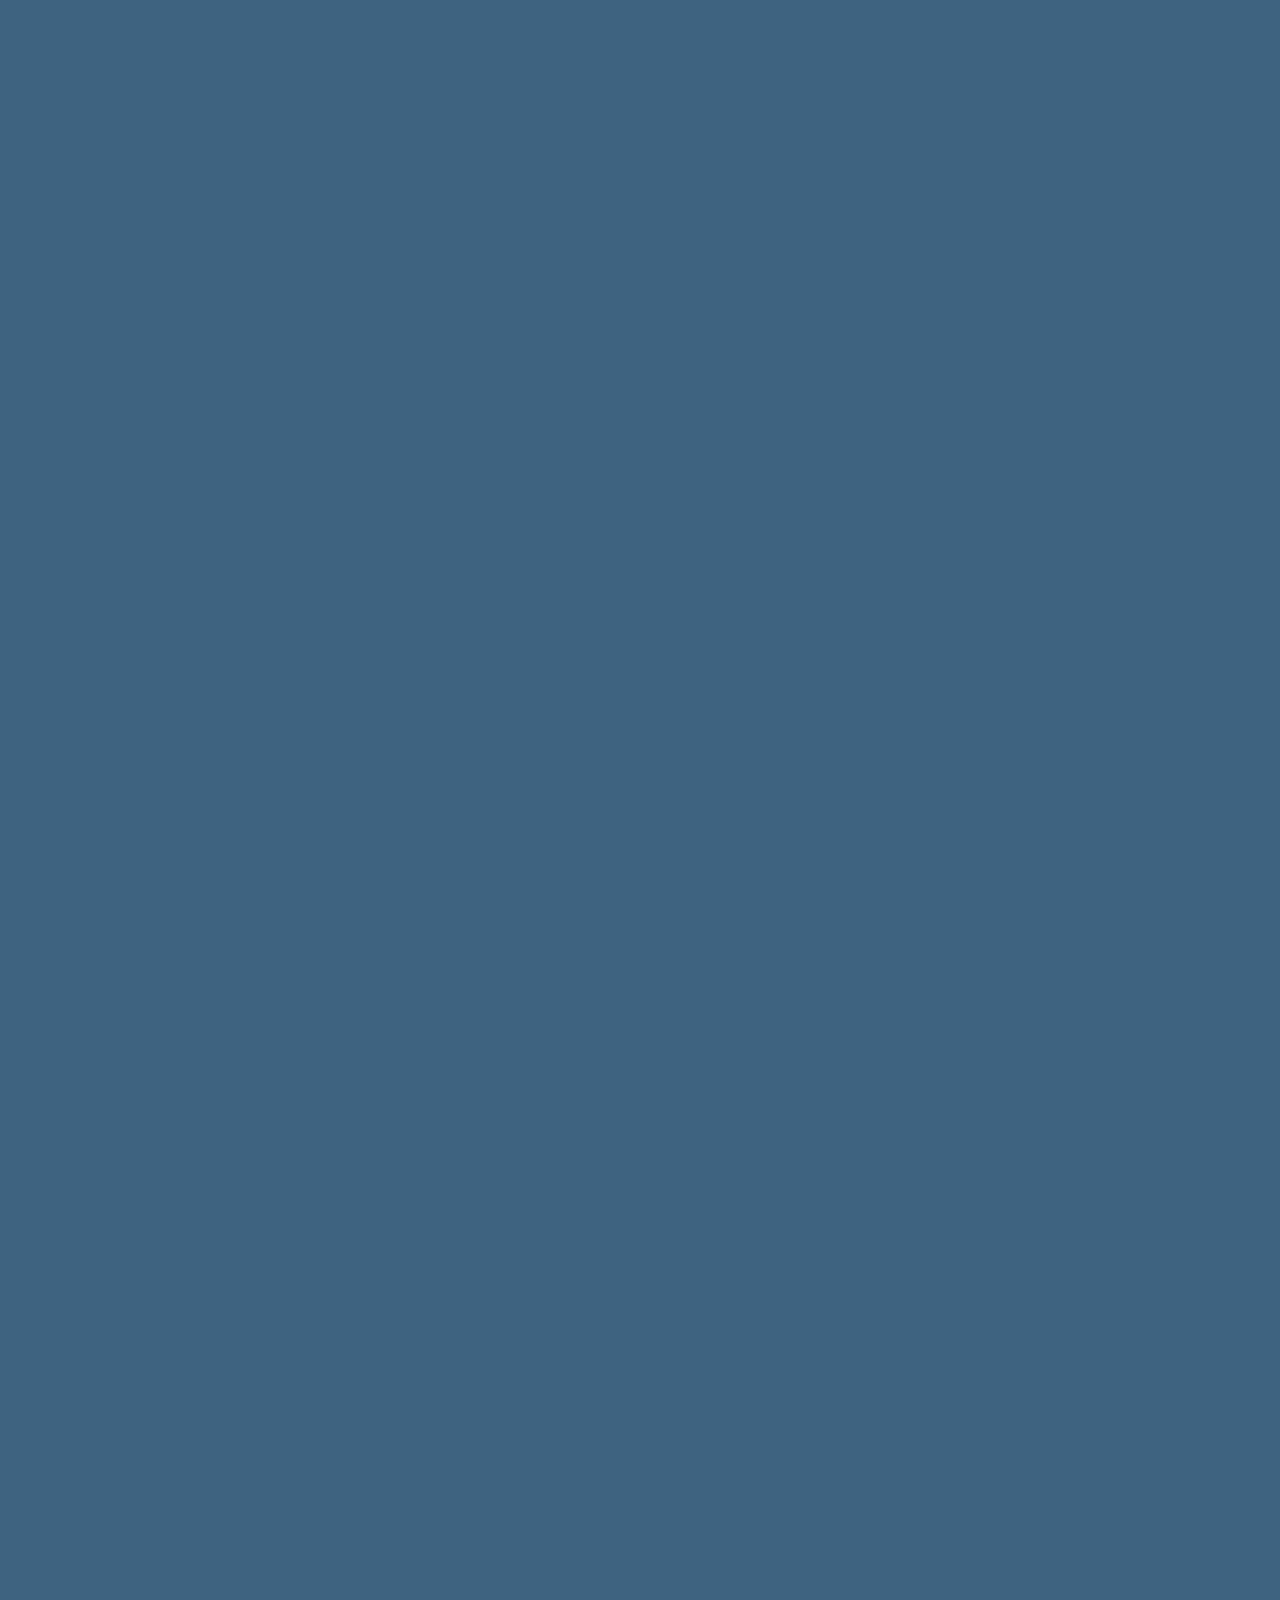
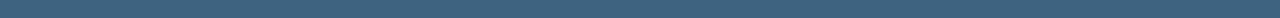
==== commit b501f0bc: "Update index.html" ====
--- a/index.html
+++ b/index.html
@@ -174,9 +174,9 @@
 								
 								<p></p>
 								
-								<ul class="actions stacked">
+<!-- 								<ul class="actions stacked">
 									<li><center><a href="./Olympia_Dartsi_CV.pdf" target="blue" class="button primary">Complete CV</a></center> </li>
-								</ul>
+								</ul> -->
 										 
 							</article>
 
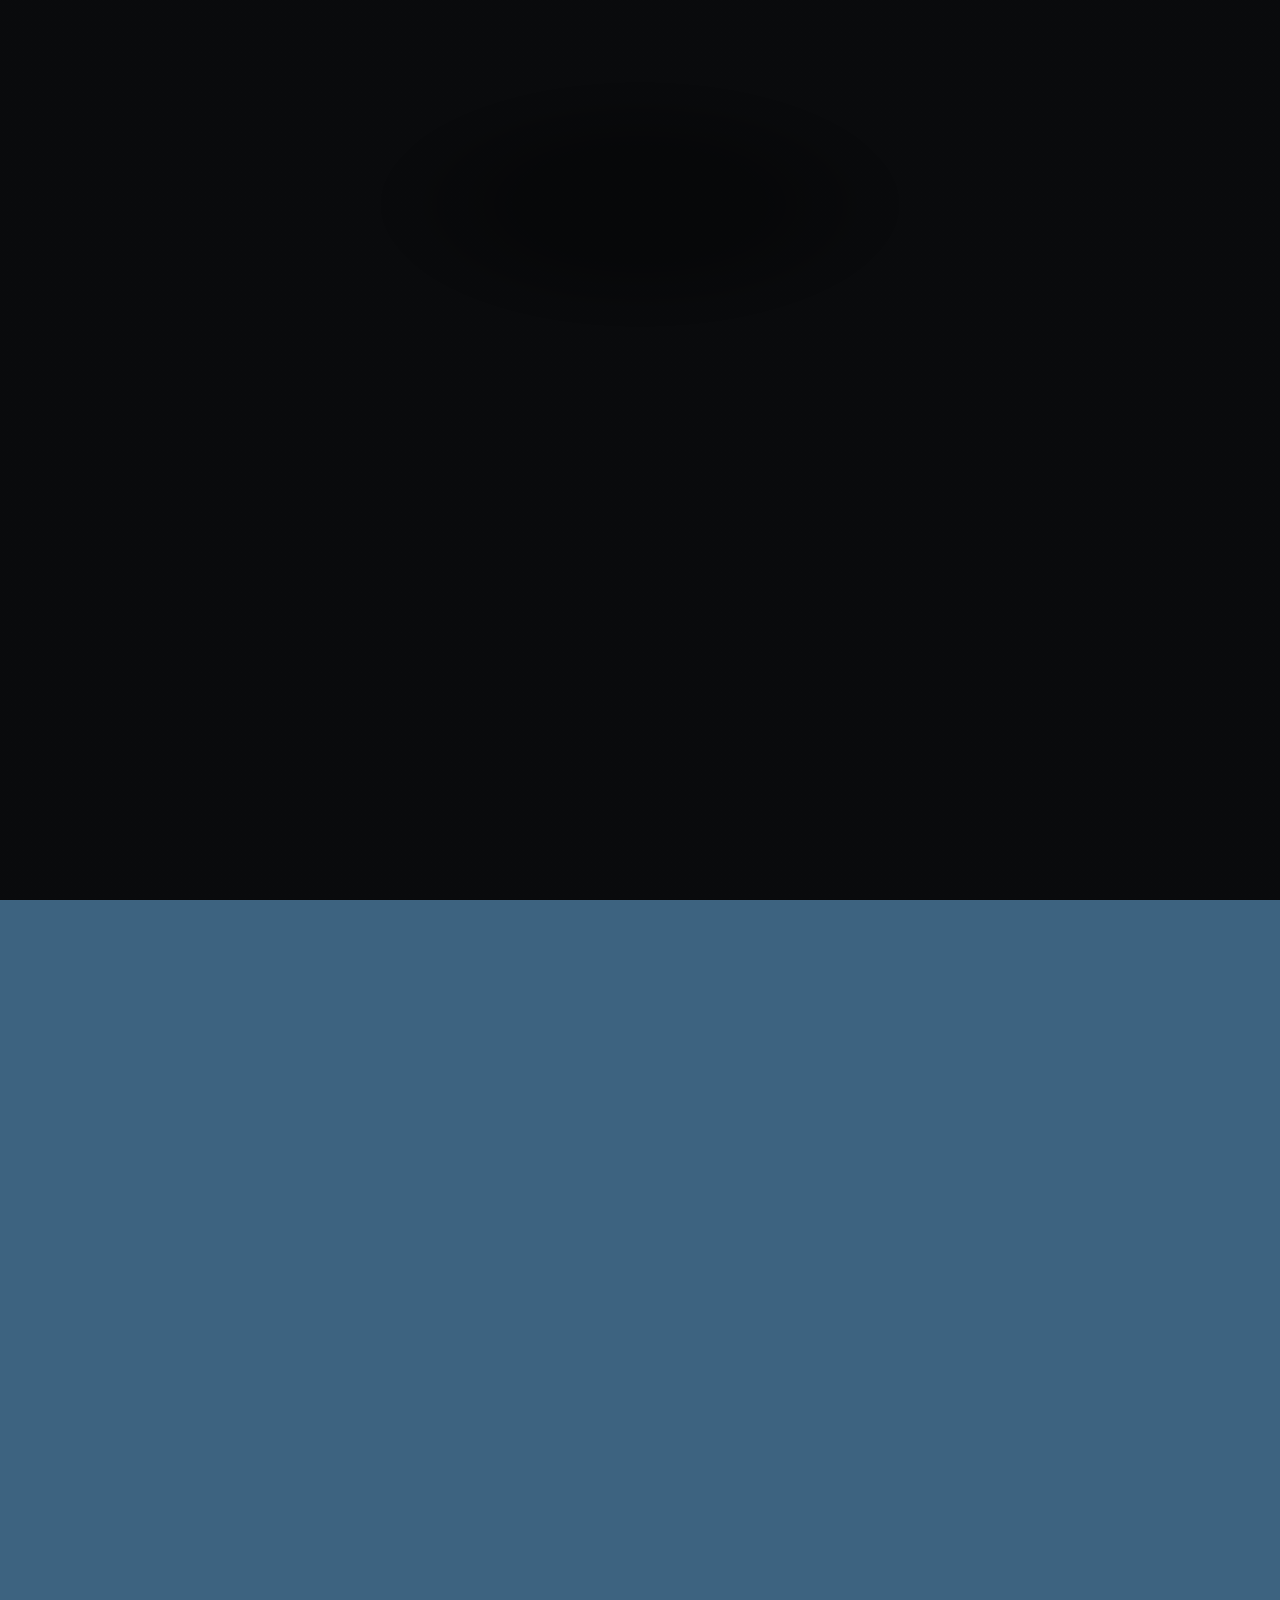
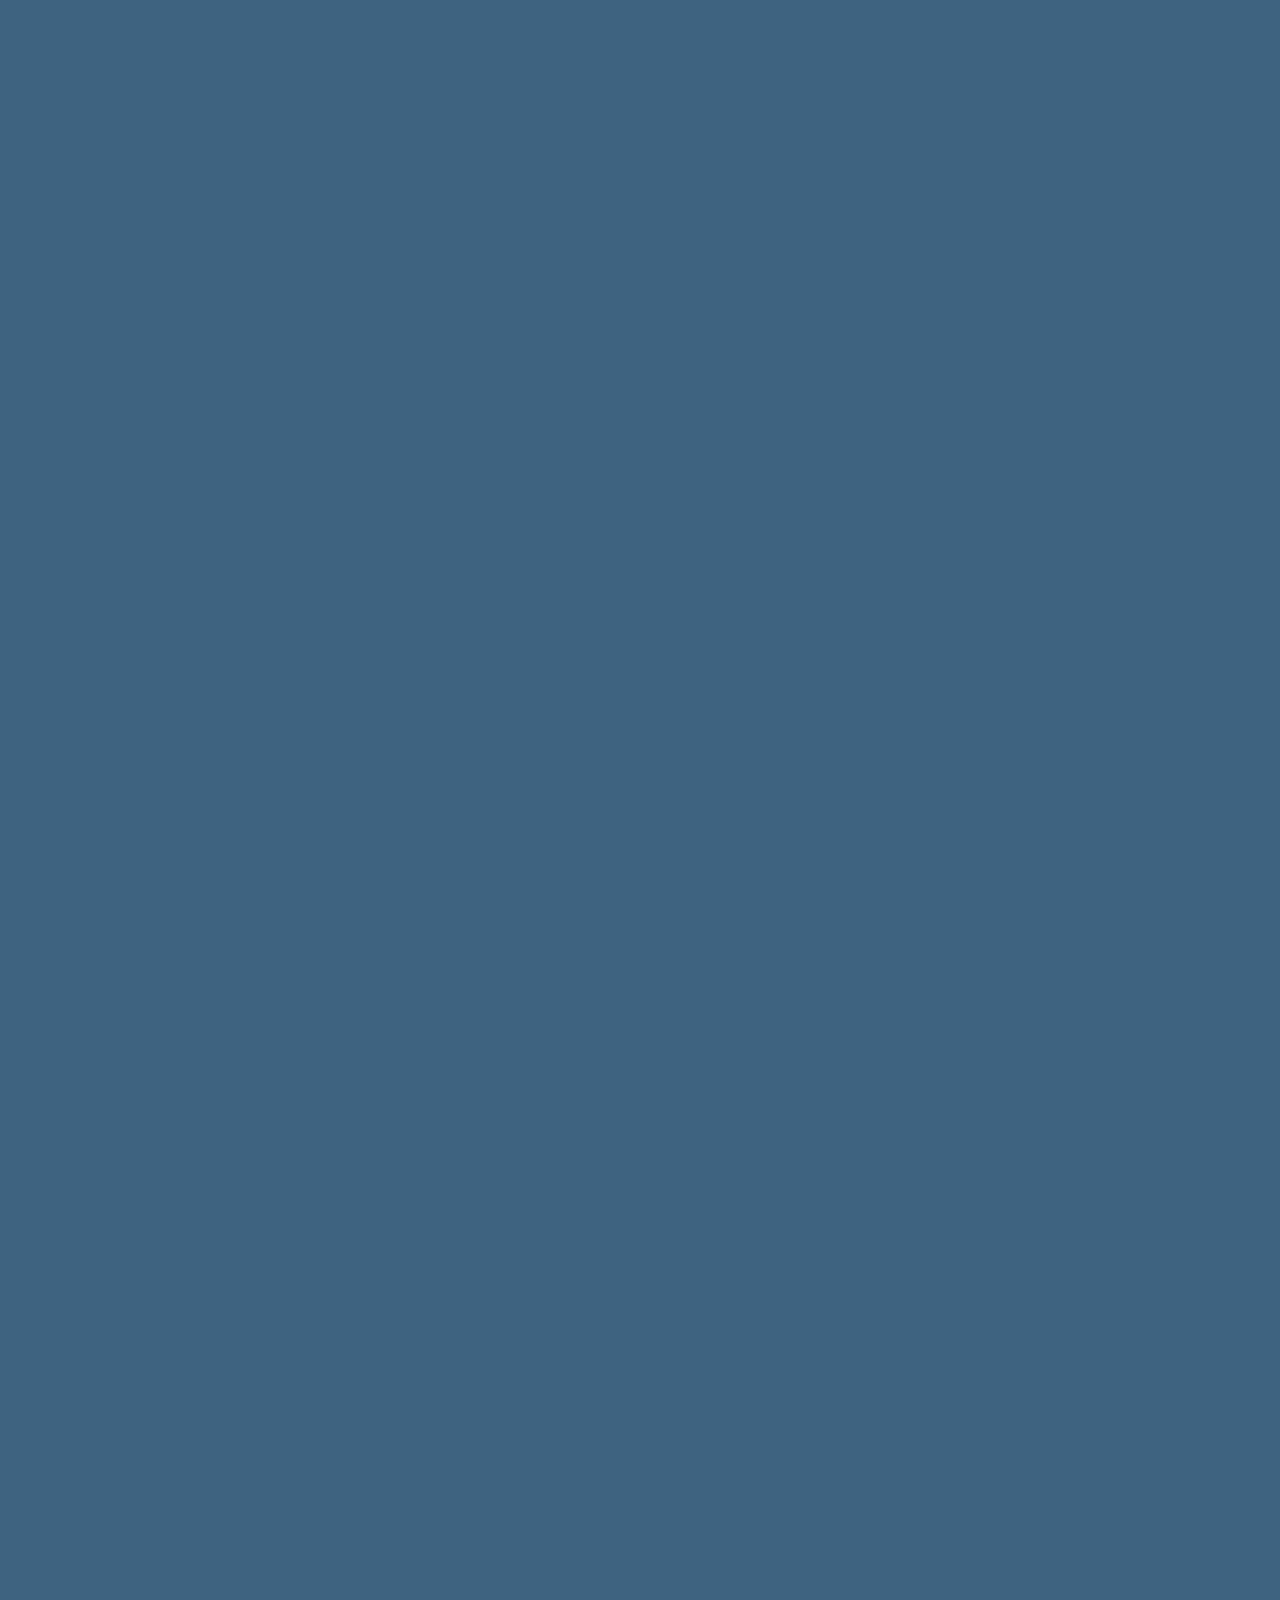
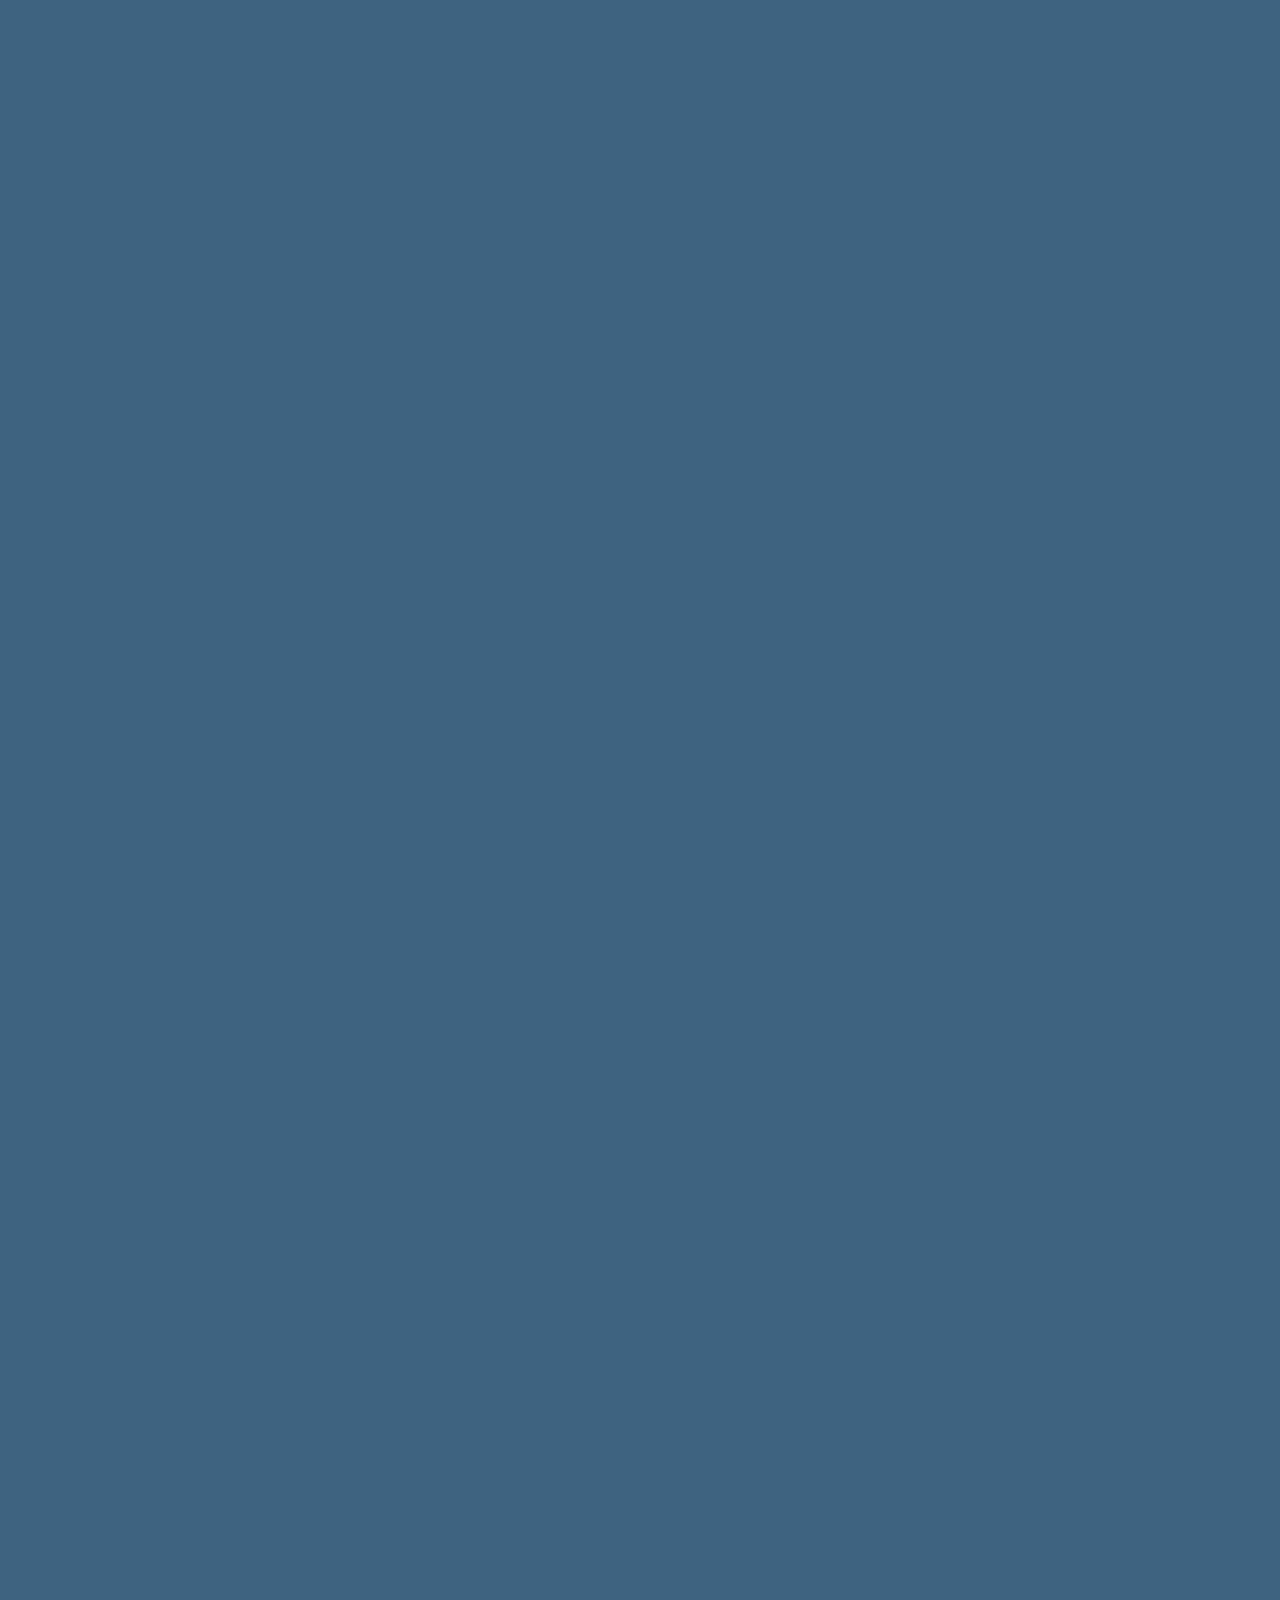
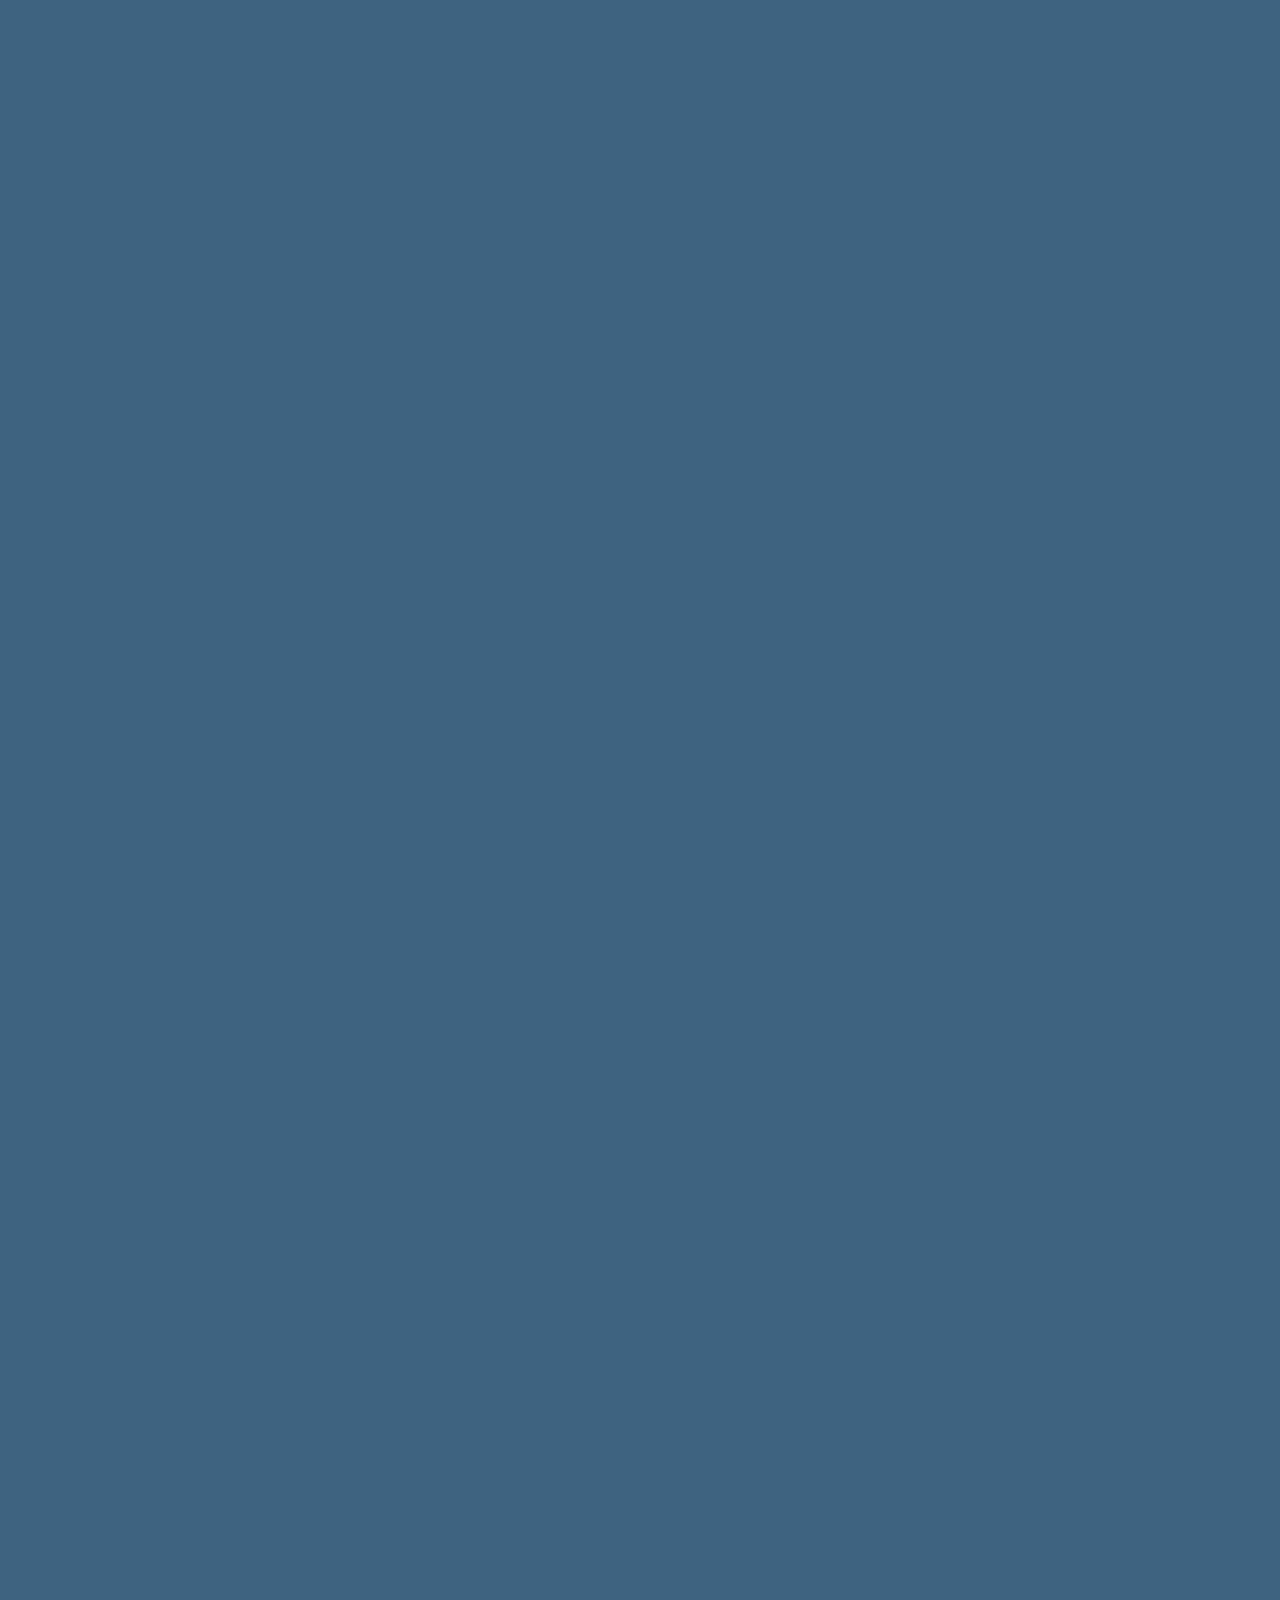
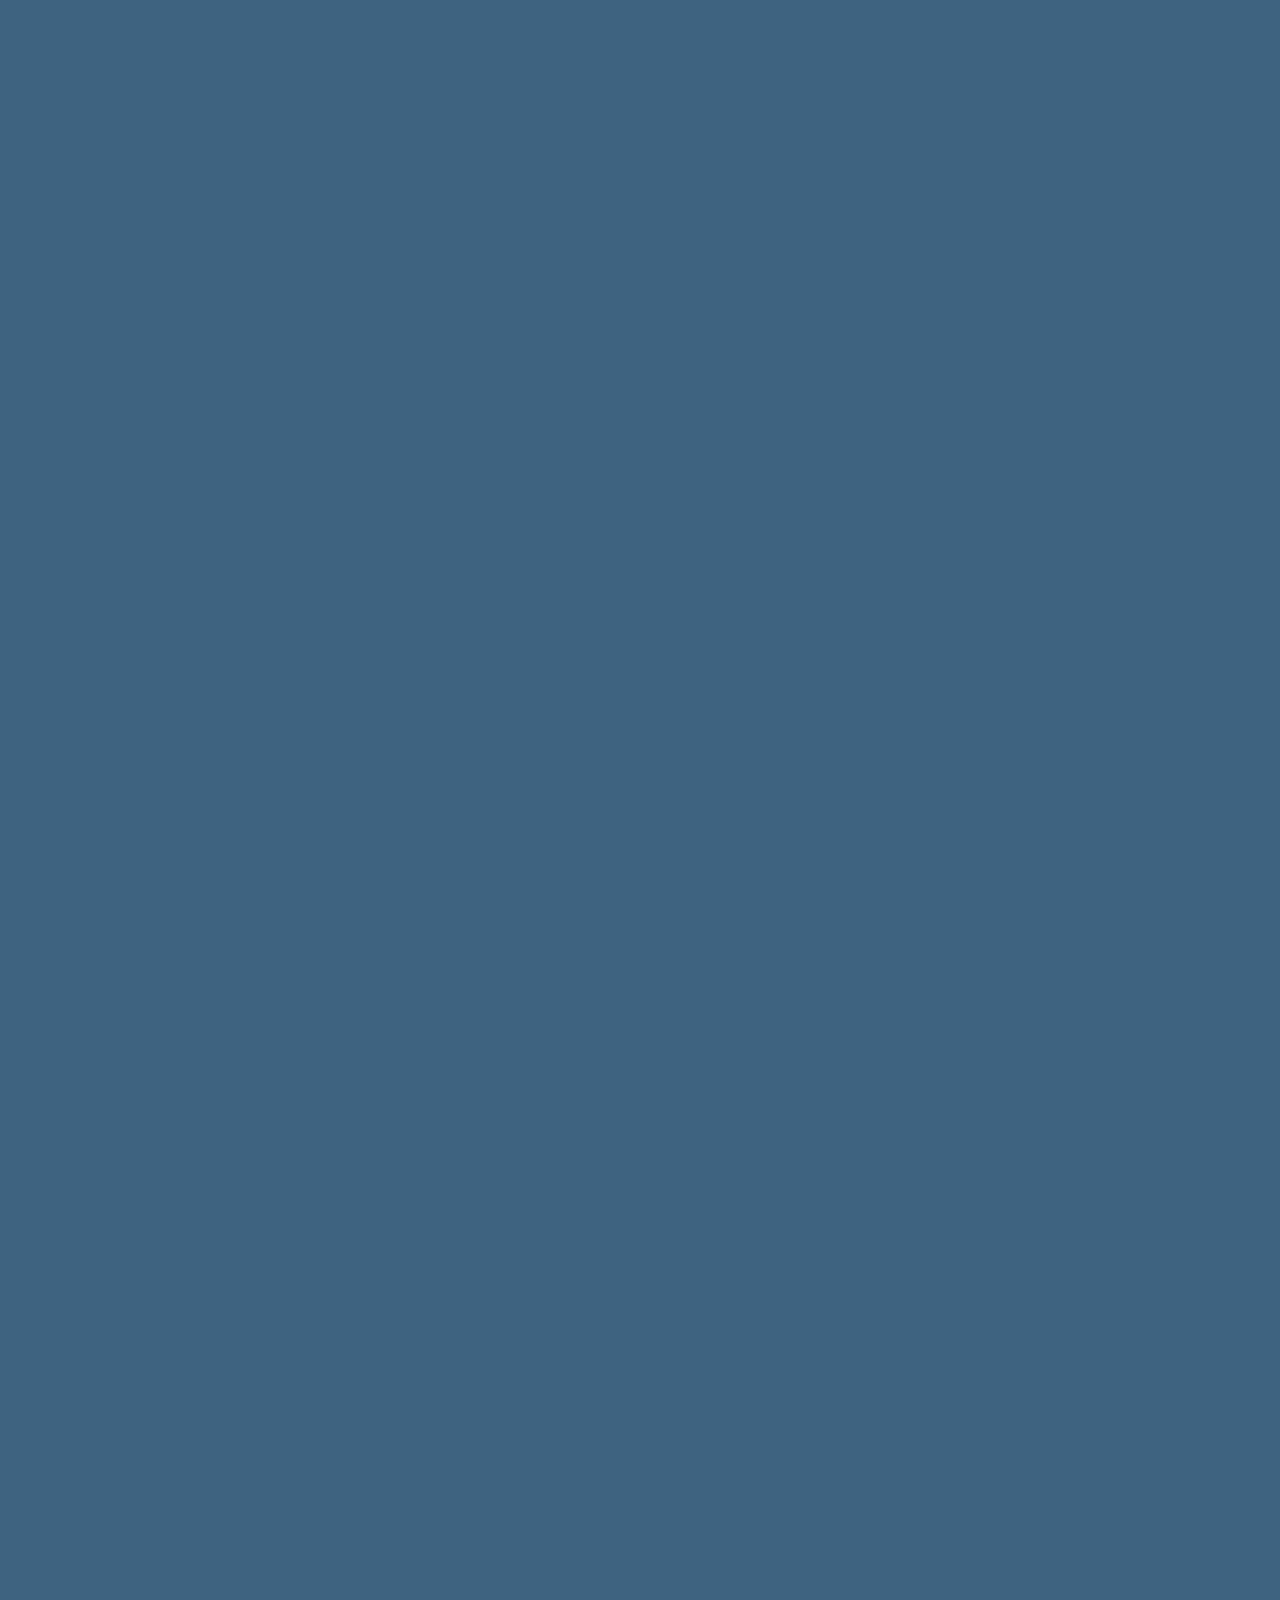
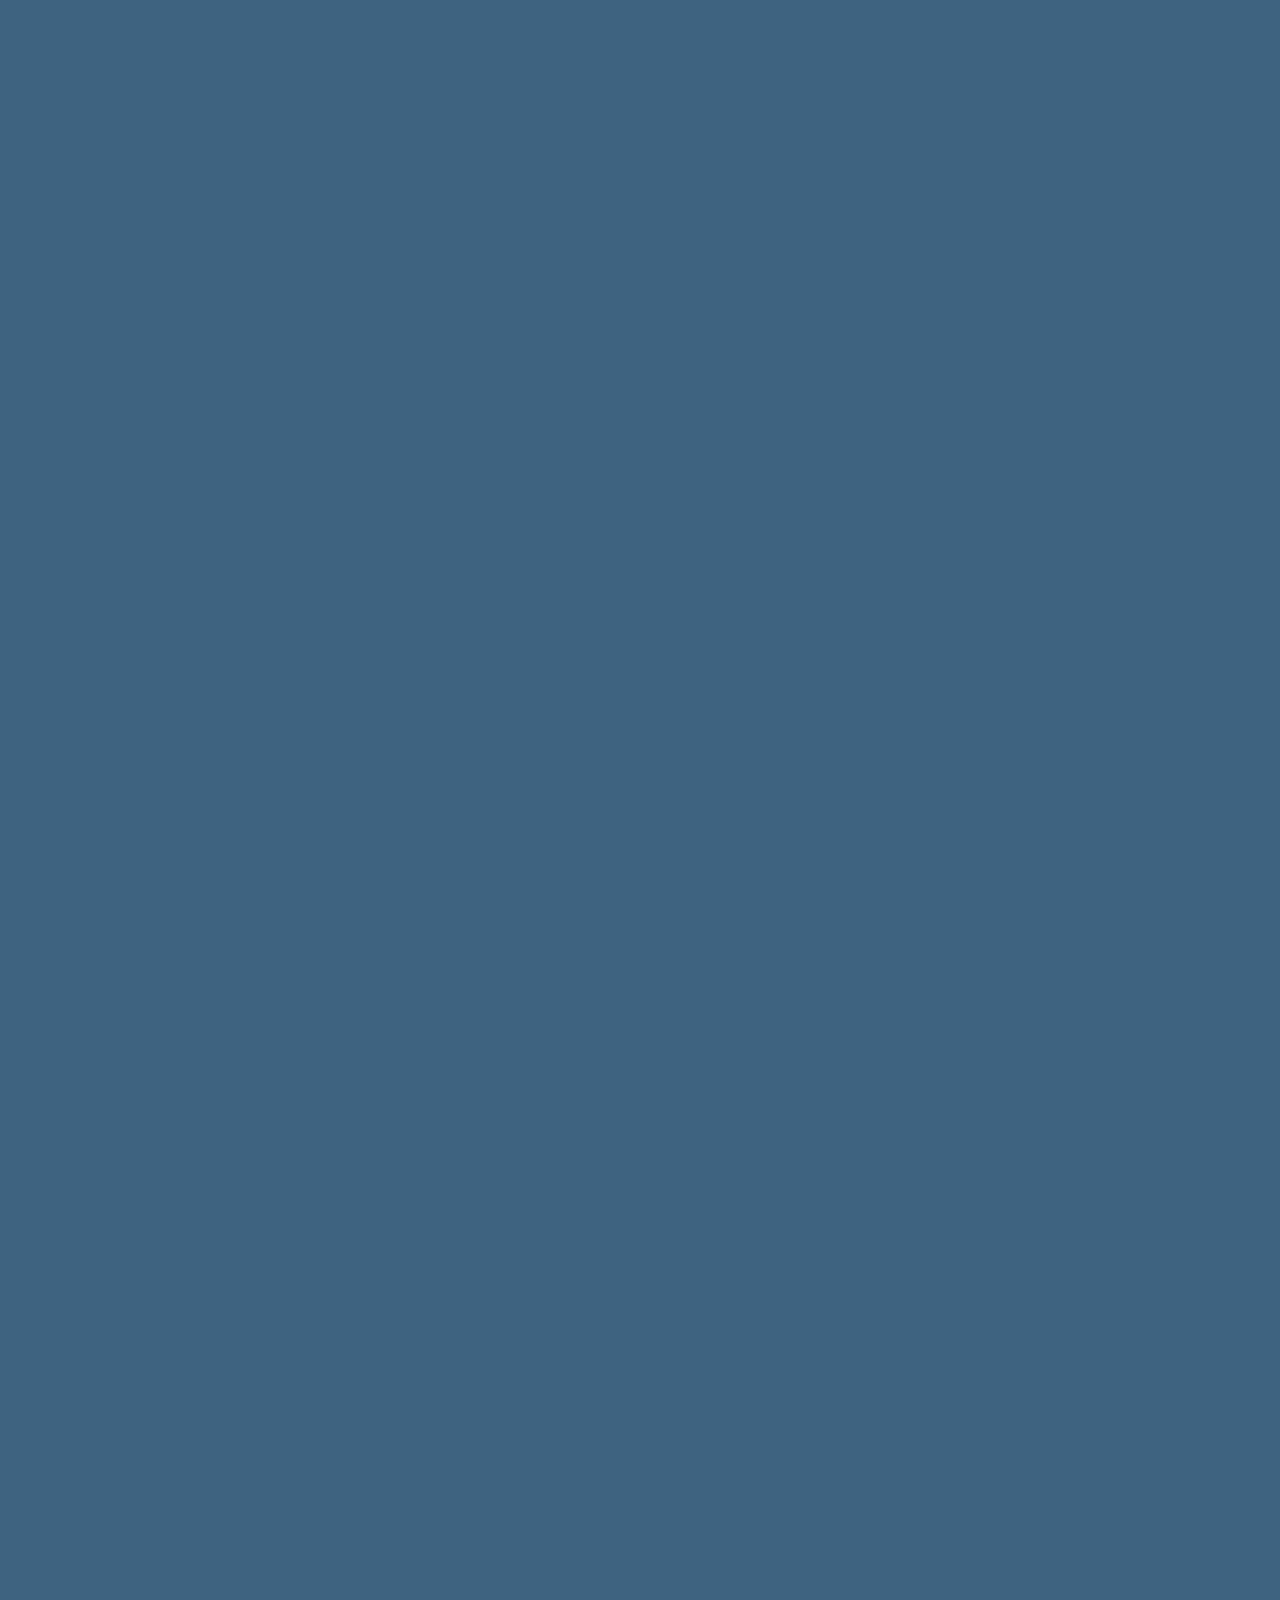
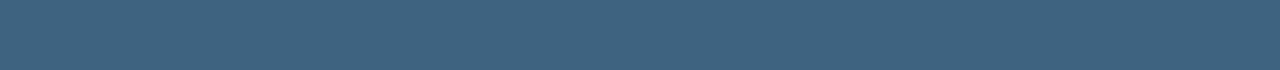
==== commit 6ba83037: "new position update" ====
--- a/index.html
+++ b/index.html
@@ -92,7 +92,13 @@
 											
 											<tbody>
 												<tr>
-													<td>2021 - current</td>
+													<td>2024 - current</td>
+													<td>Postdoctoral Fellow</td>
+													<td>Lawrence Berkeley National Lab</td>
+													
+												</tr>
+												<tr>
+													<td>2021 - 2023</td>
 													<td>Lead Data Scientist</td>
 													<td>Tempr.</td>
 													
@@ -154,7 +160,7 @@
 									<ul>
 									<li><a target="blue" href="https://www.thetippingpoint.org.gr/en/" >Mentor at The Tipping Point Greece.</a></li>
 									<li><a target="blue" href="https://en.wikipedia.org/wiki/Braille" >Certificate in Braille system language.</a></li>
-									<li><a target="blue" href="https://itra.run/RunnerSpace/Index" >ITRA runner profile.</a></li>
+									<li><a target="blue" href="https://itra.run/RunnerSpace/DARTSI.Olympia/2015967" >ITRA runner profile.</a></li>
 										</ul>
 								
 							
@@ -662,6 +668,8 @@
 							<li><a href="https://olympiadartsi.medium.com/" target="blue"> <img src="images/icons8-medium-new.svg" alt=""style="width:100%;"/><span class="label"></span></a></li>
 							<li><a href="https://www.instagram.com/olympia_cycling/" target="blue"> <img src="images/icons8-instagram.svg" alt=""style="width:100%;"/><span class="label"></span></a></li>
 							<li><a  href="https://www.strava.com/athletes/19849468/" target="blue"> <img src="images/icons8-strava.png" alt=""style="width:100%;"/><span class="label"></span></a></li>
+							<li><a  href="https://www.goodreads.com/user/show/88481127-olympia" target="blue"> <img src="images/icons8-goodreads-100.png" alt=""style="width:100%;"/><span class="label"></span></a></li>
+				 
 								</li>  
 						</ul>
 						
--- a/assets/css/main.css
+++ b/assets/css/main.css
@@ -79,10 +79,10 @@
 		width: device-width;
 	}
 
-	@media screen and (max-width: 480px) {
+	@media screen and (max-width: 600px) {
 
 		html, body {
-			min-width: 320px;
+			min-width: 480px;
 		}
 
 	}
@@ -1886,7 +1886,7 @@
 					left: 0.875rem;
 					width: 2.25rem;
 					height: 2.25rem;
-					background-size: 14px 14px;
+					background-size: 20px 20px;
 				}
 
 		}
